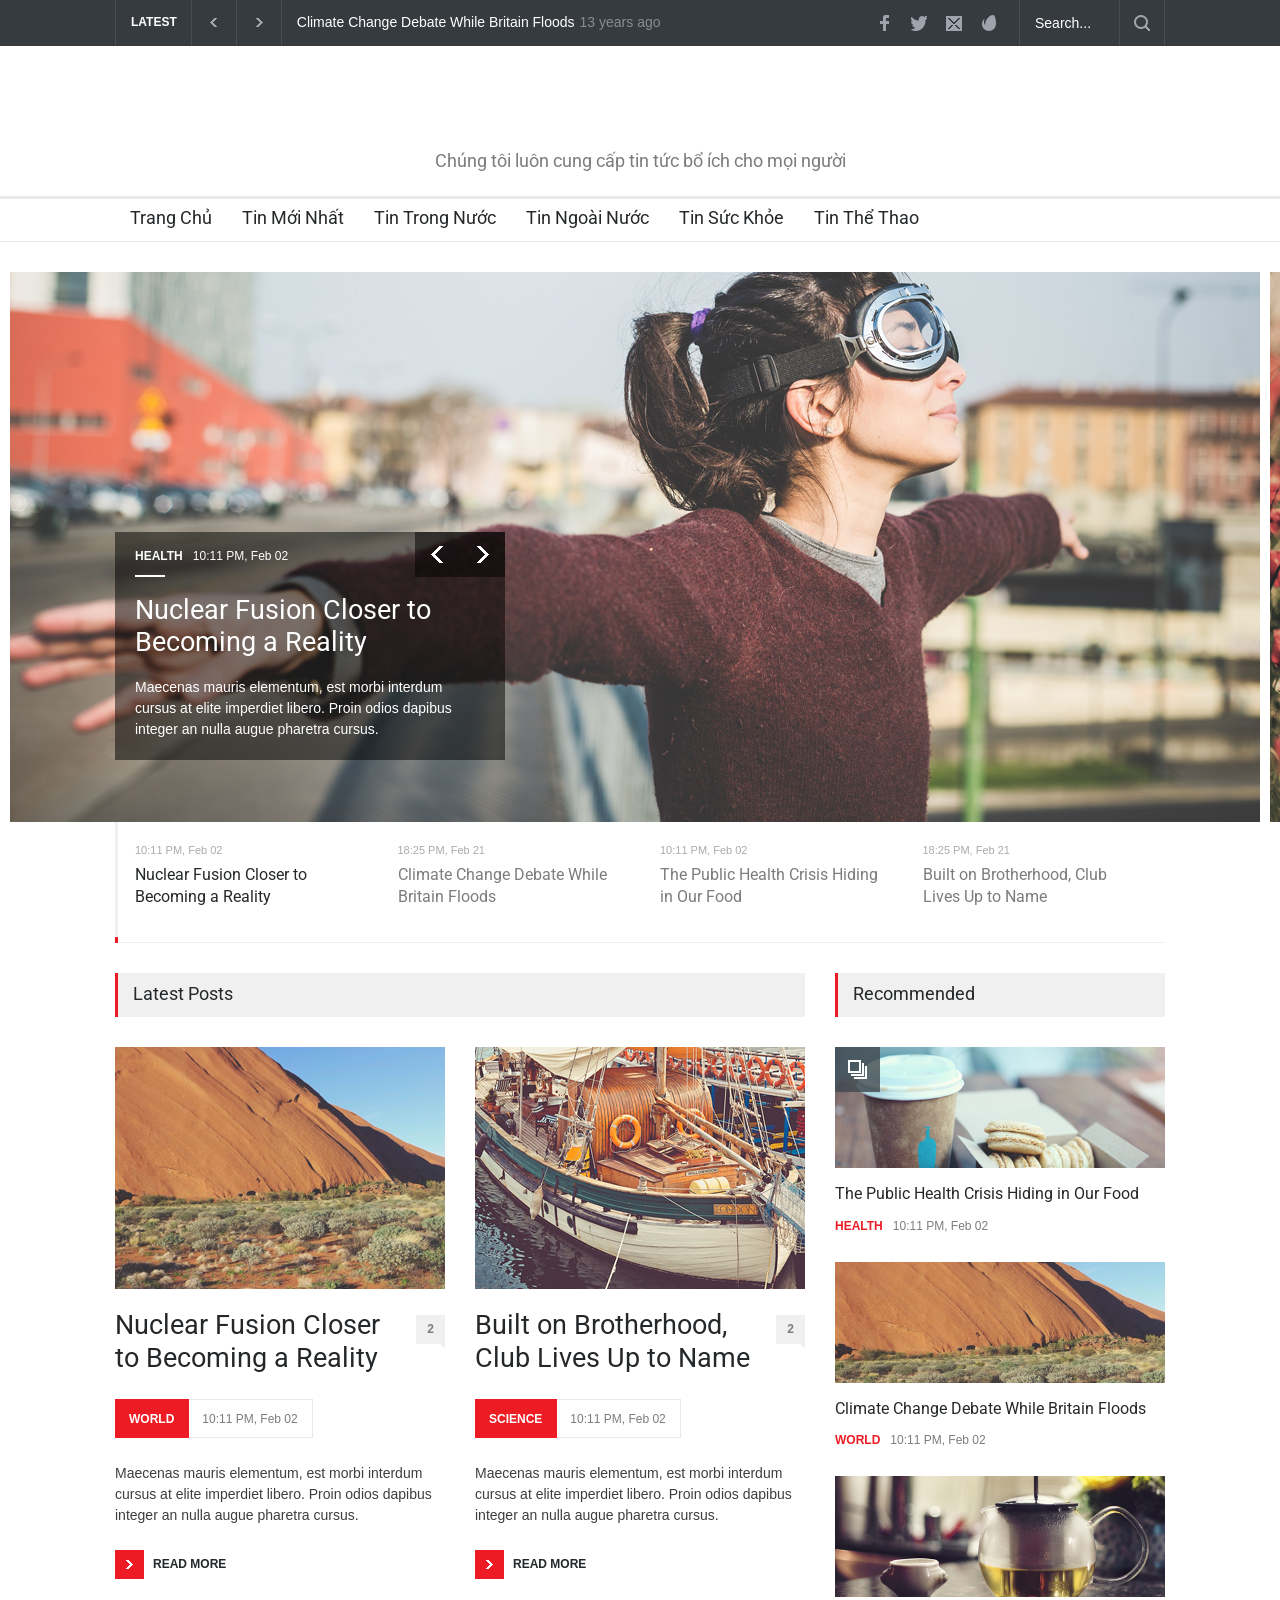
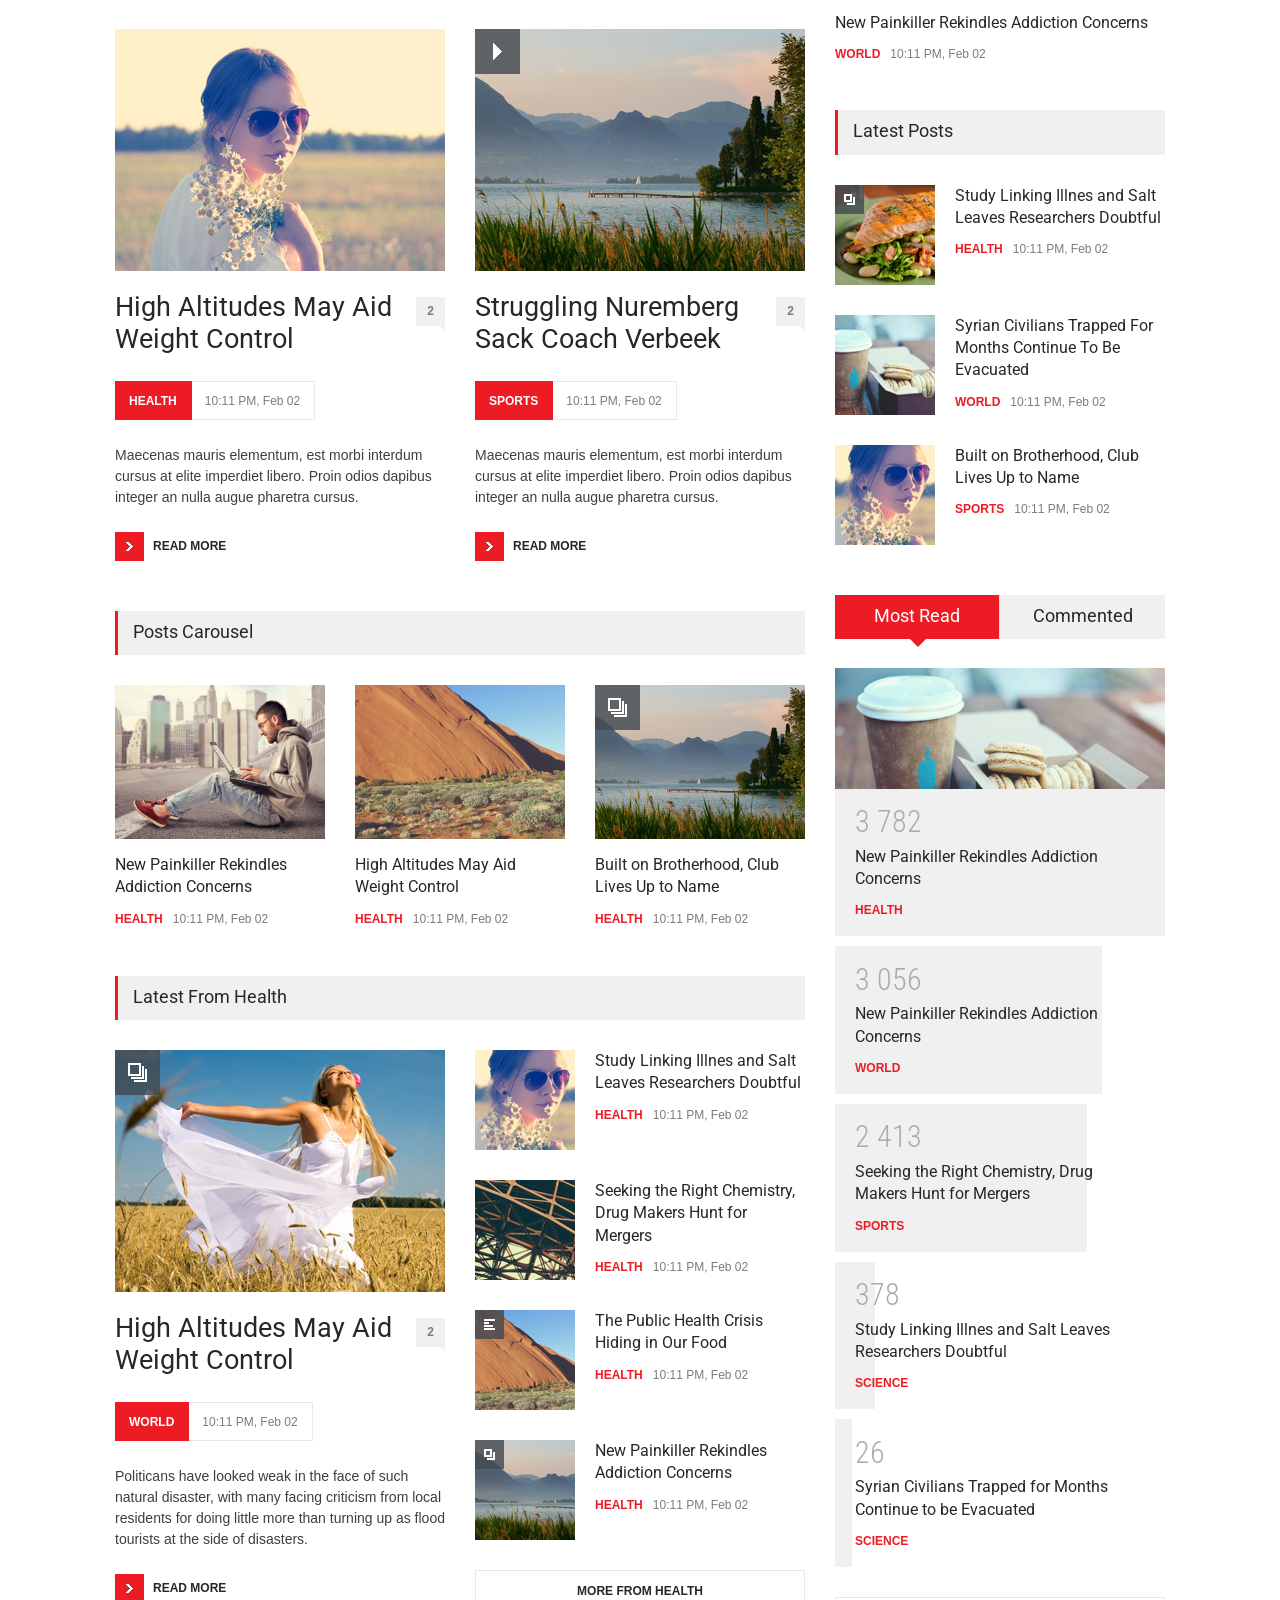
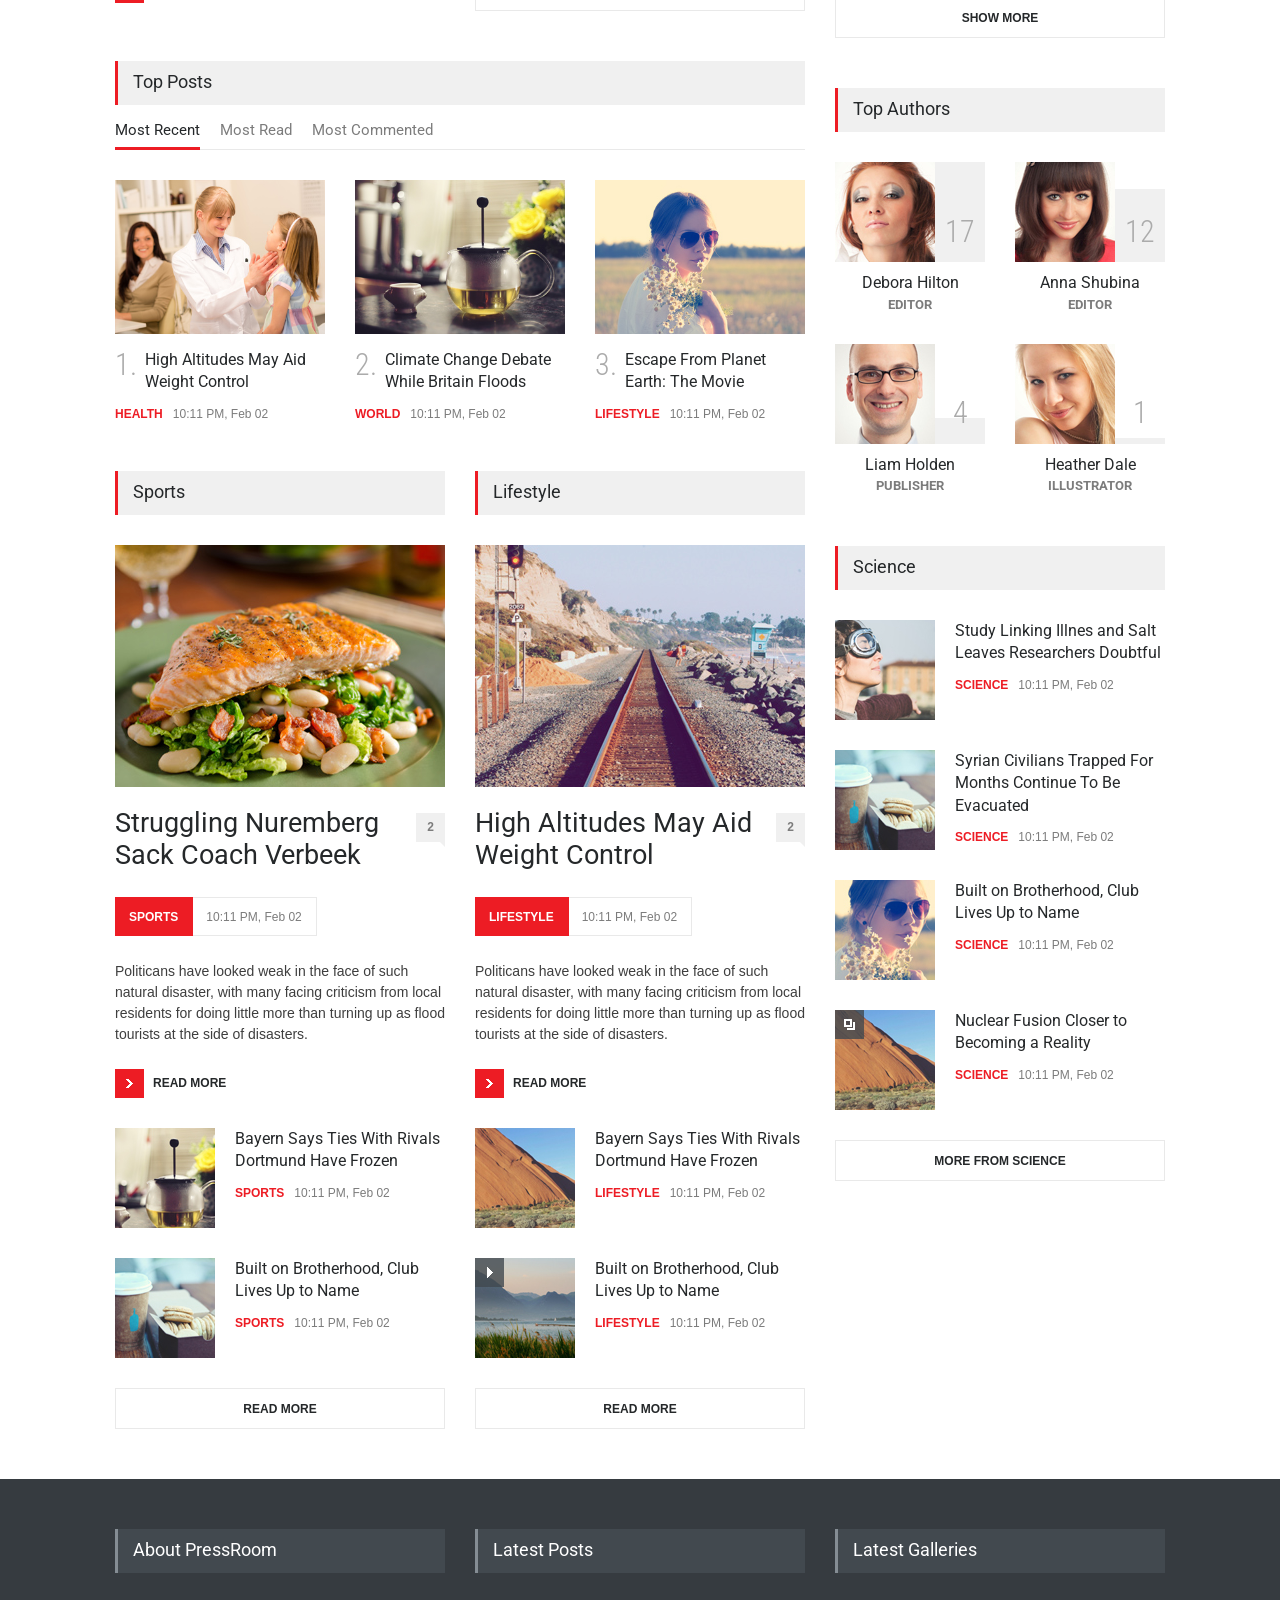
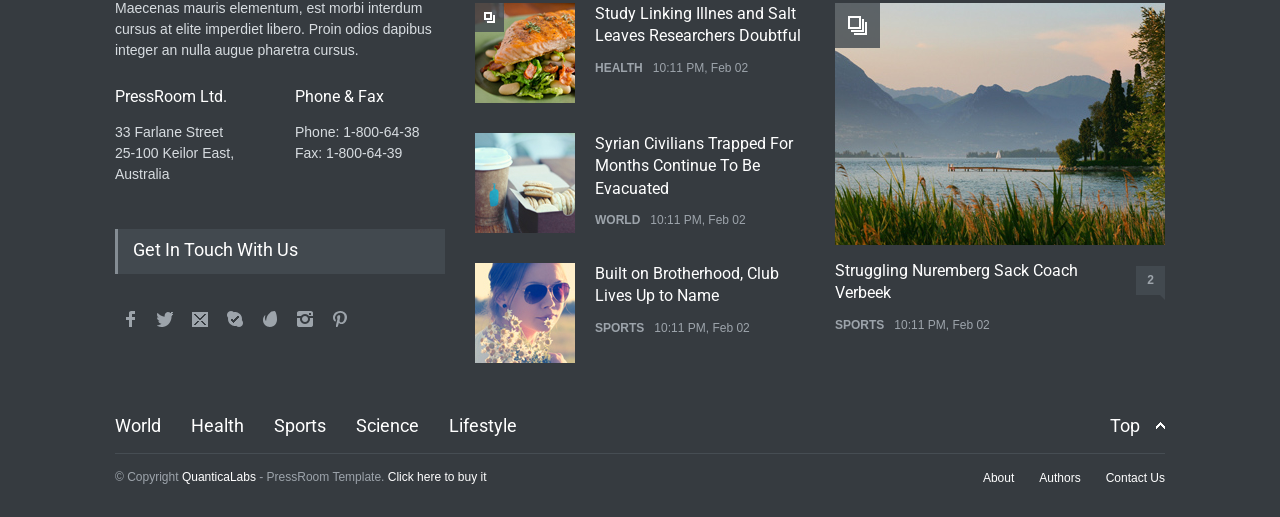
==== assets/client/quanticalabs.com/Pressroom/Template/TrangChu.html @ 27afd277 "upload" ====
<!DOCTYPE html>
<html>
	
<!-- Mirrored from quanticalabs.com/Pressroom/Template/?page=home by HTTrack Website Copier/3.x [XR&CO'2014], Sat, 25 May 2024 11:03:32 GMT -->
<!-- Added by HTTrack --><meta http-equiv="content-type" content="text/html;charset=UTF-8" /><!-- /Added by HTTrack -->
<head>
		<title>Pressroom - Responsive News &amp; Magazine Template</title>
		<!--meta-->
		<meta charset="UTF-8" />
		<meta name="viewport" content="width=device-width, initial-scale=1, maximum-scale=1.2" />
		<meta name="format-detection" content="telephone=no" />
		<meta name="keywords" content="Medic, Medical Center" />
		<meta name="description" content="Responsive Medical Health Template" />
		<!--style-->
		<link href='http://fonts.googleapis.com/css?family=Roboto:300,400,700' rel='stylesheet' type='text/css'>
		<link href='http://fonts.googleapis.com/css?family=Roboto+Condensed:300,400,700' rel='stylesheet' type='text/css'>
		<link rel="stylesheet" type="text/css" href="style/reset.css">
		<link rel="stylesheet" type="text/css" href="style/superfish.css">
		<link rel="stylesheet" type="text/css" href="style/prettyPhoto.css">
		<link rel="stylesheet" type="text/css" href="style/jquery.qtip.css">
		<link rel="stylesheet" type="text/css" href="style/style.css">
		<link rel="stylesheet" type="text/css" href="style/menu_styles.css">
		<link rel="stylesheet" type="text/css" href="style/animations.css">
		<link rel="stylesheet" type="text/css" href="style/responsive.css">
		<link rel="stylesheet" type="text/css" href="style/odometer-theme-default.css">
				<!--<link rel="stylesheet" type="text/css" href="style/dark_skin.css">-->
		<!--<link rel="stylesheet" type="text/css" href="style/high_contrast_skin.css">-->
		<link rel="shortcut icon" href="images/favicon.ico">
	</head>
	<!--<body class="image_1">
	<body class="image_1 overlay">
	<body class="image_2">
	<body class="image_2 overlay">
	<body class="image_3">
	<body class="image_3 overlay">
	<body class="image_4">
	<body class="image_4 overlay">
	<body class="image_5">
	<body class="image_5 overlay">
	<body class="pattern_1">
	<body class="pattern_2">
	<body class="pattern_3">
	<body class="pattern_4">
	<body class="pattern_5">
	<body class="pattern_6">
	<body class="pattern_7">
	<body class="pattern_8">
	<body class="pattern_9">
	<body class="pattern_10">-->
	<body class="">
		<div class="site_container">
			<!--<div class="header_top_bar_container style_2 clearfix">
			<div class="header_top_bar_container style_2 border clearfix">
			<div class="header_top_bar_container style_3 clearfix">
			<div class="header_top_bar_container style_3 border clearfix">
			<div class="header_top_bar_container style_4 clearfix">
			<div class="header_top_bar_container style_4 border clearfix">
			<div class="header_top_bar_container style_5 clearfix">
			<div class="header_top_bar_container style_5 border clearfix"> -->
			<div class="header_top_bar_container clearfix">
				<div class="header_top_bar">
					<form class="search">
						<input type="text" name="s" placeholder="Search..." value="Search..." class="search_input hint">
						<input type="submit" class="search_submit" value="">
						<input type="hidden" name="page" value="search">
					</form>
					<!--<ul class="social_icons dark clearfix">
					<ul class="social_icons colors clearfix">-->
					<ul class="social_icons clearfix dark">
						<li>
							<a target="_blank" href="https://facebook.com/QuanticaLabs" class="social_icon facebook" title="facebook">
								&nbsp;
							</a>
						</li>
						<li>
							<a target="_blank" href="https://twitter.com/QuanticaLabs" class="social_icon twitter" title="twitter">
								&nbsp;
							</a>
						</li>
						<li>
							<a href="https://quanticalabs.com/cdn-cgi/l/email-protection#55363a3b21343621152527302626273a3a387b363a38" class="social_icon mail" title="mail">
								&nbsp;
							</a>
						</li>
						<li>
							<a href="https://1.envato.market/quanticalabs-portfolio" class="social_icon envato" title="envato">
								&nbsp;
							</a>
						</li>
						<!--<li>
							<a title="" href="https://1.envato.market/quanticalabs" class="social_icon behance">
								&nbsp;
							</a>
						</li>
						<li>
							<a title="" href="https://1.envato.market/quanticalabs" class="social_icon bing">
								&nbsp;
							</a>
						</li>
						<li>
							<a title="" href="https://1.envato.market/quanticalabs" class="social_icon blogger">
								&nbsp;
							</a>
						</li>
						<li>
							<a title="" href="https://1.envato.market/quanticalabs" class="social_icon deezer">
								&nbsp;
							</a>
						</li>
						<li>
							<a title="" href="https://1.envato.market/quanticalabs" class="social_icon designfloat">
								&nbsp;
							</a>
						</li>
						<li>
							<a title="" href="https://1.envato.market/quanticalabs" class="social_icon deviantart">
								&nbsp;
							</a>
						</li>
						<li>
							<a title="" href="https://1.envato.market/quanticalabs" class="social_icon digg">
								&nbsp;
							</a>
						</li>
						<li>
							<a title="" href="https://1.envato.market/quanticalabs" class="social_icon dribbble">
								&nbsp;
							</a>
						</li>
						<li>
							<a title="" href="https://1.envato.market/quanticalabs" class="social_icon flickr">
								&nbsp;
							</a>
						</li>
						<li>
							<a title="" href="https://1.envato.market/quanticalabs" class="social_icon form">
								&nbsp;
							</a>
						</li>
						<li>
							<a title="" href="https://1.envato.market/quanticalabs" class="social_icon forrst">
								&nbsp;
							</a>
						</li>
						<li>
							<a title="" href="https://1.envato.market/quanticalabs" class="social_icon foursquare">
								&nbsp;
							</a>
						</li>
						<li>
							<a title="" href="https://1.envato.market/quanticalabs" class="social_icon friendfeed">
								&nbsp;
							</a>
						</li>
						<li>
							<a title="" href="https://1.envato.market/quanticalabs" class="social_icon googleplus">
								&nbsp;
							</a>
						</li>
						<li>
							<a title="" href="https://1.envato.market/quanticalabs" class="social_icon instagram">
								&nbsp;
							</a>
						</li>
						<li>
							<a title="" href="https://1.envato.market/quanticalabs" class="social_icon linkedin">
								&nbsp;
							</a>
						</li>
						<li>
							<a title="" href="https://1.envato.market/quanticalabs" class="social_icon mobile">
								&nbsp;
							</a>
						</li>
						<li>
							<a title="" href="https://1.envato.market/quanticalabs" class="social_icon myspace">
								&nbsp;
							</a>
						</li>
						<li>
							<a title="" href="https://1.envato.market/quanticalabs" class="social_icon picasa">
								&nbsp;
							</a>
						</li>
						<li>
							<a title="" href="https://1.envato.market/quanticalabs" class="social_icon pinterest">
								&nbsp;
							</a>
						</li>
						<li>
							<a title="" href="https://1.envato.market/quanticalabs" class="social_icon reddit">
								&nbsp;
							</a>
						</li>
						<li>
							<a title="" href="https://1.envato.market/quanticalabs" class="social_icon rss">
								&nbsp;
							</a>
						</li>
						<li>
							<a title="" href="https://1.envato.market/quanticalabs" class="social_icon skype">
								&nbsp;
							</a>
						</li>
						<li>
							<a title="" href="https://1.envato.market/quanticalabs" class="social_icon soundcloud">
								&nbsp;
							</a>
						</li>
						<li>
							<a title="" href="https://1.envato.market/quanticalabs" class="social_icon spotify">
								&nbsp;
							</a>
						</li>
						<li>
							<a title="" href="https://1.envato.market/quanticalabs" class="social_icon stumbleupon">
								&nbsp;
							</a>
						</li>
						<li>
							<a title="" href="https://1.envato.market/quanticalabs" class="social_icon technorati">
								&nbsp;
							</a>
						</li>
						<li>
							<a title="" href="https://1.envato.market/quanticalabs" class="social_icon tumblr">
								&nbsp;
							</a>
						</li>
						<li>
							<a title="" href="https://1.envato.market/quanticalabs" class="social_icon vimeo">
								&nbsp;
							</a>
						</li>
						<li>
							<a title="" href="https://1.envato.market/quanticalabs" class="social_icon wykop">
								&nbsp;
							</a>
						</li>
						<li>
							<a title="" href="https://1.envato.market/quanticalabs" class="social_icon xing">
								&nbsp;
							</a>
						</li>
						<li>
							<a title="" href="https://1.envato.market/quanticalabs" class="social_icon youtube">
								&nbsp;
							</a>
						</li>-->
					</ul>
					<div class="latest_news_scrolling_list_container">
						<ul>
							<li class="category">LATEST</li>
							<li class="left"><a href="#"></a></li>
							<li class="right"><a href="#"></a></li>
							<li class="posts">
								<ul class="latest_news_scrolling_list">
									<li>
										<a href="indexb878.html?page=post" title="">Climate Change Debate While Britain Floods</a>
									</li>
									<li>
										<a href="indexb878.html?page=post" title="">The Public Health Crisis Hiding in Our Food</a>
									</li>
									<li>
										<a href="indexb878.html?page=post" title="">Nuclear Fusion Closer to Becoming a Reality</a>
									</li>
								</ul>
							</li>
							<li class="date">
								<abbr title="04 Apr 2014" class="timeago current">04 Apr 2014</abbr>
								<abbr title="04 May 2014" class="timeago">04 May 2014</abbr>
								<abbr title="04 June 2014" class="timeago">04 June 2014</abbr>
							</li>
						</ul>
					</div>
				</div>
			</div>
			<!--<div class="header_container small">
			<div class="header_container style_2">
			<div class="header_container style_2 small">
			<div class="header_container style_3">
			<div class="header_container style_3 small">-->
			<div class="header_container">
				<div class="header clearfix">
					<div class="logo">
						<h1><a href="index9ba3.html?page=home" title="Pressroom"><img src="/img/logo-removebg-preview.png" alt="" height="80px"></a></h1>
						<h4>Chúng tôi luôn cung cấp tin tức bổ ích cho mọi người</h4>
					</div>
					<div class="placeholder">728 x 90</div>
				</div>
			</div>
			
			<!-- <div class="menu_container style_2 clearfix">
			<div class="menu_container style_3 clearfix">
			<div class="menu_container style_... clearfix">
			<div class="menu_container style_10 clearfix">
			<div class="menu_container sticky clearfix">-->
			<div class="menu_container clearfix">
				<nav>
<ul class="sf-menu">
	<li >
		<a href="TrangChu.html" title="Home">
			Trang Chủ
		</a>
	</li>
	<li >
		<a href="tinMoiNhat.html" title="Pages">
			Tin Mới Nhất
		</a>
	
	</li>
	<li >
		<a href="tinTrongNuoc.html" title="Mega Menu">
			Tin Trong Nước
		</a>
		
	</li>
	<li >
		<a href="tinNgoaiNuoc.html" title="Post Formats">
			Tin Ngoài Nước
		</a>
		
	</li>
	<li >
		<a href="tinSucKhoe.html" title="Blog">
			Tin Sức Khỏe
		</a>
		
	</li>
	<li >
		<a href="tinTheThao.html" title="Authors">
			Tin Thể Thao
		</a>
		
	</li>
</ul>
</nav>
<div class="mobile_menu_container">
	<a href="#" class="mobile-menu-switch">
		<span class="line"></span>
		<span class="line"></span>
		<span class="line"></span>
	</a>
	<div class="mobile-menu-divider"></div>
	<nav>
	<ul class="mobile-menu">
		<li class="submenu selected">
			<a href="index9ba3.html?page=home" title="Home">
				Home
			</a>
			<ul>
				<li class='selected'>
					<a href="index9ba3.html?page=home" title="Home Style 1">
						Home Style 1
					</a>
				</li>
				<li>
					<a href="indexff4b.html?page=home_2" title="Home Style 2">
						Home Style 2
					</a>
				</li>
				<li>
					<a href="index7980.html?page=home_3" title="Home Style 3">
						Home Style 3
					</a>
				</li>
				<li>
					<a href="index4bf4.html?page=home_4" title="Home Style 3">
						Home Style 4
					</a>
				</li>
				<li>
					<a href="indexa5c4.html?page=home_5" title="Home Style 5">
						Home Style 5
					</a>
				</li>
				<li>
					<a href="indexc38b.html?page=home_6" title="Home Style 6">
						Home Style 6
					</a>
				</li>
				<li>
					<a href="indexd001.html?page=home_7" title="Home Style 7">
						Home Style 7
					</a>
				</li>
			</ul>
		</li>
		<li class="submenu">
			<a href="index171c.html?page=about" title="Pages">
				Pages
			</a>
			<ul>
				<li>
					<a href="index171c.html?page=about" title="About Style 1">
						About Style 1
					</a>
				</li>
				<li>
					<a href="index87c0.html?page=about_2" title="About Style 2">
						About Style 2
					</a>
				</li>
				<li>
					<a href="index1380.html?page=default" title="Default">
						Default
					</a>
				</li>
				<li>
					<a href="index4d9f.html?page=404" title="404 Not Found">
						404 Not Found
					</a>
				</li>
			</ul>
		</li>
		<li class="submenu">
			<a href="indexb878.html?page=post" title="Post Formats">
				Post Formats
			</a>
			<ul>
				<li>
					<a href="indexb878.html?page=post" title="Post Default">
						Post Default
					</a>
				</li>
				<li>
					<a href="indexba02.html?page=post_gallery" title="Post Gallery">
						Post Gallery
					</a>
				</li>
				<li>
					<a href="index4e1c.html?page=post_small_image" title="Post Small Image">
						Post Small Image
					</a>
				</li>
				<li>
					<a href="indexb2ff.html?page=post_video" title="Post Video YouTube">
						Post Video Youtube
					</a>
				</li>
				<li>
					<a href="indexe1c9.html?page=post_video_2" title="Post Video Vimeo">
						Post Video Vimeo
					</a>
				</li>
				<li>
					<a href="index224d.html?page=post_soundcloud" title="Post Soundcloud">
						Post Soundcloud
					</a>
				</li>
				<li>
					<a href="indexda5d.html?page=post_review" title="Post Review Style 1">
						Post Review Style 1
					</a>
				</li>
				<li>
					<a href="index17b1.html?page=post_review_2" title="Post Review Style 2">
						Post Review Style 2
					</a>
				</li>
				<li>
					<a href="index4b64.html?page=post_quote" title="Post Quote Style 1">
						Post Quote Style 1
					</a>
				</li>
				<li>
					<a href="index205e.html?page=post_quote_2" title="Post Quote Style 2">
						Post Quote Style 2
					</a>
				</li>
			</ul>
		</li>
		<li class="submenu">
			<a href="indexf6f2.html?page=blog" title="Blog">
				Blog
			</a>
			<ul>
				<li>
					<a href="index6bfc.html?page=blog_small_slider" title="Blog Small Slider">
						Blog Small Slider
					</a>
				</li>
				<li class="submenu">
					<a href="indexf6f2.html?page=blog" title="Blog 1 column">
						Blog 1 Column
					</a>
					<ul>
						<li>
							<a href="indexf6f2.html?page=blog" title="Blog With Right Sidebar">
								Blog With Right Sidebar
							</a>
						</li>
						<li>
							<a href="index501e.html?page=blog_left_sidebar" title="Blog With Left Sidebar">
								Blog With Left Sidebar
							</a>
						</li>
					</ul>
				</li>
				<li class="submenu">
					<a href="index914a.html?page=blog_2_columns" title="Blog 2 columns">
						Blog 2 Columns
					</a>
					<ul>
						<li>
							<a href="index914a.html?page=blog_2_columns" title="Right Sidebar">
								Right Sidebar
							</a>
						</li>
						<li>
							<a href="index467f.html?page=blog_2_columns_left_sidebar" title="Left Sidebar">
								Left Sidebar
							</a>
						</li>
					</ul>
				</li>
				<li>
					<a href="index9680.html?page=blog_3_columns" title="Blog 3 Columns">
						Blog 3 Columns
					</a>
				</li>
				<li>
					<a href="index644e.html?page=search&amp;s=Maecenas+Mauris" title="Search Page Template">
						Search Page Template
					</a>
				</li>
			</ul>
		</li>
		<li class="submenu">
			<a href="indexde65.html?page=authors" title="Authors">
				Authors
			</a>
			<ul>
				<li>
					<a href="indexde65.html?page=authors" title="Authors List">
						Authors List
					</a>
				</li>
				<li>
					<a href="index27b5.html?page=author" title="Author Single">
						Author Single
					</a>
				</li>
			</ul>
		</li>
		<li class="submenu">
			<a href="indexdced.html?page=category&amp;cat=health" title="Categories">
				Categories
			</a>
			<ul>
				<li>
					<a href="indexdced.html?page=category&amp;cat=health" title="Health">
						Health
					</a>
				</li>
				<li>
					<a href="indexdd47.html?page=category&amp;cat=science" title="Science">
						Science
					</a>
				</li>
				<li>
					<a href="index5d3d.html?page=category&amp;cat=sports" title="Sports">
						Sports
					</a>
				</li>
				<li>
					<a href="index7855.html?page=category&amp;cat=world" title="World">
						World
					</a>
				</li>
				<li>
					<a href="indexd5f0.html?page=category&amp;cat=lifestyle" title="Lifestyle">
						Lifestyle
					</a>
				</li>
			</ul>
		</li>
		<li class="submenu">
			<a href="index53a6.html?page=contact" title="Contact">
				Contact
			</a>
			<ul class="expand_left_contact">
				<li>
					<a href="index53a6.html?page=contact" title="Contact Style 1">
						Contact Style 1
					</a>
				</li>
				<li>
					<a href="indexc6d4.html?page=contact_2" title="Contact Style 2">
						Contact Style 2
					</a>
				</li>
			</ul>
		</li>
	</ul>
	</nav>
</div>			</div><!-- slider -->
<div class="caroufredsel_wrapper caroufredsel_wrapper_slider">
	<ul class="slider">
		<li class="slide">
			<img src='images/slider/image_01.jpg' alt='img'>
			<div class="slider_content_box">
				<ul class="post_details simple">
					<li class="category"><a href="indexdced.html?page=category&amp;cat=health" title="HEALTH">HEALTH</a></li>
					<li class="date">
						10:11 PM, Feb 02
					</li>
				</ul>
				<h2><a href="indexb878.html?page=post" title="Nuclear Fusion Closer to Becoming a Reality">Nuclear Fusion Closer to Becoming a Reality</a></h2>
				<p class="clearfix">Maecenas mauris elementum, est morbi interdum cursus at elite imperdiet libero. Proin odios dapibus integer an nulla augue pharetra cursus.</p>
			</div>
		</li>
		<li class="slide">
			<img src='images/slider/image_02.jpg' alt='img'>
			<div class="slider_content_box">
				<ul class="post_details simple">
					<li class="category"><a href="index7855.html?page=category&amp;cat=world" title="WORLD">WORLD</a></li>
					<li class="date">
						18:25 PM, Feb 21
					</li>
				</ul>
				<h2><a href="indexb878.html?page=post" title="Climate Change Debate While Britain Floods">Climate Change Debate While Britain Floods</a></h2>
				<p class="clearfix">Maecenas mauris elementum, est morbi interdum cursus at elite imperdiet libero. Proin odios dapibus integer an nulla augue pharetra cursus.</p>
			</div>
		</li>
		<li class="slide">
			<img src='images/slider/image_03.jpg' alt='img'>
			<div class="slider_content_box">
				<ul class="post_details simple">
					<li class="category"><a href="indexdced.html?page=category&amp;cat=health" title="HEALTH">HEALTH</a></li>
					<li class="date">
						10:11 PM, Feb 02
					</li>
				</ul>
				<h2><a href="indexb878.html?page=post" title="The Public Health Crisis Hiding in Our Food">The Public Health Crisis Hiding in Our Food</a></h2>
				<p class="clearfix">Maecenas mauris elementum, est morbi interdum cursus at elite imperdiet libero. Proin odios dapibus integer an nulla augue pharetra cursus.</p>
			</div>
		</li>
		<li class="slide">
			<img src='images/slider/image_01.jpg' alt='img'>
			<div class="slider_content_box">
				<ul class="post_details simple">
					<li class="category"><a href="index7855.html?page=category&amp;cat=world" title="WORLD">WORLD</a></li>
					<li class="date">
						18:25 PM, Feb 21
					</li>
				</ul>
				<h2><a href="indexb878.html?page=post" title="Built on Brotherhood, Club Lives Up to Name">Built on Brotherhood, Club Lives Up to Name</a></h2>
				<p class="clearfix">Maecenas mauris elementum, est morbi interdum cursus at elite imperdiet libero. Proin odios dapibus integer an nulla augue pharetra cursus.</p>
			</div>
		</li>
		<li class="slide">
			<img src='images/slider/image_02.jpg' alt='img'>
			<div class="slider_content_box">
				<ul class="post_details simple">
					<li class="category"><a href="indexdced.html?page=category&amp;cat=health" title="HEALTH">HEALTH</a></li>
					<li class="date">
						10:11 PM, Feb 02
					</li>
				</ul>
				<h2><a href="indexb878.html?page=post" title="New Painkiller Rekindles Addiction Concerns">New Painkiller Rekindles Addiction Concerns</a></h2>
				<p class="clearfix">Maecenas mauris elementum, est morbi interdum cursus at elite imperdiet libero. Proin odios dapibus integer an nulla augue pharetra cursus.</p>
			</div>
		</li>
		<li class="slide">
			<img src='images/slider/image_03.jpg' alt='img'>
			<div class="slider_content_box">
				<ul class="post_details simple">
					<li class="category"><a href="indexdced.html?page=category&amp;cat=health" title="HEALTH">HEALTH</a></li>
					<li class="date">
						10:11 PM, Feb 02
					</li>
				</ul>
				<h2><a href="indexb878.html?page=post" title="High Altitudes May Aid Weight Control">High Altitudes May Aid Weight Control</a></h2>
				<p class="clearfix">Maecenas mauris elementum, est morbi interdum cursus at elite imperdiet libero. Proin odios dapibus integer an nulla augue pharetra cursus.</p>
			</div>
		</li>
	</ul>
</div>
<div class="page">
	<div class='slider_posts_list_container'>
	</div>
	<div class="page_layout page_margin_top clearfix">
		<div class="row">
			<div class="column column_2_3">
				<h4 class="box_header">Latest Posts</h4>
				<div class="row">
					<ul class="blog column column_1_2">
						<li class="post">
							<a href="indexb878.html?page=post" title="Nuclear Fusion Closer to Becoming a Reality">
								<img src='images/samples/330x242/image_01.jpg' alt='img'>
							</a>
							<h2 class="with_number">
								<a href="indexb878.html?page=post" title="Nuclear Fusion Closer to Becoming a Reality">Nuclear Fusion Closer to Becoming a Reality</a>
								<a class="comments_number" href="indexb878.html?page=post#comments_list" title="2 comments">2<span class="arrow_comments"></span></a>
							</h2>
							<ul class="post_details">
								<li class="category"><a href="index7855.html?page=category&amp;cat=world" title="WORLD">WORLD</a></li>
								<li class="date">
									10:11 PM, Feb 02
								</li>
							</ul>
							<p>Maecenas mauris elementum, est morbi interdum cursus at elite imperdiet libero. Proin odios dapibus integer an nulla augue pharetra cursus.</p>
							<a class="read_more" href="indexb878.html?page=post" title="Read more"><span class="arrow"></span><span>READ MORE</span></a>
						</li>
						<li class="post">
							<a href="index4b64.html?page=post_quote" title="High Altitudes May Aid Weight Control">
								<img src='images/samples/330x242/image_02.jpg' alt='img'>
							</a>
							<h2 class="with_number">
								<a href="index4b64.html?page=post_quote" title="High Altitudes May Aid Weight Control">High Altitudes May Aid Weight Control</a>
								<a class="comments_number" href="indexb878.html?page=post#comments_list" title="2 comments">2<span class="arrow_comments"></span></a>
							</h2>
							<ul class="post_details">
								<li class="category"><a href="indexdced.html?page=category&amp;cat=health" title="HEALTH">HEALTH</a></li>
								<li class="date">
									10:11 PM, Feb 02
								</li>
							</ul>
							<p>Maecenas mauris elementum, est morbi interdum cursus at elite imperdiet libero. Proin odios dapibus integer an nulla augue pharetra cursus.</p>
							<a class="read_more" href="index4b64.html?page=post_quote" title="Read more"><span class="arrow"></span><span>READ MORE</span></a>
						</li>
					</ul>
					<ul class="blog column column_1_2">
						<li class="post">
							<a href="indexb878.html?page=post" title="Built on Brotherhood, Club Lives Up to Name">
								<img src='images/samples/330x242/image_04.jpg' alt='img'>
							</a>
							<h2 class="with_number">
								<a href="indexb878.html?page=post" title="Built on Brotherhood, Club Lives Up to Name">Built on Brotherhood, Club Lives Up to Name</a>
								<a class="comments_number" href="indexb878.html?page=post#comments_list" title="2 comments">2<span class="arrow_comments"></span></a>
							</h2>
							<ul class="post_details">
								<li class="category"><a href="indexdd47.html?page=category&amp;cat=science" title="SCIENCE">SCIENCE</a></li>
								<li class="date">
									10:11 PM, Feb 02
								</li>
							</ul>
							<p>Maecenas mauris elementum, est morbi interdum cursus at elite imperdiet libero. Proin odios dapibus integer an nulla augue pharetra cursus.</p>
							<a class="read_more" href="indexb878.html?page=post" title="Read more"><span class="arrow"></span><span>READ MORE</span></a>
						</li>
						<li class="post">
							<a href="indexb2ff.html?page=post_video" title="Struggling Nuremberg Sack Coach Verbeek">
								<span class="icon video"></span>
								<img src='images/samples/330x242/image_03.jpg' alt='img'>
							</a>
							<h2 class="with_number">
								<a href="indexb2ff.html?page=post_video" title="Struggling Nuremberg Sack Coach Verbeek">Struggling Nuremberg Sack Coach Verbeek</a>
								<a class="comments_number" href="indexb2ff.html?page=post_video#comments_list" title="2 comments">2<span class="arrow_comments"></span></a>
							</h2>
							<ul class="post_details">
								<li class="category"><a href="index5d3d.html?page=category&amp;cat=sports" title="SPORTS">SPORTS</a></li>
								<li class="date">
									10:11 PM, Feb 02
								</li>
							</ul>
							<p>Maecenas mauris elementum, est morbi interdum cursus at elite imperdiet libero. Proin odios dapibus integer an nulla augue pharetra cursus.</p>
							<a class="read_more" href="indexb2ff.html?page=post_video" title="Read more"><span class="arrow"></span><span>READ MORE</span></a>
						</li>
					</ul>
				</div>
				<div class="row page_margin_top_section">
					<h4 class="box_header">Posts Carousel</h4>
					<div class="horizontal_carousel_container page_margin_top">
						<ul class="blog horizontal_carousel autoplay-1 scroll-1 navigation-1 easing-easeInOutQuint duration-750">
							<li class="post">
								<a href="indexb878.html?page=post" title="New Painkiller Rekindles Addiction Concerns">
									<img src='images/samples/330x242/image_08.jpg' alt='img'>
								</a>
								<h5><a href="indexb878.html?page=post" title="New Painkiller Rekindles Addiction Concerns">New Painkiller Rekindles Addiction Concerns</a></h5>
								<ul class="post_details simple">
									<li class="category"><a href="indexdced.html?page=category&amp;cat=health" title="HEALTH">HEALTH</a></li>
									<li class="date">
										10:11 PM, Feb 02
									</li>
								</ul>
							</li>
							<li class="post">
								<a href="index224d.html?page=post_soundcloud" title="High Altitudes May Aid Weight Control">
									<img src='images/samples/330x242/image_01.jpg' alt='img'>
								</a>
								<h5><a href="index224d.html?page=post_soundcloud" title="High Altitudes May Aid Weight Control">High Altitudes May Aid Weight Control</a></h5>
								<ul class="post_details simple">
									<li class="category"><a href="indexdced.html?page=category&amp;cat=health" title="HEALTH">HEALTH</a></li>
									<li class="date">
										10:11 PM, Feb 02
									</li>
								</ul>
							</li>
							<li class="post">
								<a href="indexba02.html?page=post_gallery" title="Built on Brotherhood, Club Lives Up to Name">
									<span class="icon gallery"><!--<span class="info">999</span>--></span>
									<img src='images/samples/330x242/image_03.jpg' alt='img'>
								</a>
								<h5><a href="indexba02.html?page=post_gallery" title="Built on Brotherhood, Club Lives Up to Name">Built on Brotherhood, Club Lives Up to Name</a></h5>
								<ul class="post_details simple">
									<li class="category"><a href="indexdced.html?page=category&amp;cat=health" title="HEALTH">HEALTH</a></li>
									<li class="date">
										10:11 PM, Feb 02
									</li>
								</ul>
							</li>
							<li class="post first">
								<a href="index4e1c.html?page=post_small_image" title="Built on Brotherhood, Club Lives Up to Name">
									<img src='images/samples/330x242/image_09.jpg' alt='img'>
								</a>
								<h5><a href="index4e1c.html?page=post_small_image" title="Built on Brotherhood, Club Lives Up to Name">Built on Brotherhood, Club Lives Up to Name</a></h5>
								<ul class="post_details simple">
									<li class="category"><a href="indexdced.html?page=category&amp;cat=health" title="HEALTH">HEALTH</a></li>
									<li class="date">
										10:11 PM, Feb 02
									</li>
								</ul>
							</li>
						</ul>
					</div>
				</div>
				<div class="row page_margin_top_section">
					<h4 class="box_header">Latest From Health</h4>
					<div class="row">
						<ul class="blog column column_1_2">
							<li class="post">
								<a href="indexba02.html?page=post_gallery" title="High Altitudes May Aid Weight Control">
									<span class="icon gallery"></span>
									<img src='images/samples/330x242/image_05.jpg' alt='img'>
								</a>
								<h2 class="with_number">
									<a href="indexba02.html?page=post_gallery" title="High Altitudes May Aid Weight Control">High Altitudes May Aid Weight Control</a>
									<a class="comments_number" href="indexba02.html?page=post_gallery#comments_list" title="2 comments">2<span class="arrow_comments"></span></a>
								</h2>
								<ul class="post_details">
									<li class="category"><a href="index7855.html?page=category&amp;cat=world" title="WORLD">WORLD</a></li>
									<li class="date">
										10:11 PM, Feb 02
									</li>
								</ul>
								<p>Politicans have looked weak in the face of such natural disaster, with many facing criticism from local residents for doing little more than turning up as flood tourists at the side of disasters.</p>
								<a class="read_more" href="indexba02.html?page=post_gallery" title="Read more"><span class="arrow"></span><span>READ MORE</span></a>
							</li>
						</ul>
						<div class="column column_1_2">
							<ul class="blog small clearfix">
								<li class="post">
									<a href="indexb878.html?page=post" title="Study Linking Illnes and Salt Leaves Researchers Doubtful">
										<img src='images/samples/100x100/image_02.jpg' alt='img'>
									</a>
									<div class="post_content">
										<h5>
											<a href="indexb878.html?page=post" title="Study Linking Illnes and Salt Leaves Researchers Doubtful">Study Linking Illnes and Salt Leaves Researchers Doubtful</a>
										</h5>
										<ul class="post_details simple">
											<li class="category"><a href="indexdced.html?page=category&amp;cat=health" title="HEALTH">HEALTH</a></li>
											<li class="date">
												10:11 PM, Feb 02
											</li>
										</ul>
									</div>
								</li>
								<li class="post">
									<a href="indexb878.html?page=post" title="Seeking the Right Chemistry, Drug Makers Hunt for Mergers">
										<img src='images/samples/100x100/image_13.jpg' alt='img'>
									</a>
									<div class="post_content">
										<h5>
											<a href="indexb878.html?page=post" title="Seeking the Right Chemistry, Drug Makers Hunt for Mergers">Seeking the Right Chemistry, Drug Makers Hunt for Mergers</a>
										</h5>
										<ul class="post_details simple">
											<li class="category"><a href="indexdced.html?page=category&amp;cat=health" title="HEALTH">HEALTH</a></li>
											<li class="date">
												10:11 PM, Feb 02
											</li>
										</ul>
									</div>
								</li>
								<li class="post">
									<a href="indexda5d.html?page=post_review" title="Seeking the Right Chemistry, Drug Makers Hunt for Mergers">
										<span class="icon small review"></span>
										<img src='images/samples/100x100/image_01.jpg' alt='img'>
									</a>
									<div class="post_content">
										<h5>
											<a href="indexda5d.html?page=post_review" title="Seeking the Right Chemistry, Drug Makers Hunt for Mergers">The Public Health Crisis Hiding in Our Food</a>
										</h5>
										<ul class="post_details simple">
											<li class="category"><a href="indexdced.html?page=category&amp;cat=health" title="HEALTH">HEALTH</a></li>
											<li class="date">
												10:11 PM, Feb 02
											</li>
										</ul>
									</div>
								</li>
								<li class="post">
									<a href="indexba02.html?page=post_gallery" title="New Painkiller Rekindles Addiction Concerns">
										<span class="icon small gallery"></span>
										<img src='images/samples/100x100/image_03.jpg' alt='img'>
									</a>
									<div class="post_content">
										<h5>
											<a href="indexba02.html?page=post_gallery" title="New Painkiller Rekindles Addiction Concerns">New Painkiller Rekindles Addiction Concerns</a>
										</h5>
										<ul class="post_details simple">
											<li class="category"><a href="indexdced.html?page=category&amp;cat=health" title="HEALTH">HEALTH</a></li>
											<li class="date">
												10:11 PM, Feb 02
											</li>
										</ul>
									</div>
								</li>
							</ul>
							<a class="more page_margin_top" href="#">MORE FROM HEALTH</a>
						</div>
					</div>
				</div>
				<div class="row page_margin_top_section">
					<h4 class="box_header">Top Posts</h4>
					<div class="tabs no_scroll margin_top_10 clearfix">
						<ul class="tabs_navigation small clearfix">
							<li>
								<a href="#most-recent" title="Most Recent">
									Most Recent
								</a>
							</li>
							<li>
								<a href="#most-read" title="Most Read">
									Most Read
								</a>
							</li>
							<li>
								<a href="#most-commented" title="Most Commented">
									Most Commented
								</a>
							</li>
						</ul>
						<div id="most-recent">
							<div class="horizontal_carousel_container page_margin_top">
								<ul class="blog horizontal_carousel page_margin_top autoplay-0 scroll-1 navigation-1 easing-easeInOutQuint duration-750">
									<li class="post">
										<a href="indexb878.html?page=post" title="High Altitudes May Aid Weight Control">
											<img src='images/samples/330x242/image_11.jpg' alt='img'>
										</a>
										<h5><span class="number">1.</span><a href="indexb878.html?page=post" title="High Altitudes May Aid Weight Control">High Altitudes May Aid Weight Control</a></h5>
										<ul class="post_details simple">
											<li class="category"><a href="indexdced.html?page=category&amp;cat=health" title="HEALTH">HEALTH</a></li>
											<li class="date">
												10:11 PM, Feb 02
											</li>
										</ul>
									</li>
									<li class="post">
										<a href="indexb878.html?page=post" title="Climate Change Debate While Britain Floods">
											<img src='images/samples/330x242/image_14.jpg' alt='img'>
										</a>
										<h5><span class="number">2.</span><a href="indexb878.html?page=post" title="Climate Change Debate While Britain Floods">Climate Change Debate While Britain Floods</a></h5>
										<ul class="post_details simple">
											<li class="category"><a href="index7855.html?page=category&amp;cat=world" title="WORLD">WORLD</a></li>
											<li class="date">
												10:11 PM, Feb 02
											</li>
										</ul>
									</li>
									<li class="post">
										<a href="index4e1c.html?page=post_small_image" title="Escape From Planet Earth: The Movie">
											<img src='images/samples/330x242/image_02.jpg' alt='img'>
										</a>
										<h5><span class="number">3.</span><a href="index4e1c.html?page=post_small_image" title="Escape From Planet Earth: The Movie">Escape From Planet Earth: The Movie</a></h5>
										<ul class="post_details simple">
											<li class="category"><a href="indexd5f0.html?page=category&amp;cat=lifestyle" title="LIFESTYLE">LIFESTYLE</a></li>
											<li class="date">
												10:11 PM, Feb 02
											</li>
										</ul>
									</li>
									<li class="post first">
										<a href="indexb878.html?page=post" title="Built on Brotherhood, Club Lives Up to Name">
											<img src='images/samples/330x242/image_09.jpg' alt='img'>
										</a>
										<h5><span class="number">4.</span><a href="indexb878.html?page=post" title="Built on Brotherhood, Club Lives Up to Name">Built on Brotherhood, Club Lives Up to Name</a></h5>
										<ul class="post_details simple">
											<li class="category"><a href="index5d3d.html?page=category&amp;cat=sports" title="SPORTS">SPORTS</a></li>
											<li class="date">
												10:11 PM, Feb 02
											</li>
										</ul>
									</li>
								</ul>
							</div>
						</div>
						<div id="most-read">
							<div class="horizontal_carousel_container page_margin_top">
								<ul class="blog horizontal_carousel page_margin_top autoplay-0 scroll-1 navigation-1 easing-easeInOutQuint duration-750">
									<li class="post">
										<a href="indexb878.html?page=post" title="The Public Health Crisis Hiding in Our Food">
											<img src='images/samples/330x242/image_10.jpg' alt='img'>
										</a>
										<h5><span class="number">1.</span><a href="indexb878.html?page=post" title="The Public Health Crisis Hiding in Our Food">The Public Health Crisis Hiding in Our Food</a></h5>
										<ul class="post_details simple">
											<li class="category"><a href="indexdced.html?page=category&amp;cat=health" title="HEALTH">HEALTH</a></li>
											<li class="date">
												10:11 PM, Feb 02
											</li>
										</ul>
									</li>
									<li class="post">
										<a href="indexb878.html?page=post" title="Drug Makers Hunt for Mergers">
											<img src='images/samples/330x242/image_07.jpg' alt='img'>
										</a>
										<h5><span class="number">2.</span><a href="indexb878.html?page=post" title="Drug Makers Hunt for Mergers">Drug Makers Hunt for Mergers</a></h5>
										<ul class="post_details simple">
											<li class="category"><a href="index7855.html?page=category&amp;cat=world" title="WORLD">WORLD</a></li>
											<li class="date">
												10:11 PM, Feb 02
											</li>
										</ul>
									</li>
									<li class="post">
										<a href="indexb878.html?page=post" title="Escape From Planet Earth: The Movie">
											<img src='images/samples/330x242/image_13.jpg' alt='img'>
										</a>
										<h5><span class="number">3.</span><a href="indexb878.html?page=post" title="Escape From Planet Earth: The Movie">Escape From Planet Earth: The Movie</a></h5>
										<ul class="post_details simple">
											<li class="category"><a href="indexd5f0.html?page=category&amp;cat=lifestyle" title="LIFESTYLE">LIFESTYLE</a></li>
											<li class="date">
												10:11 PM, Feb 02
											</li>
										</ul>
									</li>
									<li class="post first">
										<a href="index224d.html?page=post_soundcloud" title="High Altitudes May Aid Weight Control">
											<img src='images/samples/330x242/image_05.jpg' alt='img'>
										</a>
										<h5><span class="number">4.</span><a href="index224d.html?page=post_soundcloud" title="High Altitudes May Aid Weight Control">High Altitudes May Aid Weight Control</a></h5>
										<ul class="post_details simple">
											<li class="category"><a href="index5d3d.html?page=category&amp;cat=sports" title="SPORTS">SPORTS</a></li>
											<li class="date">
												10:11 PM, Feb 02
											</li>
										</ul>
									</li>
								</ul>
							</div>
						</div>
						<div id="most-commented">
							<div class="horizontal_carousel_container page_margin_top">
								<ul class="blog horizontal_carousel page_margin_top autoplay-0 scroll-1 navigation-1 easing-easeInOutQuint duration-750">
									<li class="post">
										<a href="indexb878.html?page=post" title="Escape From Planet Earth: The Movie">
											<img src='images/samples/330x242/image_13.jpg' alt='img'>
										</a>
										<h5><span class="number">1.</span><a href="indexb878.html?page=post" title="Escape From Planet Earth: The Movie">Escape From Planet Earth: The Movie</a></h5>
										<ul class="post_details simple">
											<li class="category"><a href="indexdced.html?page=category&amp;cat=health" title="HEALTH">HEALTH</a></li>
											<li class="date">
												10:11 PM, Feb 02
											</li>
										</ul>
									</li>
									<li class="post">
										<a href="indexb878.html?page=post" title="Struggling Nuremberg Sack Coach Verbeek">
											<img src='images/samples/330x242/image_06.jpg' alt='img'>
										</a>
										<h5><span class="number">2.</span><a href="indexb878.html?page=post" title="Struggling Nuremberg Sack Coach Verbeek">Struggling Nuremberg Sack Coach Verbeek</a></h5>
										<ul class="post_details simple">
											<li class="category"><a href="index7855.html?page=category&amp;cat=world" title="WORLD">WORLD</a></li>
											<li class="date">
												10:11 PM, Feb 02
											</li>
										</ul>
									</li>
									<li class="post">
										<a href="index4e1c.html?page=post_small_image" title="Built on Brotherhood, Club Lives Up to Name">
											<img src='images/samples/330x242/image_03.jpg' alt='img'>
										</a>
										<h5><span class="number">3.</span><a href="index4e1c.html?page=post_small_image" title="Built on Brotherhood, Club Lives Up to Name">Built on Brotherhood, Club Lives Up to Name</a></h5>
										<ul class="post_details simple">
											<li class="category"><a href="indexd5f0.html?page=category&amp;cat=lifestyle" title="LIFESTYLE">LIFESTYLE</a></li>
											<li class="date">
												10:11 PM, Feb 02
											</li>
										</ul>
									</li>
									<li class="post first">
										<a href="indexb878.html?page=post" title="High Altitudes May Aid Weight Control">
											<img src='images/samples/330x242/image_05.jpg' alt='img'>
										</a>
										<h5><span class="number">4.</span><a href="indexb878.html?page=post" title="High Altitudes May Aid Weight Control">High Altitudes May Aid Weight Control</a></h5>
										<ul class="post_details simple">
											<li class="category"><a href="index5d3d.html?page=category&amp;cat=sports" title="SPORTS">SPORTS</a></li>
											<li class="date">
												10:11 PM, Feb 02
											</li>
										</ul>
									</li>
								</ul>
							</div>
						</div>
					</div>
				</div>
				<div class="row page_margin_top_section">
					<div class="column column_1_2">
						<h4 class="box_header">Sports</h4>
						<ul class="blog">
							<li class="post">
								<a href="indexb878.html?page=post" title="Struggling Nuremberg Sack Coach Verbeek">
									<img src='images/samples/330x242/image_06.jpg' alt='img'>
								</a>
								<h2 class="with_number">
									<a href="indexb878.html?page=post" title="Struggling Nuremberg Sack Coach Verbeek">Struggling Nuremberg Sack Coach Verbeek</a>
									<a class="comments_number" href="indexb878.html?page=post#comments_list" title="2 comments">2<span class="arrow_comments"></span></a>
								</h2>
								<ul class="post_details">
									<li class="category"><a href="index5d3d.html?page=category&amp;cat=sports" title="SPORTS">SPORTS</a></li>
									<li class="date">
										10:11 PM, Feb 02
									</li>
								</ul>
								<p>Politicans have looked weak in the face of such natural disaster, with many facing criticism from local residents for doing little more than turning up as flood tourists at the side of disasters.</p>
								<a class="read_more" href="indexb878.html?page=post" title="Read more"><span class="arrow"></span><span>READ MORE</span></a>
							</li>
						</ul>
						<ul class="blog small clearfix">
							<li class="post">
								<a href="indexb878.html?page=post" title="Bayern Says Ties With Rivals Dortmund Have Frozen">
									<img src='images/samples/100x100/image_14.jpg' alt='img'>
								</a>
								<div class="post_content">
									<h5>
										<a href="indexb878.html?page=post" title="Bayern Says Ties With Rivals Dortmund Have Frozen">Bayern Says Ties With Rivals Dortmund Have Frozen</a>
									</h5>
									<ul class="post_details simple">
										<li class="category"><a href="index5d3d.html?page=category&amp;cat=sports" title="SPORTS">SPORTS</a></li>
										<li class="date">
											10:11 PM, Feb 02
										</li>
									</ul>
								</div>
							</li>
							<li class="post">
								<a href="indexb878.html?page=post" title="Built on Brotherhood, Club Lives Up to Name">
									<img src='images/samples/100x100/image_12.jpg' alt='img'>
								</a>
								<div class="post_content">
									<h5>
										<a href="indexb878.html?page=post" title="Built on Brotherhood, Club Lives Up to Name">Built on Brotherhood, Club Lives Up to Name</a>
									</h5>
									<ul class="post_details simple">
										<li class="category"><a href="index5d3d.html?page=category&amp;cat=sports" title="SPORTS">SPORTS</a></li>
										<li class="date">
											10:11 PM, Feb 02
										</li>
									</ul>
								</div>
							</li>
						</ul>
						<a class="more page_margin_top" href="#">READ MORE</a>
					</div>
					<div class="column column_1_2">
						<h4 class="box_header">Lifestyle</h4>
						<ul class="blog">
							<li class="post">
								<a href="indexb878.html?page=post" title="High Altitudes May Aid Weight Control">
									<img src='images/samples/330x242/image_07.jpg' alt='img'>
								</a>
								<h2 class="with_number">
									<a href="indexb878.html?page=post" title="High Altitudes May Aid Weight Control">High Altitudes May Aid Weight Control</a>
									<a class="comments_number" href="indexb878.html?page=post#comments_list" title="2 comments">2<span class="arrow_comments"></span></a>
								</h2>
								<ul class="post_details">
									<li class="category"><a href="indexd5f0.html?page=category&amp;cat=lifestyle" title="LIFESTYLE">LIFESTYLE</a></li>
									<li class="date">
										10:11 PM, Feb 02
									</li>
								</ul>
								<p>Politicans have looked weak in the face of such natural disaster, with many facing criticism from local residents for doing little more than turning up as flood tourists at the side of disasters.</p>
								<a class="read_more" href="indexb878.html?page=post" title="Read more"><span class="arrow"></span><span>READ MORE</span></a>
							</li>
						</ul>
						<ul class="blog small clearfix">
							<li class="post">
								<a href="indexb878.html?page=post" title="Bayern Says Ties With Rivals Dortmund Have Frozen">
									<img src='images/samples/100x100/image_01.jpg' alt='img'>
								</a>
								<div class="post_content">
									<h5>
										<a href="indexb878.html?page=post" title="Bayern Says Ties With Rivals Dortmund Have Frozen">Bayern Says Ties With Rivals Dortmund Have Frozen</a>
									</h5>
									<ul class="post_details simple">
										<li class="category"><a href="indexd5f0.html?page=category&amp;cat=lifestyle" title="LIFESTYLE">LIFESTYLE</a></li>
										<li class="date">
											10:11 PM, Feb 02
										</li>
									</ul>
								</div>
							</li>
							<li class="post">
								<a href="indexb2ff.html?page=post_video" title="Built on Brotherhood, Club Lives Up to Name">
									<span class="icon small video"></span>
									<img src='images/samples/100x100/image_03.jpg' alt='img'>
								</a>
								<div class="post_content">
									<h5>
										<a href="indexb2ff.html?page=post_video" title="Built on Brotherhood, Club Lives Up to Name">Built on Brotherhood, Club Lives Up to Name</a>
									</h5>
									<ul class="post_details simple">
										<li class="category"><a href="indexd5f0.html?page=category&amp;cat=lifestyle" title="LIFESTYLE">LIFESTYLE</a></li>
										<li class="date">
											10:11 PM, Feb 02
										</li>
									</ul>
								</div>
							</li>
						</ul>
						<a class="more page_margin_top" href="#">READ MORE</a>
					</div>
				</div>
			</div>
			<div class="column column_1_3">
				<h4 class="box_header">Recommended</h4>
				<ul class="blog small_margin clearfix">
					<li class="post">
						<a href="indexba02.html?page=post_gallery" title="The Public Health Crisis Hiding in Our Food">
							<span class="icon gallery"></span>
							<img src='images/samples/510x187/image_12.jpg' alt='img'>
						</a>
						<div class="post_content">
							<h5>
								<a href="indexba02.html?page=post_gallery" title="The Public Health Crisis Hiding in Our Food">The Public Health Crisis Hiding in Our Food</a>
							</h5>
							<ul class="post_details simple">
								<li class="category"><a href="indexdced.html?page=category&amp;cat=health" title="HEALTH">HEALTH</a></li>
								<li class="date">
									10:11 PM, Feb 02
								</li>
							</ul>
						</div>
					</li>
					<li class="post">
						<a href="indexb878.html?page=post" title="The Public Health Crisis Hiding in Our Food">
							<img src='images/samples/510x187/image_01.jpg' alt='img'>
						</a>
						<div class="post_content">
							<h5>
								<a href="indexb878.html?page=post" title="The Public Health Crisis Hiding in Our Food">Climate Change Debate While Britain Floods</a>
							</h5>
							<ul class="post_details simple">
								<li class="category"><a href="index7855.html?page=category&amp;cat=world" title="WORLD">WORLD</a></li>
								<li class="date">
									10:11 PM, Feb 02
								</li>
							</ul>
						</div>
					</li>
					<li class="post">
						<a href="indexb878.html?page=post" title="New Painkiller Rekindles Addiction Concerns">
							<img src='images/samples/510x187/image_14.jpg' alt='img'>
						</a>
						<div class="post_content">
							<h5>
								<a href="indexb878.html?page=post" title="New Painkiller Rekindles Addiction Concerns">New Painkiller Rekindles Addiction Concerns</a>
							</h5>
							<ul class="post_details simple">
								<li class="category"><a href="index7855.html?page=category&amp;cat=world" title="WORLD">WORLD</a></li>
								<li class="date">
									10:11 PM, Feb 02
								</li>
							</ul>
						</div>
					</li>
				</ul>
				<h4 class="box_header page_margin_top_section">Latest Posts</h4>
				<div class="vertical_carousel_container clearfix">
					<ul class="blog small vertical_carousel autoplay-1 scroll-1 navigation-1 easing-easeInOutQuint duration-750">
						<li class="post">
							<a href="indexba02.html?page=post_gallery" title="Study Linking Illnes and Salt Leaves Researchers Doubtful">
								<span class="icon small gallery"></span>
								<img src='images/samples/100x100/image_06.jpg' alt='img'>
							</a>
							<div class="post_content">
								<h5>
									<a href="indexba02.html?page=post_gallery" title="Study Linking Illnes and Salt Leaves Researchers Doubtful">Study Linking Illnes and Salt Leaves Researchers Doubtful</a>
								</h5>
								<ul class="post_details simple">
									<li class="category"><a href="indexdced.html?page=category&amp;cat=health" title="HEALTH">HEALTH</a></li>
									<li class="date">
										10:11 PM, Feb 02
									</li>
								</ul>
							</div>
						</li>
						<li class="post">
							<a href="indexb878.html?page=post" title="Syrian Civilians Trapped For Months Continue To Be Evacuated">
								<img src='images/samples/100x100/image_12.jpg' alt='img'>
							</a>
							<div class="post_content">
								<h5>
									<a href="indexb878.html?page=post" title="Syrian Civilians Trapped For Months Continue To Be Evacuated">Syrian Civilians Trapped For Months Continue To Be Evacuated</a>
								</h5>
								<ul class="post_details simple">
									<li class="category"><a href="index7855.html?page=category&amp;cat=world" title="WORLD">WORLD</a></li>
									<li class="date">
										10:11 PM, Feb 02
									</li>
								</ul>
							</div>
						</li>
						<li class="post">
							<a href="indexb878.html?page=post" title="Built on Brotherhood, Club Lives Up to Name">
								<img src='images/samples/100x100/image_02.jpg' alt='img'>
							</a>
							<div class="post_content">
								<h5>
									<a href="indexb878.html?page=post" title="Built on Brotherhood, Club Lives Up to Name">Built on Brotherhood, Club Lives Up to Name</a>
								</h5>
								<ul class="post_details simple">
									<li class="category"><a href="index5d3d.html?page=category&amp;cat=sports" title="SPORTS">SPORTS</a></li>
									<li class="date">
										10:11 PM, Feb 02
									</li>
								</ul>
							</div>
						</li>
						<li class="post">
							<a href="indexb878.html?page=post" title="Nuclear Fusion Closer to Becoming a Reality">
								<img src='images/samples/100x100/image_13.jpg' alt='img'>
							</a>
							<div class="post_content">
								<h5>
									<a href="indexb878.html?page=post" title="Nuclear Fusion Closer to Becoming a Reality">Nuclear Fusion Closer to Becoming a Reality</a>
								</h5>
								<ul class="post_details simple">
									<li class="category"><a href="indexdd47.html?page=category&amp;cat=science" title="SCIENCE">SCIENCE</a></li>
									<li class="date">
										10:11 PM, Feb 02
									</li>
								</ul>
							</div>
						</li>
					</ul>
				</div>
				<div class="tabs no_scroll page_margin_top_section clearfix">
					<ul class="tabs_navigation clearfix">
						<li>
							<a href="#sidebar-most-read" title="Most Read">
								Most Read
							</a>
							<span></span>
						</li>
						<li>
							<a href="#sidebar-most-commented" title="Commented">
								Commented
							</a>
							<span></span>
						</li>
					</ul>
					<div id="sidebar-most-read">
						<ul class="blog rating page_margin_top clearfix">
							<li class="post">
								<a href="index4b64.html?page=post_quote" title="Nuclear Fusion Closer to Becoming a Reality">
									<img src='images/samples/510x187/image_12.jpg' alt='img'>
								</a>
								<div class="post_content">
									<span class="number animated_element" data-value="6 257"></span>
									<h5><a href="index4b64.html?page=post_quote" title="New Painkiller Rekindles Addiction Concerns">New Painkiller Rekindles Addiction Concerns</a></h5>
									<ul class="post_details simple">
										<li class="category"><a href="indexdced.html?page=category&amp;cat=health" title="HEALTH">HEALTH</a></li>
									</ul>
								</div>
							</li>
							<li class="post">
								<div class="post_content">
									<span class="number animated_element" data-value="5 062"></span>
									<h5><a href="indexb878.html?page=post" title="New Painkiller Rekindles Addiction Concerns">New Painkiller Rekindles Addiction Concerns</a></h5>
									<ul class="post_details simple">
										<li class="category"><a href="index7855.html?page=category&amp;cat=world" title="WORLD">WORLD</a></li>
									</ul>
								</div>
							</li>
							<li class="post">
								<div class="post_content">
									<span class="number animated_element" data-value="4 778"></span>
									<h5><a href="indexb878.html?page=post" title="Seeking the Right Chemistry, Drug Makers Hunt for Mergers">Seeking the Right Chemistry, Drug Makers Hunt for Mergers</a></h5>
									<ul class="post_details simple">
										<li class="category"><a href="index5d3d.html?page=category&amp;cat=sports" title="SPORTS">SPORTS</a></li>
									</ul>
								</div>
							</li>
							<li class="post">
								<div class="post_content">
									<span class="number animated_element" data-value="754"></span>
									<h5><a href="index205e.html?page=post_quote_2" title="Study Linking Illnes and Salt Leaves Researchers Doubtful">Study Linking Illnes and Salt Leaves Researchers Doubtful</a></h5>
									<ul class="post_details simple">
										<li class="category"><a href="indexdd47.html?page=category&amp;cat=science" title="SCIENCE">SCIENCE</a></li>
									</ul>
								</div>
							</li>
							<li class="post">
								<div class="post_content">
									<span class="number animated_element" data-value="52"></span>
									<h5><a href="index4e1c.html?page=post_small_image" title="Syrian Civilians Trapped for Months Continue to be Evacuated">Syrian Civilians Trapped for Months Continue to be Evacuated</a></h5>
									<ul class="post_details simple">
										<li class="category"><a href="indexdd47.html?page=category&amp;cat=science" title="SCIENCE">SCIENCE</a></li>
									</ul>
								</div>
							</li>
						</ul>
						<a class="more page_margin_top" href="#">SHOW MORE</a>
					</div>
					<div id="sidebar-most-commented">
						<ul class="blog rating page_margin_top clearfix">
							<li class="post">
								<a href="indexb878.html?page=post" title="Nuclear Fusion Closer to Becoming a Reality">
									<img src='images/samples/510x187/image_02.jpg' alt='img'>
								</a>
								<div class="post_content">
									<span class="number animated_element" data-value="70"></span>
									<h5><a href="indexb878.html?page=post" title="New Painkiller Rekindles Addiction Concerns">New Painkiller Rekindles Addiction Concerns</a></h5>
									<ul class="post_details simple">
										<li class="category"><a href="indexdced.html?page=category&amp;cat=health" title="HEALTH">HEALTH</a></li>
									</ul>
								</div>
							</li>
							<li class="post">
								<div class="post_content">
									<span class="number animated_element" data-value="62"></span>
									<h5><a href="indexb878.html?page=post" title="New Painkiller Rekindles Addiction Concerns">New Painkiller Rekindles Addiction Concerns</a></h5>
									<ul class="post_details simple">
										<li class="category"><a href="index7855.html?page=category&amp;cat=world" title="WORLD">WORLD</a></li>
									</ul>
								</div>
							</li>
							<li class="post">
								<div class="post_content">
									<span class="number animated_element" data-value="30"></span>
									<h5><a href="indexb878.html?page=post" title="Seeking the Right Chemistry, Drug Makers Hunt for Mergers">Seeking the Right Chemistry, Drug Makers Hunt for Mergers</a></h5>
									<ul class="post_details simple">
										<li class="category"><a href="index5d3d.html?page=category&amp;cat=sports" title="SPORTS">SPORTS</a></li>
									</ul>
								</div>
							</li>
							<li class="post">
								<div class="post_content">
									<span class="number animated_element" data-value="25"></span>
									<h5><a href="indexb878.html?page=post" title="Study Linking Illnes and Salt Leaves Researchers Doubtful">Study Linking Illnes and Salt Leaves Researchers Doubtful</a></h5>
									<ul class="post_details simple">
										<li class="category"><a href="indexdd47.html?page=category&amp;cat=science" title="SCIENCE">SCIENCE</a></li>
									</ul>
								</div>
							</li>
							<li class="post">
								<div class="post_content">
									<span class="number animated_element" data-value="4"></span>
									<h5><a href="index224d.html?page=post_soundcloud" title="Syrian Civilians Trapped for Months Continue to be Evacuated">Syrian Civilians Trapped for Months Continue to be Evacuated</a></h5>
									<ul class="post_details simple">
										<li class="category"><a href="indexdd47.html?page=category&amp;cat=science" title="SCIENCE">SCIENCE</a></li>
									</ul>
								</div>
							</li>
						</ul>
						<a class="more page_margin_top" href="#">SHOW MORE</a>
					</div>
				</div>
				<h4 class="box_header page_margin_top_section">Top Authors</h4>
				<ul class="authors rating clearfix">
					<li class="author">
						<a class="thumb" href="index27b5.html?page=author" title="Debora Hilton">
							<img src='images/samples/Team_100x100/image_01.jpg' alt='img'>
							<span class="number animated_element" data-value="34"></span>
						</a>
						<div class="details">
							<h5><a href="index27b5.html?page=author" title="Debora Hilton">Debora Hilton</a></h5>
							<h6>EDITOR</h6>
						</div>
					</li>
					<li class="author">
						<a class="thumb" href="index27b5.html?page=author" title="Anna Shubina">
							<img src='images/samples/Team_100x100/image_02.jpg' alt='img'>
							<span class="number animated_element" data-value="25"></span>
						</a>
						<div class="details">
							<h5><a href="index27b5.html?page=author" title="Anna Shubina">Anna Shubina</a></h5>
							<h6>EDITOR</h6>
						</div>
					</li>
					<li class="author">
						<a class="thumb" href="index27b5.html?page=author" title="Liam Holden">
							<img src='images/samples/Team_100x100/image_03.jpg' alt='img'>
							<span class="number animated_element" data-value="9"></span>
						</a>
						<div class="details">
							<h5><a href="index27b5.html?page=author" title="Liam Holden">Liam Holden</a></h5>
							<h6>PUBLISHER</h6>
						</div>
					</li>
					<li class="author">
						<a class="thumb" href="index27b5.html?page=author" title="Heather Dale">
							<img src='images/samples/Team_100x100/image_04.jpg' alt='img'>
							<span class="number animated_element" data-value="2"></span>
						</a>
						<div class="details">
							<h5><a href="index27b5.html?page=author" title="Heather Dale">Heather Dale</a></h5>
							<h6>ILLUSTRATOR</h6>
						</div>
					</li>
				</ul>
				<h4 class="box_header page_margin_top_section">Science</h4>
				<ul class="blog small clearfix">
					<li class="post">
						<a href="indexb878.html?page=post" title="Study Linking Illnes and Salt Leaves Researchers Doubtful">
							<img src='images/samples/100x100/image_09.jpg' alt='img'>
						</a>
						<div class="post_content">
							<h5>
								<a href="indexb878.html?page=post" title="Study Linking Illnes and Salt Leaves Researchers Doubtful">Study Linking Illnes and Salt Leaves Researchers Doubtful</a>
							</h5>
							<ul class="post_details simple">
								<li class="category"><a href="indexdd47.html?page=category&amp;cat=science" title="SCIENCE">SCIENCE</a></li>
								<li class="date">
									10:11 PM, Feb 02
								</li>
							</ul>
						</div>
					</li>
					<li class="post">
						<a href="indexb878.html?page=post" title="Syrian Civilians Trapped For Months Continue To Be Evacuated">
							<img src='images/samples/100x100/image_12.jpg' alt='img'>
						</a>
						<div class="post_content">
							<h5>
								<a href="indexb878.html?page=post" title="Syrian Civilians Trapped For Months Continue To Be Evacuated">Syrian Civilians Trapped For Months Continue To Be Evacuated</a>
							</h5>
							<ul class="post_details simple">
								<li class="category"><a href="indexdd47.html?page=category&amp;cat=science" title="SCIENCE">SCIENCE</a></li>
								<li class="date">
									10:11 PM, Feb 02
								</li>
							</ul>
						</div>
					</li>
					<li class="post">
						<a href="index4b64.html?page=post_quote" title="Built on Brotherhood, Club Lives Up to Name">
							<img src='images/samples/100x100/image_02.jpg' alt='img'>
						</a>
						<div class="post_content">
							<h5>
								<a href="index4b64.html?page=post_quote" title="Built on Brotherhood, Club Lives Up to Name">Built on Brotherhood, Club Lives Up to Name</a>
							</h5>
							<ul class="post_details simple">
								<li class="category"><a href="indexdd47.html?page=category&amp;cat=science" title="SCIENCE">SCIENCE</a></li>
								<li class="date">
									10:11 PM, Feb 02
								</li>
							</ul>
						</div>
					</li>
					<li class="post">
						<a href="indexba02.html?page=post_gallery" title="Nuclear Fusion Closer to Becoming a Reality">
							<span class="icon small gallery"></span>
							<img src='images/samples/100x100/image_01.jpg' alt='img'>
						</a>
						<div class="post_content">
							<h5>
								<a href="indexba02.html?page=post_gallery" title="Nuclear Fusion Closer to Becoming a Reality">Nuclear Fusion Closer to Becoming a Reality</a>
							</h5>
							<ul class="post_details simple">
								<li class="category"><a href="indexdd47.html?page=category&amp;cat=science" title="SCIENCE">SCIENCE</a></li>
								<li class="date">
									10:11 PM, Feb 02
								</li>
							</ul>
						</div>
					</li>
				</ul>
				<a class="more page_margin_top" href="#">MORE FROM SCIENCE</a>
			</div>
		</div>
	</div>
</div>			<div class="footer_container">
				<div class="footer clearfix">
					<div class="row">
						<div class="column column_1_3">
							<h4 class="box_header">About PressRoom</h4>
							<p class="padding_top_bottom_25">Maecenas mauris elementum, est morbi interdum cursus at elite imperdiet libero. Proin odios dapibus integer an nulla augue pharetra cursus.</p>
							<div class="row">
								<div class="column column_1_2">
									<h5>PressRoom Ltd.</h5>
									<p>
										33 Farlane Street<br>
										25-100 Keilor East,<br>
										Australia
									</p>
								</div>
								<div class="column column_1_2">
									<h5>Phone &amp; Fax</h5>
									<p>
										Phone: 1-800-64-38<br>
										Fax: 1-800-64-39
									</p>
								</div>
							</div>
							<h4 class="box_header page_margin_top">Get In Touch With Us</h4>
							<ul class="social_icons dark page_margin_top clearfix">
								<li>
									<a target="_blank" title="" href="https://facebook.com/QuanticaLabs" class="social_icon facebook">
										&nbsp;
									</a>
								</li>
								<li>
									<a target="_blank" title="" href="https://twitter.com/QuanticaLabs" class="social_icon twitter">
										&nbsp;
									</a>
								</li>
								<li>
									<a title="" href="https://quanticalabs.com/cdn-cgi/l/email-protection#bdded2d3c9dcdec9fdcdcfd8cececfd2d2d093ded2d0" class="social_icon mail">
										&nbsp;
									</a>
								</li>
								<li>
									<a title="" href="#" class="social_icon skype">
										&nbsp;
									</a>
								</li>
								<li>
									<a title="" href="https://1.envato.market/quanticalabs" class="social_icon envato">
										&nbsp;
									</a>
								</li>
								<li>
									<a title="" href="#" class="social_icon instagram">
										&nbsp;
									</a>
								</li>
								<li>
									<a title="" href="#" class="social_icon pinterest">
										&nbsp;
									</a>
								</li>
							</ul>
						</div>
						<div class="column column_1_3">
							<h4 class="box_header">Latest Posts</h4>
							<div class="vertical_carousel_container clearfix">
								<ul class="blog small vertical_carousel autoplay-1 scroll-1 navigation-1 easing-easeInOutQuint duration-750">
									<li class="post">
										<a href="indexba02.html?page=post_gallery" title="Study Linking Illnes and Salt Leaves Researchers Doubtful">
											<span class="icon small gallery"></span>
											<img src='images/samples/100x100/image_06.jpg' alt='img'>
										</a>
										<div class="post_content">
											<h5>
												<a href="indexba02.html?page=post_gallery" title="Study Linking Illnes and Salt Leaves Researchers Doubtful">Study Linking Illnes and Salt Leaves Researchers Doubtful</a>
											</h5>
											<ul class="post_details simple">
												<li class="category"><a href="indexdced.html?page=category&amp;cat=health" title="HEALTH">HEALTH</a></li>
												<li class="date">
													10:11 PM, Feb 02
												</li>
											</ul>
										</div>
									</li>
									<li class="post">
										<a href="indexb878.html?page=post" title="Syrian Civilians Trapped For Months Continue To Be Evacuated">
											<img src='images/samples/100x100/image_12.jpg' alt='img'>
										</a>
										<div class="post_content">
											<h5>
												<a href="indexb878.html?page=post" title="Syrian Civilians Trapped For Months Continue To Be Evacuated">Syrian Civilians Trapped For Months Continue To Be Evacuated</a>
											</h5>
											<ul class="post_details simple">
												<li class="category"><a href="index7855.html?page=category&amp;cat=world" title="WORLD">WORLD</a></li>
												<li class="date">
													10:11 PM, Feb 02
												</li>
											</ul>
										</div>
									</li>
									<li class="post">
										<a href="indexb878.html?page=post" title="Built on Brotherhood, Club Lives Up to Name">
											<img src='images/samples/100x100/image_02.jpg' alt='img'>
										</a>
										<div class="post_content">
											<h5>
												<a href="indexb878.html?page=post" title="Built on Brotherhood, Club Lives Up to Name">Built on Brotherhood, Club Lives Up to Name</a>
											</h5>
											<ul class="post_details simple">
												<li class="category"><a href="index5d3d.html?page=category&amp;cat=sports" title="SPORTS">SPORTS</a></li>
												<li class="date">
													10:11 PM, Feb 02
												</li>
											</ul>
										</div>
									</li>
									<li class="post">
										<a href="indexb878.html?page=post" title="Nuclear Fusion Closer to Becoming a Reality">
											<img src='images/samples/100x100/image_13.jpg' alt='img'>
										</a>
										<div class="post_content">
											<h5>
												<a href="indexb878.html?page=post" title="Nuclear Fusion Closer to Becoming a Reality">Nuclear Fusion Closer to Becoming a Reality</a>
											</h5>
											<ul class="post_details simple">
												<li class="category"><a href="indexdd47.html?page=category&amp;cat=science" title="SCIENCE">SCIENCE</a></li>
												<li class="date">
													10:11 PM, Feb 02
												</li>
											</ul>
										</div>
									</li>
								</ul>
							</div>
						</div>
						<div class="column column_1_3">
							<h4 class="box_header">Latest Galleries</h4>
							<div class="horizontal_carousel_container big page_margin_top">
								<ul class="blog horizontal_carousel visible-1 autoplay-0 scroll-1 navigation-1 easing-easeInOutQuint duration-750">
									<li class="post">
										<a href="indexba02.html?page=post_gallery" title="Struggling Nuremberg Sack Coach Verbeek">
											<span class="icon gallery"></span>
											<img src='images/samples/330x242/image_03.jpg' alt='img'>
										</a>
										<h5 class="with_number">
											<a href="indexba02.html?page=post_gallery" title="Struggling Nuremberg Sack Coach Verbeek">Struggling Nuremberg Sack Coach Verbeek</a>
											<a class="comments_number" href="indexba02.html?page=post_gallery#comments_list" title="2 comments">2<span class="arrow_comments"></span></a>
										</h5>
										<ul class="post_details simple">
											<li class="category"><a href="index5d3d.html?page=category&amp;cat=sports" title="SPORTS">SPORTS</a></li>
											<li class="date">
												10:11 PM, Feb 02
											</li>
										</ul>
									</li>
									<li class="post">
										<a href="indexba02.html?page=post_gallery" title="Built on Brotherhood, Club Lives Up to Name">
											<span class="icon gallery"></span>
											<img src='images/samples/330x242/image_14.jpg' alt='img'>
										</a>
										<h5 class="with_number">
											<a href="indexba02.html?page=post_gallery" title="Built on Brotherhood, Club Lives Up to Name">Built on Brotherhood, Club Lives Up to Name</a>
											<a class="comments_number" href="indexba02.html?page=post_gallery#comments_list" title="2 comments">2<span class="arrow_comments"></span></a>
										</h5>
										<ul class="post_details simple">
											<li class="category"><a href="index5d3d.html?page=category&amp;cat=sports" title="SPORTS">SPORTS</a></li>
											<li class="date">
												10:11 PM, Feb 02
											</li>
										</ul>
									</li>
									<li class="post">
										<a href="indexba02.html?page=post_gallery" title="New Painkiller Rekindles Addiction Concerns">
											<span class="icon gallery"></span>
											<img src='images/samples/330x242/image_04.jpg' alt='img'>
										</a>
										<h5 class="with_number">
											<a href="indexba02.html?page=post_gallery" title="New Painkiller Rekindles Addiction Concerns">New Painkiller Rekindles Addiction Concerns</a>
											<a class="comments_number" href="indexba02.html?page=post_gallery#comments_list" title="2 comments">2<span class="arrow_comments"></span></a>
										</h5>
										<ul class="post_details simple">
											<li class="category"><a href="index5d3d.html?page=category&amp;cat=sports" title="SPORTS">SPORTS</a></li>
											<li class="date">
												10:11 PM, Feb 02
											</li>
										</ul>
									</li>
								</ul>
							</div>
						</div>
					</div>
					<div class="row page_margin_top_section">
						<div class="column column_3_4">
							<ul class="footer_menu">
								<li>
									<h4><a href="index7855.html?page=category&amp;cat=world" title="World">World</a></h4>
								</li>
								<li>
									<h4><a href="indexdced.html?page=category&amp;cat=health" title="Health">Health</a></h4>
								</li>
								<li>
									<h4><a href="index5d3d.html?page=category&amp;cat=sports" title="Sports">Sports</a></h4>
								</li>
								<li>
									<h4><a href="indexdd47.html?page=category&amp;cat=science" title="Science">Science</a></h4>
								</li>
								<li>
									<h4><a href="indexd5f0.html?page=category&amp;cat=lifestyle" title="Lifestyle">Lifestyle</a></h4>
								</li>
							</ul>
						</div>
						<div class="column column_1_4">
							<a class="scroll_top" href="#top" title="Scroll to top">Top</a>
						</div>
					</div>
					<div class="row copyright_row">
						<div class="column column_2_3">
							© Copyright <a href="https://quanticalabs.com/" title="QuanticaLabs" target="_blank">QuanticaLabs</a> - PressRoom Template. <a href="https://1.envato.market/c/296919/275988/4415?u=https://themeforest.net/cart/add_items?item_ids=9066845&amp;ref=QuanticaLabs" title="PressRoom Template" target="_blank">Click here to buy it</a> 
						</div>
						<div class="column column_1_3">
							<ul class="footer_menu">
								<li>
									<h6><a href="index171c.html?page=about" title="About">About</a></h6>
								</li>
								<li>
									<h6><a href="indexde65.html?page=authors" title="Authors">Authors</a></h6>
								</li>
								<li>
									<h6><a href="index53a6.html?page=contact" title="Contact Us">Contact Us</a></h6>
								</li>
							</ul>
						</div>
					</div>
				</div>
			</div>
		</div>
		<div class="background_overlay"></div>
		<!--js-->
		<script data-cfasync="false" src="../../cdn-cgi/scripts/5c5dd728/cloudflare-static/email-decode.min.js"></script><script type="text/javascript" src="js/jquery-3.6.0.min.js"></script>
		<script type="text/javascript" src="js/jquery.ba-bbq.min.js"></script>
		<script type="text/javascript" src="js/jquery-ui-1.12.1.custom.min.js"></script>
		<script type="text/javascript" src="js/jquery.easing.1.4.1.min.js"></script>
		<script type="text/javascript" src="js/jquery.carouFredSel-6.2.1-packed.js"></script>
		<script type="text/javascript" src="js/jquery.touchSwipe.min.js"></script>
		<script type="text/javascript" src="js/jquery.transit.min.js"></script>
		<script type="text/javascript" src="js/jquery.sliderControl.js"></script>
		<script type="text/javascript" src="js/jquery.timeago.js"></script>
		<script type="text/javascript" src="js/jquery.hint.js"></script>
		<script type="text/javascript" src="js/jquery.prettyPhoto.js"></script>
		<script type="text/javascript" src="js/jquery.qtip.min.js"></script>
		<script type="text/javascript" src="js/jquery.blockUI.js"></script>
		<script type="text/javascript" src="js/jquery.imagesloaded-packed.js"></script>
				<script type="text/javascript" src="js/main.js"></script>
		<script type="text/javascript" src="js/odometer.min.js"></script>
		<link rel="stylesheet" type="text/css" href="style_selector/style_selector.css">
<script type="text/javascript" src="style_selector/style_selector.js"></script>

	</body>

<!-- Mirrored from quanticalabs.com/Pressroom/Template/?page=home by HTTrack Website Copier/3.x [XR&CO'2014], Sat, 25 May 2024 11:03:33 GMT -->
</html>
---- assets/client/quanticalabs.com/Pressroom/Template/style/superfish.css ----
/*** ESSENTIAL STYLES ***/
.sf-menu, .sf-menu * {
	margin:			0;
	padding:		0;
	list-style:		none;
}
.sf-menu {
	line-height:	1.0;
}
.sf-menu ul {
	position:		absolute;
	top:			-999em;
	width:			10em; /* left offset of submenus need to match (see below) */
}
.sf-menu ul li {
	width:			100%;
}
.sf-menu li:hover {
	visibility:		inherit; /* fixes IE7 'sticky bug' */
}
.sf-menu li {
	float:			left;
	position:		relative;
}
.sf-menu a {
	display:		block;
	position:		relative;
}
.sf-menu li:hover ul,
.sf-menu li.sfHover ul {
	left:			0;
	top:			2.5em; /* match top ul list item height */
	z-index:		99;
}
ul.sf-menu li:hover li ul,
ul.sf-menu li.sfHover li ul {
	top:			-999em;
}
ul.sf-menu li li:hover ul,
ul.sf-menu li li.sfHover ul {
	left:			10em; /* match ul width */
	top:			0;
}
ul.sf-menu li li:hover li ul,
ul.sf-menu li li.sfHover li ul {
	top:			-999em;
}
ul.sf-menu li li li:hover ul,
ul.sf-menu li li li.sfHover ul {
	left:			10em; /* match ul width */
	top:			0;
}

/*** DEMO SKIN ***/
.sf-menu {
	float:			left;
	margin-bottom:	1em;
}
.sf-menu a {
	border-left:	1px solid #fff;
	border-top:		1px solid #CFDEFF;
	padding: 		.75em 1em;
	text-decoration:none;
}
.sf-menu a, .sf-menu a:visited  { /* visited pseudo selector so IE6 applies text colour*/
	color:			#13a;
}
.sf-menu li {
	background:		#BDD2FF;
}
.sf-menu li li {
	background:		#AABDE6;
}
.sf-menu li li li {
	background:		#9AAEDB;
}
.sf-menu li:hover, .sf-menu li.sfHover,
.sf-menu a:focus, .sf-menu a:hover, .sf-menu a:active {
	background:		#CFDEFF;
	outline:		0;
}

/*** arrows **/
.sf-menu a.sf-with-ul {
	padding-right: 	2.25em;
	min-width:		1px; /* trigger IE7 hasLayout so spans position accurately */
}
.sf-sub-indicator {
	position:		absolute;
	display:		block;
	right:			.75em;
	top:			1.05em; /* IE6 only */
	width:			10px;
	height:			10px;
	text-indent: 	-999em;
	overflow:		hidden;
}
a > .sf-sub-indicator {  /* give all except IE6 the correct values */
	top:			.8em;
	background-position: 0 -100px; /* use translucent arrow for modern browsers*/
}
/* apply hovers to modern browsers */
a:focus > .sf-sub-indicator,
a:hover > .sf-sub-indicator,
a:active > .sf-sub-indicator,
li:hover > a > .sf-sub-indicator,
li.sfHover > a > .sf-sub-indicator {
	background-position: -10px -100px; /* arrow hovers for modern browsers*/
}

/* point right for anchors in subs */
.sf-menu ul .sf-sub-indicator { background-position:  -10px 0; }
.sf-menu ul a > .sf-sub-indicator { background-position:  0 0; }
/* apply hovers to modern browsers */
.sf-menu ul a:focus > .sf-sub-indicator,
.sf-menu ul a:hover > .sf-sub-indicator,
.sf-menu ul a:active > .sf-sub-indicator,
.sf-menu ul li:hover > a > .sf-sub-indicator,
.sf-menu ul li.sfHover > a > .sf-sub-indicator {
	background-position: -10px 0; /* arrow hovers for modern browsers*/
}

/*** shadows for all but IE6 ***/
.sf-shadow ul {
	padding: 0 8px 9px 0;
	-moz-border-radius-bottomleft: 17px;
	-moz-border-radius-topright: 17px;
	-webkit-border-top-right-radius: 17px;
	-webkit-border-bottom-left-radius: 17px;
}
.sf-shadow ul.sf-shadow-off {
	background: transparent;
}
---- assets/client/quanticalabs.com/Pressroom/Template/style/prettyPhoto.css ----
div.pp_default .pp_top,div.pp_default .pp_top .pp_middle,div.pp_default .pp_top .pp_left,div.pp_default .pp_top .pp_right,div.pp_default .pp_bottom,div.pp_default .pp_bottom .pp_left,div.pp_default .pp_bottom .pp_middle,div.pp_default .pp_bottom .pp_right{height:13px}
div.pp_default .pp_top .pp_left{background:url(../images/prettyPhoto/default/sprite.png) -78px -93px no-repeat}
div.pp_default .pp_top .pp_middle{background:url(../images/prettyPhoto/default/sprite_x.png) top left repeat-x}
div.pp_default .pp_top .pp_right{background:url(../images/prettyPhoto/default/sprite.png) -112px -93px no-repeat}
div.pp_default .pp_content .ppt{color:#f8f8f8}
div.pp_default .pp_content_container .pp_left{background:url(../images/prettyPhoto/default/sprite_y.png) -7px 0 repeat-y;padding-left:13px}
div.pp_default .pp_content_container .pp_right{background:url(../images/prettyPhoto/default/sprite_y.png) top right repeat-y;padding-right:13px}
div.pp_default .pp_next:hover{background:url(../images/prettyPhoto/default/sprite_next.png) center right no-repeat;cursor:pointer}
div.pp_default .pp_previous:hover{background:url(../images/prettyPhoto/default/sprite_prev.png) center left no-repeat;cursor:pointer}
div.pp_default .pp_expand{background:url(../images/prettyPhoto/default/sprite.png) 0 -29px no-repeat;cursor:pointer;width:28px;height:28px}
div.pp_default .pp_expand:hover{background:url(../images/prettyPhoto/default/sprite.png) 0 -56px no-repeat;cursor:pointer}
div.pp_default .pp_contract{background:url(../images/prettyPhoto/default/sprite.png) 0 -84px no-repeat;cursor:pointer;width:28px;height:28px}
div.pp_default .pp_contract:hover{background:url(../images/prettyPhoto/default/sprite.png) 0 -113px no-repeat;cursor:pointer}
div.pp_default .pp_close{width:30px;height:30px;background:url(../images/prettyPhoto/default/sprite.png) 2px 1px no-repeat;cursor:pointer}
div.pp_default .pp_gallery ul li a{background:url(../images/prettyPhoto/default/default_thumb.png) center center #f8f8f8;border:1px solid #aaa}
div.pp_default .pp_social{margin-top:7px}
div.pp_default .pp_gallery a.pp_arrow_previous,div.pp_default .pp_gallery a.pp_arrow_next{position:static;left:auto}
div.pp_default .pp_nav .pp_play,div.pp_default .pp_nav .pp_pause{background:url(../images/prettyPhoto/default/sprite.png) -51px 1px no-repeat;height:30px;width:30px}
div.pp_default .pp_nav .pp_pause{background-position:-51px -29px}
div.pp_default a.pp_arrow_previous,div.pp_default a.pp_arrow_next{background:url(../images/prettyPhoto/default/sprite.png) -31px -3px no-repeat;height:20px;width:20px;margin:4px 0 0}
div.pp_default a.pp_arrow_next{left:52px;background-position:-82px -3px}
div.pp_default .pp_content_container .pp_details{margin-top:5px}
div.pp_default .pp_nav{clear:none;height:30px;width:110px;position:relative}
div.pp_default .pp_nav .currentTextHolder{font-family:Georgia;font-style:italic;color:#999;font-size:11px;left:75px;line-height:25px;position:absolute;top:2px;margin:0;padding:0 0 0 10px}
div.pp_default .pp_close:hover,div.pp_default .pp_nav .pp_play:hover,div.pp_default .pp_nav .pp_pause:hover,div.pp_default .pp_arrow_next:hover,div.pp_default .pp_arrow_previous:hover{opacity:0.7}
div.pp_default .pp_description{font-size:11px;font-weight:700;line-height:14px;margin:5px 50px 5px 0}
div.pp_default .pp_bottom .pp_left{background:url(../images/prettyPhoto/default/sprite.png) -78px -127px no-repeat}
div.pp_default .pp_bottom .pp_middle{background:url(../images/prettyPhoto/default/sprite_x.png) bottom left repeat-x}
div.pp_default .pp_bottom .pp_right{background:url(../images/prettyPhoto/default/sprite.png) -112px -127px no-repeat}
div.pp_default .pp_loaderIcon{background:url(../images/prettyPhoto/default/loader.gif) center center no-repeat}
div.light_rounded .pp_top .pp_left{background:url(../images/prettyPhoto/light_rounded/sprite.png) -88px -53px no-repeat}
div.light_rounded .pp_top .pp_right{background:url(../images/prettyPhoto/light_rounded/sprite.png) -110px -53px no-repeat}
div.light_rounded .pp_next:hover{background:url(../images/prettyPhoto/light_rounded/btnNext.png) center right no-repeat;cursor:pointer}
div.light_rounded .pp_previous:hover{background:url(../images/prettyPhoto/light_rounded/btnPrevious.png) center left no-repeat;cursor:pointer}
div.light_rounded .pp_expand{background:url(../images/prettyPhoto/light_rounded/sprite.png) -31px -26px no-repeat;cursor:pointer}
div.light_rounded .pp_expand:hover{background:url(../images/prettyPhoto/light_rounded/sprite.png) -31px -47px no-repeat;cursor:pointer}
div.light_rounded .pp_contract{background:url(../images/prettyPhoto/light_rounded/sprite.png) 0 -26px no-repeat;cursor:pointer}
div.light_rounded .pp_contract:hover{background:url(../images/prettyPhoto/light_rounded/sprite.png) 0 -47px no-repeat;cursor:pointer}
div.light_rounded .pp_close{width:75px;height:22px;background:url(../images/prettyPhoto/light_rounded/sprite.png) -1px -1px no-repeat;cursor:pointer}
div.light_rounded .pp_nav .pp_play{background:url(../images/prettyPhoto/light_rounded/sprite.png) -1px -100px no-repeat;height:15px;width:14px}
div.light_rounded .pp_nav .pp_pause{background:url(../images/prettyPhoto/light_rounded/sprite.png) -24px -100px no-repeat;height:15px;width:14px}
div.light_rounded .pp_arrow_previous{background:url(../images/prettyPhoto/light_rounded/sprite.png) 0 -71px no-repeat}
div.light_rounded .pp_arrow_next{background:url(../images/prettyPhoto/light_rounded/sprite.png) -22px -71px no-repeat}
div.light_rounded .pp_bottom .pp_left{background:url(../images/prettyPhoto/light_rounded/sprite.png) -88px -80px no-repeat}
div.light_rounded .pp_bottom .pp_right{background:url(../images/prettyPhoto/light_rounded/sprite.png) -110px -80px no-repeat}
div.dark_rounded .pp_top .pp_left{background:url(../images/prettyPhoto/dark_rounded/sprite.png) -88px -53px no-repeat}
div.dark_rounded .pp_top .pp_right{background:url(../images/prettyPhoto/dark_rounded/sprite.png) -110px -53px no-repeat}
div.dark_rounded .pp_content_container .pp_left{background:url(../images/prettyPhoto/dark_rounded/contentPattern.png) top left repeat-y}
div.dark_rounded .pp_content_container .pp_right{background:url(../images/prettyPhoto/dark_rounded/contentPattern.png) top right repeat-y}
div.dark_rounded .pp_next:hover{background:url(../images/prettyPhoto/dark_rounded/btnNext.png) center right no-repeat;cursor:pointer}
div.dark_rounded .pp_previous:hover{background:url(../images/prettyPhoto/dark_rounded/btnPrevious.png) center left no-repeat;cursor:pointer}
div.dark_rounded .pp_expand{background:url(../images/prettyPhoto/dark_rounded/sprite.png) -31px -26px no-repeat;cursor:pointer}
div.dark_rounded .pp_expand:hover{background:url(../images/prettyPhoto/dark_rounded/sprite.png) -31px -47px no-repeat;cursor:pointer}
div.dark_rounded .pp_contract{background:url(../images/prettyPhoto/dark_rounded/sprite.png) 0 -26px no-repeat;cursor:pointer}
div.dark_rounded .pp_contract:hover{background:url(../images/prettyPhoto/dark_rounded/sprite.png) 0 -47px no-repeat;cursor:pointer}
div.dark_rounded .pp_close{width:75px;height:22px;background:url(../images/prettyPhoto/dark_rounded/sprite.png) -1px -1px no-repeat;cursor:pointer}
div.dark_rounded .pp_description{margin-right:85px;color:#fff}
div.dark_rounded .pp_nav .pp_play{background:url(../images/prettyPhoto/dark_rounded/sprite.png) -1px -100px no-repeat;height:15px;width:14px}
div.dark_rounded .pp_nav .pp_pause{background:url(../images/prettyPhoto/dark_rounded/sprite.png) -24px -100px no-repeat;height:15px;width:14px}
div.dark_rounded .pp_arrow_previous{background:url(../images/prettyPhoto/dark_rounded/sprite.png) 0 -71px no-repeat}
div.dark_rounded .pp_arrow_next{background:url(../images/prettyPhoto/dark_rounded/sprite.png) -22px -71px no-repeat}
div.dark_rounded .pp_bottom .pp_left{background:url(../images/prettyPhoto/dark_rounded/sprite.png) -88px -80px no-repeat}
div.dark_rounded .pp_bottom .pp_right{background:url(../images/prettyPhoto/dark_rounded/sprite.png) -110px -80px no-repeat}
div.dark_rounded .pp_loaderIcon{background:url(../images/prettyPhoto/dark_rounded/loader.gif) center center no-repeat}
div.dark_square .pp_left,div.dark_square .pp_middle,div.dark_square .pp_right,div.dark_square .pp_content{background:#000}
div.dark_square .pp_description{color:#fff;margin:0 85px 0 0}
div.dark_square .pp_loaderIcon{background:url(../images/prettyPhoto/dark_square/loader.gif) center center no-repeat}
div.dark_square .pp_expand{background:url(../images/prettyPhoto/dark_square/sprite.png) -31px -26px no-repeat;cursor:pointer}
div.dark_square .pp_expand:hover{background:url(../images/prettyPhoto/dark_square/sprite.png) -31px -47px no-repeat;cursor:pointer}
div.dark_square .pp_contract{background:url(../images/prettyPhoto/dark_square/sprite.png) 0 -26px no-repeat;cursor:pointer}
div.dark_square .pp_contract:hover{background:url(../images/prettyPhoto/dark_square/sprite.png) 0 -47px no-repeat;cursor:pointer}
div.dark_square .pp_close{width:75px;height:22px;background:url(../images/prettyPhoto/dark_square/sprite.png) -1px -1px no-repeat;cursor:pointer}
div.dark_square .pp_nav{clear:none}
div.dark_square .pp_nav .pp_play{background:url(../images/prettyPhoto/dark_square/sprite.png) -1px -100px no-repeat;height:15px;width:14px}
div.dark_square .pp_nav .pp_pause{background:url(../images/prettyPhoto/dark_square/sprite.png) -24px -100px no-repeat;height:15px;width:14px}
div.dark_square .pp_arrow_previous{background:url(../images/prettyPhoto/dark_square/sprite.png) 0 -71px no-repeat}
div.dark_square .pp_arrow_next{background:url(../images/prettyPhoto/dark_square/sprite.png) -22px -71px no-repeat}
div.dark_square .pp_next:hover{background:url(../images/prettyPhoto/dark_square/btnNext.png) center right no-repeat;cursor:pointer}
div.dark_square .pp_previous:hover{background:url(../images/prettyPhoto/dark_square/btnPrevious.png) center left no-repeat;cursor:pointer}
div.light_square .pp_expand{background:url(../images/prettyPhoto/light_square/sprite.png) -31px -26px no-repeat;cursor:pointer}
div.light_square .pp_expand:hover{background:url(../images/prettyPhoto/light_square/sprite.png) -31px -47px no-repeat;cursor:pointer}
div.light_square .pp_contract{background:url(../images/prettyPhoto/light_square/sprite.png) 0 -26px no-repeat;cursor:pointer}
div.light_square .pp_contract:hover{background:url(../images/prettyPhoto/light_square/sprite.png) 0 -47px no-repeat;cursor:pointer}
div.light_square .pp_close{width:75px;height:22px;background:url(../images/prettyPhoto/light_square/sprite.png) -1px -1px no-repeat;cursor:pointer}
div.light_square .pp_nav .pp_play{background:url(../images/prettyPhoto/light_square/sprite.png) -1px -100px no-repeat;height:15px;width:14px}
div.light_square .pp_nav .pp_pause{background:url(../images/prettyPhoto/light_square/sprite.png) -24px -100px no-repeat;height:15px;width:14px}
div.light_square .pp_arrow_previous{background:url(../images/prettyPhoto/light_square/sprite.png) 0 -71px no-repeat}
div.light_square .pp_arrow_next{background:url(../images/prettyPhoto/light_square/sprite.png) -22px -71px no-repeat}
div.light_square .pp_next:hover{background:url(../images/prettyPhoto/light_square/btnNext.png) center right no-repeat;cursor:pointer}
div.light_square .pp_previous:hover{background:url(../images/prettyPhoto/light_square/btnPrevious.png) center left no-repeat;cursor:pointer}
div.facebook .pp_top .pp_left{background:url(../images/prettyPhoto/facebook/sprite.png) -88px -53px no-repeat}
div.facebook .pp_top .pp_middle{background:url(../images/prettyPhoto/facebook/contentPatternTop.png) top left repeat-x}
div.facebook .pp_top .pp_right{background:url(../images/prettyPhoto/facebook/sprite.png) -110px -53px no-repeat}
div.facebook .pp_content_container .pp_left{background:url(../images/prettyPhoto/facebook/contentPatternLeft.png) top left repeat-y}
div.facebook .pp_content_container .pp_right{background:url(../images/prettyPhoto/facebook/contentPatternRight.png) top right repeat-y}
div.facebook .pp_expand{background:url(../images/prettyPhoto/facebook/sprite.png) -31px -26px no-repeat;cursor:pointer}
div.facebook .pp_expand:hover{background:url(../images/prettyPhoto/facebook/sprite.png) -31px -47px no-repeat;cursor:pointer}
div.facebook .pp_contract{background:url(../images/prettyPhoto/facebook/sprite.png) 0 -26px no-repeat;cursor:pointer}
div.facebook .pp_contract:hover{background:url(../images/prettyPhoto/facebook/sprite.png) 0 -47px no-repeat;cursor:pointer}
div.facebook .pp_close{width:22px;height:22px;background:url(../images/prettyPhoto/facebook/sprite.png) -1px -1px no-repeat;cursor:pointer}
div.facebook .pp_description{margin:0 37px 0 0}
div.facebook .pp_loaderIcon{background:url(../images/prettyPhoto/facebook/loader.gif) center center no-repeat}
div.facebook .pp_arrow_previous{background:url(../images/prettyPhoto/facebook/sprite.png) 0 -71px no-repeat;height:22px;margin-top:0;width:22px}
div.facebook .pp_arrow_previous.disabled{background-position:0 -96px;cursor:default}
div.facebook .pp_arrow_next{background:url(../images/prettyPhoto/facebook/sprite.png) -32px -71px no-repeat;height:22px;margin-top:0;width:22px}
div.facebook .pp_arrow_next.disabled{background-position:-32px -96px;cursor:default}
div.facebook .pp_nav{margin-top:0}
div.facebook .pp_nav p{font-size:15px;padding:0 3px 0 4px}
div.facebook .pp_nav .pp_play{background:url(../images/prettyPhoto/facebook/sprite.png) -1px -123px no-repeat;height:22px;width:22px}
div.facebook .pp_nav .pp_pause{background:url(../images/prettyPhoto/facebook/sprite.png) -32px -123px no-repeat;height:22px;width:22px}
div.facebook .pp_next:hover{background:url(../images/prettyPhoto/facebook/btnNext.png) center right no-repeat;cursor:pointer}
div.facebook .pp_previous:hover{background:url(../images/prettyPhoto/facebook/btnPrevious.png) center left no-repeat;cursor:pointer}
div.facebook .pp_bottom .pp_left{background:url(../images/prettyPhoto/facebook/sprite.png) -88px -80px no-repeat}
div.facebook .pp_bottom .pp_middle{background:url(../images/prettyPhoto/facebook/contentPatternBottom.png) top left repeat-x}
div.facebook .pp_bottom .pp_right{background:url(../images/prettyPhoto/facebook/sprite.png) -110px -80px no-repeat}
div.pp_pic_holder a:focus{outline:none}
div.pp_overlay{background:#000;display:none;left:0;position:absolute;top:0;width:100%;z-index:9500}
div.pp_pic_holder{display:none;position:absolute;width:100px;z-index:10000}
.pp_content{height:40px;min-width:40px}
* html .pp_content{width:40px}
.pp_content_container{position:relative;text-align:left;width:100%}
.pp_content_container .pp_left{padding-left:20px}
.pp_content_container .pp_right{padding-right:20px}
.pp_content_container .pp_details{float:left;margin:10px 0 2px}
.pp_description{display:none;margin:0}
.pp_social{float:left;margin:0}
.pp_social .facebook{float:left;margin-left:5px;width:55px;overflow:hidden}
.pp_social .twitter{float:left}
.pp_nav{clear:right;float:left;margin:3px 10px 0 0}
.pp_nav p{float:left;white-space:nowrap;margin:2px 4px}
.pp_nav .pp_play,.pp_nav .pp_pause{float:left;margin-right:4px;text-indent:-10000px}
a.pp_arrow_previous,a.pp_arrow_next{display:block;float:left;height:15px;margin-top:3px;overflow:hidden;text-indent:-10000px;width:14px}
.pp_hoverContainer{position:absolute;top:0;width:100%;z-index:2000}
.pp_gallery{display:none;left:50%;margin-top:-50px;position:absolute;z-index:10000}
.pp_gallery div{float:left;overflow:hidden;position:relative}
.pp_gallery ul{float:left;height:35px;position:relative;white-space:nowrap;margin:0 0 0 5px;padding:0}
.pp_gallery ul a{border:1px rgba(0,0,0,0.5) solid;display:block;float:left;height:33px;overflow:hidden}
.pp_gallery ul a img{border:0}
.pp_gallery li{display:block;float:left;margin:0 5px 0 0;padding:0}
.pp_gallery li.default a{background:url(../images/prettyPhoto/facebook/default_thumbnail.gif) 0 0 no-repeat;display:block;height:33px;width:50px}
.pp_gallery .pp_arrow_previous,.pp_gallery .pp_arrow_next{margin-top:7px!important}
a.pp_next{background:url(../images/prettyPhoto/light_rounded/btnNext.png) 10000px 10000px no-repeat;display:block;float:right;height:100%;text-indent:-10000px;width:49%}
a.pp_previous{background:url(../images/prettyPhoto/light_rounded/btnNext.png) 10000px 10000px no-repeat;display:block;float:left;height:100%;text-indent:-10000px;width:49%}
a.pp_expand,a.pp_contract{cursor:pointer;display:none;height:20px;position:absolute;right:30px;text-indent:-10000px;top:10px;width:20px;z-index:20000}
a.pp_close{position:absolute;right:0;top:0;display:block;line-height:22px;text-indent:-10000px}
.pp_loaderIcon{display:block;height:24px;left:50%;position:absolute;top:50%;width:24px;margin:-12px 0 0 -12px}
#pp_full_res{line-height:1!important}
#pp_full_res .pp_inline{text-align:left}
#pp_full_res .pp_inline p{margin:0 0 15px}
div.ppt{color:#fff;display:none;font-size:17px;z-index:9999;margin:0 0 5px 15px}
div.pp_default .pp_content,div.light_rounded .pp_content{background-color:#fff}
div.pp_default #pp_full_res .pp_inline,div.light_rounded .pp_content .ppt,div.light_rounded #pp_full_res .pp_inline,div.light_square .pp_content .ppt,div.light_square #pp_full_res .pp_inline,div.facebook .pp_content .ppt,div.facebook #pp_full_res .pp_inline{color:#000}
div.pp_default .pp_gallery ul li a:hover,div.pp_default .pp_gallery ul li.selected a,.pp_gallery ul a:hover,.pp_gallery li.selected a{border-color:#fff}
div.pp_default .pp_details,div.light_rounded .pp_details,div.dark_rounded .pp_details,div.dark_square .pp_details,div.light_square .pp_details,div.facebook .pp_details{position:relative}
div.light_rounded .pp_top .pp_middle,div.light_rounded .pp_content_container .pp_left,div.light_rounded .pp_content_container .pp_right,div.light_rounded .pp_bottom .pp_middle,div.light_square .pp_left,div.light_square .pp_middle,div.light_square .pp_right,div.light_square .pp_content,div.facebook .pp_content{background:#fff}
div.light_rounded .pp_description,div.light_square .pp_description{margin-right:85px}
div.light_rounded .pp_gallery a.pp_arrow_previous,div.light_rounded .pp_gallery a.pp_arrow_next,div.dark_rounded .pp_gallery a.pp_arrow_previous,div.dark_rounded .pp_gallery a.pp_arrow_next,div.dark_square .pp_gallery a.pp_arrow_previous,div.dark_square .pp_gallery a.pp_arrow_next,div.light_square .pp_gallery a.pp_arrow_previous,div.light_square .pp_gallery a.pp_arrow_next{margin-top:12px!important}
div.light_rounded .pp_arrow_previous.disabled,div.dark_rounded .pp_arrow_previous.disabled,div.dark_square .pp_arrow_previous.disabled,div.light_square .pp_arrow_previous.disabled{background-position:0 -87px;cursor:default}
div.light_rounded .pp_arrow_next.disabled,div.dark_rounded .pp_arrow_next.disabled,div.dark_square .pp_arrow_next.disabled,div.light_square .pp_arrow_next.disabled{background-position:-22px -87px;cursor:default}
div.light_rounded .pp_loaderIcon,div.light_square .pp_loaderIcon{background:url(../images/prettyPhoto/light_rounded/loader.gif) center center no-repeat}
div.dark_rounded .pp_top .pp_middle,div.dark_rounded .pp_content,div.dark_rounded .pp_bottom .pp_middle{background:url(../images/prettyPhoto/dark_rounded/contentPattern.png) top left repeat}
div.dark_rounded .currentTextHolder,div.dark_square .currentTextHolder{color:#c4c4c4}
div.dark_rounded #pp_full_res .pp_inline,div.dark_square #pp_full_res .pp_inline{color:#fff}
.pp_top,.pp_bottom{height:20px;position:relative}
* html .pp_top,* html .pp_bottom{padding:0 20px}
.pp_top .pp_left,.pp_bottom .pp_left{height:20px;left:0;position:absolute;width:20px}
.pp_top .pp_middle,.pp_bottom .pp_middle{height:20px;left:20px;position:absolute;right:20px}
* html .pp_top .pp_middle,* html .pp_bottom .pp_middle{left:0;position:static}
.pp_top .pp_right,.pp_bottom .pp_right{height:20px;left:auto;position:absolute;right:0;top:0;width:20px}
.pp_fade,.pp_gallery li.default a img{display:none}
---- assets/client/quanticalabs.com/Pressroom/Template/style/style.css ----
/* --- general --- */
.clearfix:after
{
    font-size: 0px;
    content: ".";
    display: block;
    height: 0px;
    visibility: hidden;
    clear: both;
}
body
{
	background: #F0F0F0;
	padding: 0px;
	margin: 0px;
	font-family: 'Arial';
	font-size: 14px;
	color: #FFF;
}
a
{
	text-decoration: none;
	outline: none;
}
a:hover
{
	text-decoration: underline;
}
p
{
	padding: 1em 0;
	color: #3E3E3E;
	line-height: 150%;
}
p.text
{
	font-size: 16px;
}
p a
{
	color: #ED1C24;
}
strong
{
	color: #000;
}
blockquote
{
	padding-left: 25px;
	color: #25282A;
	font-size: 27px;
	font-family: 'Roboto';
	font-weight: bold;
	line-height: 120%;
	background: #F0F0F0 url("../images/icons/other/quote_content.png") no-repeat 20px 20px;
	padding: 50px 20px 20px;
}
blockquote.simple
{
	background-color: transparent;
	background-position: 0 20px;
	padding-left: 0;
	padding-right: 0;
	padding-bottom: 0;
	font-size: 18px;
}
pre
{
	font-family: 'Courier new';
    font-size: 14px;
    line-height: 170%;
	background: url('../images/code_background.html') repeat;
	text-shadow: 0 1px 0 #FFF;
	zoom:1;
	filter: dropshadow(color=#ffffff, offx=0, offy=1); 
	padding: 0 5px;
	margin: 0;
	overflow: auto;
}
label
{
	color: #25282A;
	font-family: 'Roboto';
}
.relative
{
	position: relative;
}
.responsive
{
	display: block;
	width: 100%;
	height: auto;
}
input, textarea
{
	font-family: arial;
	background: #F0F0F0;
	border: none;
	font-size: 14px;
	padding: 15px 20px;
	color: #3E3E3E;
}
.center_align 
{
	text-align: center;
}
.margin_top_0
{
	margin-top: 0 !important;
}
.margin_top_10
{
	margin-top: 10px !important;
}
.margin_top_15
{
	margin-top: 15px;
}
.margin_top_20
{
	margin-top: 20px !important;
}
.padding_top_0
{
	padding-top: 0;
}
.padding_top_30
{
	padding-top: 30px;
}
.padding_top_bottom_25
{
	padding: 25px 0;
}
.padding_top_bottom_15
{
	padding: 15px 0 !important;
}
.nounderline,
.nounderline:hover
{
	text-decoration: none;
}
/* --- body styles --- */
body.image_1
{
	background: url("../images/backgrounds/images/image_1.jpg") fixed no-repeat;
}
body.image_2
{
	background: url("../images/backgrounds/images/image_2.jpg") fixed no-repeat;
}
body.image_3
{
	background: url("../images/backgrounds/images/image_3.jpg") fixed no-repeat;
}
body.image_4
{
	background: url("../images/backgrounds/images/image_4.jpg") fixed no-repeat;
}
body.image_5
{
	background: url("../images/backgrounds/images/image_5.jpg") fixed no-repeat;
}
body.pattern_1
{
	background: url("../images/backgrounds/patterns/pattern_1.png") fixed;
}
body.pattern_2
{
	background: url("../images/backgrounds/patterns/pattern_2.png") fixed;
}
body.pattern_3
{
	background: url("../images/backgrounds/patterns/pattern_3.png") fixed;
}
body.pattern_4
{
	background: url("../images/backgrounds/patterns/pattern_4.png") fixed;
}
body.pattern_5
{
	background: url("../images/backgrounds/patterns/pattern_5.png") fixed;
}
body.pattern_6
{
	background: url("../images/backgrounds/patterns/pattern_6.png") fixed;
}
body.pattern_7
{
	background: url("../images/backgrounds/patterns/pattern_7.png") fixed;
}
body.pattern_8
{
	background: url("../images/backgrounds/patterns/pattern_8.png") fixed;
}
body.pattern_9
{
	background: url("../images/backgrounds/patterns/pattern_9.png") fixed;
}
body.pattern_10
{
	background: url("../images/backgrounds/patterns/pattern_10.png") fixed;
}
body.overlay .background_overlay
{
	display: block;
}
.background_overlay
{
	position: fixed;
	display: none;
	width: 100%;
	height: 100%;
	top: 0;
	background: url("../images/backgrounds/images/overlay.png");
	z-index: 1;
}
/* --- site container --- */
.site_container
{
	background: #FFF;
}
.site_container.boxed
{
	max-width: 1150px;
	margin-left: auto;
	margin-right: auto;
	box-shadow: 0 0 15px rgba(0, 0, 0, 0.15);
	-moz-box-shadow: 0 0 15px rgba(0, 0, 0, 0.15);
	-webkit-box-shadow: 0 0 15px rgba(0, 0, 0, 0.15);
}
body.overlay .site_container
{
	position: relative;
	z-index: 2;
}
.site_container.boxed .header_top_bar
{
	width: auto;
}
.site_container.boxed .header_top_bar .latest_news_scrolling_list_container .category
{
	border-left: none;
}
.site_container.boxed .header_top_bar .search
{
	border-right: none;
}
.site_container.boxed .slider,
.site_container.boxed .slider li.slide
{
	width: 1150px;
	height: 508px;
}
.site_container.boxed .slider li.slide img
{
	width: 1155px;
}
.site_container.boxed .slider_content_box
{
	left: 55px;
	top: 231px;
}
.site_container.boxed .small_slider .slider_content_box
{
	left: 0;
	top: auto;
}
/* --- headers --- */
h1, h2, h3, h4, h5, h6
{
	font-family: 'Roboto';
	margin: 0;
	padding: 0;
	font-weight: normal;
	color: #25282A;
}
h1 a, h2 a, h3 a, h4 a, h5 a, h6 a
{
	color: #25282A;
}
.footer h1, .footer h2, .footer h3, .footer h4, .footer h5, .footer h6,
.footer h1 a, .footer h2 a, .footer h3 a, .footer h4 a, .footer h5 a, .footer h6 a
{
	color: #FFF;
}
h1
{
	font-size: 42px;
	line-height: 110%;
}
h2
{
	font-size: 27px;
	line-height: 120%;
}
h3
{
	font-size: 20px;
	line-height: 140%;
}
h4
{
	font-size: 18px;
	line-height: 140%;
}
h5
{
	font-size: 16px;
	line-height: 140%;
}
h6
{
	font-size: 13px;
	line-height: 150%;
}
.box_header
{
	background: #F0F0F0;
	border-left: 3px solid #ED1C24;
	padding: 8px 15px 11px;
}
.footer .box_header
{
	background: #42494F;
	border-color: #858D94;
}
.about_title,
.about_subtitle
{
	font-family: 'Roboto';
	font-weight: 300;
	font-size: 55px;
}
.about_subtitle
{
	font-weight: 700;
	color: #ED1C24;
}
/* --- header --- */
.header_container
{
	background-color: #fff;
	padding-bottom: 26px;
}
.header_top_bar_container
{
	background-color: #363B40;
}
.header_top_bar_container.border
{
	border-bottom: 1px solid #464D53;
}
.header_top_bar,
.header,
.menu_container .sf-menu,
.footer
{
	width: 1050px;
	margin-left: auto;
	margin-right: auto;
}
.header
{
	text-align: center;
	padding-top: 7px;
}
.header h1
{
	font-size: 96px;
	font-weight: 700;
	font-family: 'Roboto Condensed';
	color: #ED1C24;
	letter-spacing: -0.01em;
	line-height: 1;
}
.header h1 a
{	
	color: #ED1C24;
}
.header h4
{
	color: #7C7C7C;
	line-height: 1;
	margin-top: 3px;
}
.header .placeholder
{
	display: none;
	float: right;
	font-size: 30px;
	font-family: 'Roboto Condensed';
	font-weight: 300;
	background: #F0F0F0;
	width: 728px;
	height: 61px;
	padding-top: 29px;
	margin-top: 7px;
	color: #ABABAB;
	text-align: center;
}
.header_top_bar
{	
	overflow: hidden;
	height: 46px;
}
.header_top_bar .caroufredsel_wrapper_vertical_carousel
{
	height: 46px !important;
}
/* --- header top bar styles --- */
/* - style 2 & 3 & 4 - */
.style_2.header_top_bar_container
{
	background: #FFF;
}
.style_2.border.header_top_bar_container
{
	border-bottom: 1px solid #E9E9E9;
}
.style_2 .latest_news_scrolling_list_container .category,
.style_2 .latest_news_scrolling_list_container li.left, 
.style_2 .latest_news_scrolling_list_container li.right,
.style_2 .search,
.style_2 .search .search_input
{
	border-color: #E9E9E9;
}
.style_2 .search .search_input,
.style_3 .search .search_input,
.style_4 .search .search_input
{
	background: transparent;
}
.style_2 .latest_news_scrolling_list_container .category,
.style_2 .latest_news_scrolling_list_container .category a,
.style_2 .latest_news_scrolling_list_container li .latest_news_scrolling_list a,
.style_2 .search .search_input,
.style_2 .search .search_input.hint,
.style_3 .latest_news_scrolling_list_container .category,
.style_3 .latest_news_scrolling_list_container .category a,
.style_3 .latest_news_scrolling_list_container li .latest_news_scrolling_list a,
.style_3 .search .search_input,
.style_3 .search .search_input.hint
{
	color: #25282A;
}
.style_2 .latest_news_scrolling_list_container li .timeago,
.style_3 .latest_news_scrolling_list_container li .timeago
{
	color: #ABABAB;
}
.style_2 .latest_news_scrolling_list_container .left a,
.style_3 .latest_news_scrolling_list_container .left a
{
	background-image: url("../images/icons/navigation/navigation_latest_arrow_left.png");
}
.style_2 .latest_news_scrolling_list_container .right a,
.style_3 .latest_news_scrolling_list_container .right a
{
	background-image: url("../images/icons/navigation/navigation_latest_arrow_right.png");
}
.style_2 .latest_news_scrolling_list_container li.left:hover, 
.style_2 .latest_news_scrolling_list_container li.right:hover,
.style_2 .search .search_submit:hover
{
	background-color: #E9E9E9;
}
.style_2 .search .search_submit,
.style_3 .search .search_submit
{
	background-image: url("../images/icons/other/header_search.png");
}
/* - style 3 - */
.style_3.header_top_bar_container
{
	background: #F0F0F0;
}
.style_3.border.header_top_bar_container
{
	border-bottom: 1px solid #E0E0E0;
}
.style_3 .latest_news_scrolling_list_container .category,
.style_3 .latest_news_scrolling_list_container li.left, 
.style_3 .latest_news_scrolling_list_container li.right,
.style_3 .search,
.style_3 .search .search_input
{
	border-color: #E0E0E0;
}
.style_3 .latest_news_scrolling_list_container li.left:hover, 
.style_3 .latest_news_scrolling_list_container li.right:hover,
.style_3 .search .search_submit:hover
{
	background-color: #E0E0E0;
}
/* - style 4 - */
.style_4.header_top_bar_container
{
	background: #2D3136;
}
.style_4.border.header_top_bar_container
{
	border-bottom: 1px solid #363B40;
}
.style_4 .latest_news_scrolling_list_container .category,
.style_4 .latest_news_scrolling_list_container li.left, 
.style_4 .latest_news_scrolling_list_container li.right,
.style_4 .search,
.style_4 .search .search_input
{
	border-color: #363B40;
}
.style_4 .latest_news_scrolling_list_container li.left:hover, 
.style_4 .latest_news_scrolling_list_container li.right:hover,
.style_4 .search .search_submit:hover
{
	background-color: #363B40;
}
/* - style 5 - */
.style_5.header_top_bar_container
{
	background: #000;
}
.style_5.border.header_top_bar_container
{
	border-bottom: 1px solid #464D53;
}
.style_5 .latest_news_scrolling_list_container .category,
.style_5 .latest_news_scrolling_list_container li.left, 
.style_5 .latest_news_scrolling_list_container li.right,
.style_5 .search,
.style_5 .search .search_input
{
	border-color: #464D53;
}
.style_5 .latest_news_scrolling_list_container li.left:hover, 
.style_5 .latest_news_scrolling_list_container li.right:hover,
.style_5 .search .search_submit:hover
{
	background-color: #464D53;
}
.style_5 .search .search_input
{
	background-color: transparent;
}
/* --- header container styles --- */
.style_2.header_container
{
	background: #363B40;
}
.style_2 .header h1,
.style_2 .header h1 a,
.style_3 .header h1,
.style_3 .header h1 a
{
	color: #FFF;
}
.style_2 .header h4,
.style_3 .header h4
{
	color: #9DA4AB;
}
.style_3.header_container
{
	background: #000;
}
.small.header_container
{
	padding-bottom: 30px;
}
.small .header
{
	text-align: left;
	padding-top: 22px;
}
.small .header h1
{
	font-size: 68px;
}
.small .header h4
{
	font-size: 16px;
	margin-top: 5px;
}
.small .header .logo
{
	float: left;
}
.small .header .placeholder
{
	display: block;
}
.style_2 .placeholder
{
	background: #42494F;
	color: #858D94;
}
.style_3 .placeholder
{
	background: #2D3136;
	color: #9DA4AB;
}
/* --- page header --- */
.page_header .page_title
{
	font-weight: bold;
}
.page_header_left,
.page_header_right
{
	float: left;
}
.page_header_left
{
	width: 400px;
}
.page_header_right
{	
	width: 650px;
}
/* bread crumbs --- */
.bread_crumb
{
	float: right;
	margin-top: 30px;
}
.bread_crumb li
{
	float: left;
}
.bread_crumb li,
.bread_crumb li a
{
	color: #7C7C7C;
	font-size: 12px;
}
.bread_crumb li a
{
	text-decoration: underline;
}
.bread_crumb li a:hover
{
	color: #25282a;
}
.bread_crumb .separator
{
	background: url("../images/icons/navigation/breadcrumb_arrow.png") no-repeat center center;
	width: 5px;
	height: 13px;
	padding: 0 10px;
}
/* --- footer --- */
.footer_container
{
	background: #363B40;
	padding-top: 50px;
}
.footer
{
	padding-bottom: 30px;
}
.footer p
{
	color: #D7DCE0;
}
.footer a
{
	color: #FFF;
	line-height: 140%;
}
/* --- menu --- */
.menu_container
{
	border-top: 3px solid #E9E9E9;
	border-bottom: 1px solid #E9E9E9;
	background: #FFF;
}
.menu_container.sticky.move
{
	position: fixed;
    top: 0;
    width: 100%;
    z-index: 10;
	box-shadow: 0 2px 5px 0 rgba(0, 0, 0, 0.1);
	-moz-box-shadow: 0 2px 5px 0 rgba(0, 0, 0, 0.1);
	-webkit-box-shadow: 0 2px 5px 0 rgba(0, 0, 0, 0.1);
}
.boxed .menu_container.sticky.move
{
	max-width: 1150px;
	width: 100%;
}
.sf-menu
{
	float: none;
	padding: 0;
	margin: -3px 0 0;
}
.sf-menu li
{
	height: 42px;
	border: none;
	border-top: 3px solid #E9E9E9;
	border-bottom: 1px solid #E9E9E9;
	padding-right: 15px;
}
.sf-menu>li
{
	margin-bottom: -1px;
}
.sf-menu li, .sf-menu li:hover, .sf-menu li.sfHover, .sf-menu a:focus, .sf-menu a:hover, .sf-menu a:active
{
	background: none #fff;
}
.sf-menu li a, .sf-menu li a:visited
{
	font-family: 'Roboto';
	font-size: 18px;
	font-weight: 400;
	color: #25282A;
	padding: 10px 0 15px 15px;
	border: none;
}
.sf-menu li.submenu
{
	padding-right: 0;
}
.sf-menu li.submenu a
{
	background-image: url("../images/icons/navigation/menu_arrow.png");
	background-repeat: no-repeat;
	background-position: center right; /* background-position: 18px right; */
	background-color: transparent;
	padding-right: 15px;
	border-right: 15px solid transparent;
}
.sf-menu a:hover
{
	background-color: #F0F0F0;
}
.sf-menu li.submenu ul
{
	background: #363b40;
}
.sf-menu li:hover, .sf-menu li.selected,
.sf-menu li.submenu:hover
{
	background-color: #F0F0F0;
	border-top-color: #ED1C24;
	border-bottom-color: #F0F0F0;
}
.sf-menu li ul
{
	width: 210px;
	margin-top: 1px;
}
.sf-menu li ul.wide li
{
	width: 210px;
}
.sf-menu li.submenu.wide ul
{
	width: 420px;
}
.sf-menu li:hover ul, .sf-menu li.sfHover ul
{
	top: 41px;
}
.sf-menu li ul li
{
	width: 210px;
	height: auto;
	padding: 0;
	border: none;
}
.menu_container .sf-menu li:hover ul a,
.menu_container .sf-menu li.submenu:hover ul a,
.menu_container .sf-menu li ul li a,
.menu_container .sf-menu li.submenu:hover ul li.selected ul li a
{
	border: none;
	color: #D7DCE0;
	background-color: #363B40;
}
.menu_container .sf-menu li ul li a,
.menu_container .sf-menu li.selected ul li a,
.menu_container .sf-menu li.submenu ul li a,
.menu_container .sf-menu li.submenu:hover ul li a,
.menu_container .sf-menu li:hover ul li a
{
	padding: 15px;
	font-family: 'Roboto';
	font-size: 14px;
	color: #D7DCE0;
	background-image: none;
}
.menu_container .sf-menu li ul li.submenu>a,
.menu_container .sf-menu li:hover ul li.submenu>a
{
	background-image: url("../images/icons/navigation/dark_bg/submenu_arrow.png");
	background-repeat: no-repeat;
	background-position: center right;
	padding-right: 0;
	border-right: 15px solid transparent;
}
.menu_container .sf-menu li ul li.submenu>a:hover,
.menu_container .sf-menu li ul li.submenu.sfHover>a
{
	background-image: url("../images/icons/navigation/dark_bg/submenu_arrow_hover.png");
}
.menu_container .sf-menu li ul li a:hover, .menu_container .sf-menu li ul li.selected a,
.menu_container .sf-menu li.submenu ul li a:hover, .menu_container .sf-menu li.submenu:hover ul li.selected a,
.menu_container .sf-menu li.submenu:hover ul li.selected ul li a:hover, .menu_container .sf-menu li.submenu:hover ul li ul li.selected a, .menu_container .sf-menu li.submenu:hover ul li.selected ul li.selected a,
.menu_container .sf-menu li:hover ul li.sfHover>a
{	
	background-color: #42494F;
	color: #FFF;
}
.sf-menu li.submenu .mega_menu
{
	position: absolute;
	top: -999em;
	background: #42494f;
	padding: 30px 0px 30px 30px;
}
ul.sf-menu li li:hover ul, ul.sf-menu li li.sfHover ul,
ul.sf-menu li li li:hover ul, ul.sf-menu li li li.sfHover ul,
ul.sf-menu li li:hover .mega_menu, ul.sf-menu li li.sfHover  .mega_menu,
ul.sf-menu li li li:hover  .mega_menu, ul.sf-menu li li li.sfHover  .mega_menu
{
	left: 210px;
	top: -1px;
	z-index: 2 !important;
}
ul.sf-menu li:hover li .mega_menu
{
	display: none;
	width: 810px;
	left: 210px;
}
ul.sf-menu .mega_menu,
ul.sf-menu .mega_menu li
{
	background-color: #42494F;
}
/* --- mobile menu --- */
.mobile_menu_container
{
	display: none;
}
.mobile-menu-switch,
.mobile-menu,
.mobile-menu-divider
{
	display: none;
	margin-left: auto;
	margin-right: auto;
}
.mobile-menu-divider
{
	margin-top: 15px;
}
.mobile-menu li a
{
	display: block;
	color: #25282A;
	background: #F0F0F0;
	font-size: 16px;
	font-family: "Roboto";
	padding: 12px 20px;
	margin-bottom: 1px;
}
.mobile-menu li.selected a,
.mobile-menu li.selected ul li.selected a,
.mobile-menu li.selected ul li.selected ul li.selected a
{
	background: #ED1C24;
	color: #FFF;
}
.mobile-menu li ul a
{
	font-size: 14px;
	padding-left: 40px;
}
.mobile-menu li ul ul a
{
	font-size: 13px;
	padding-left: 80px;
}
.mobile-menu li.selected ul a,
.mobile-menu li.selected ul li.selected ul a
{
	color: #25282A;
	background: #F0F0F0;
}
.mobile-menu-switch
{
	width: 35px;
	padding: 15px 8px 9px;
	border: 2px solid #ED1C24;
}
.mobile-menu-switch .line
{
	display: block;
	width: 35px;
	height: 3px;
	background: #ED1C24;
	margin-bottom: 6px;
}
.mobile-menu-switch:hover
{
	background: #ED1C24;
}
.mobile-menu-switch:hover .line
{
	background: #FFF;
}
/* --- footer menu ---*/
.footer_menu li
{
	float: left;
	margin-right: 30px;
}
/* --- page --- */
.page
{
	width: 1050px;
	margin-left: auto;
	margin-right: auto;
	padding-bottom: 50px;
}
.page_margin_top
{
	margin-top: 30px;
}
.page_margin_top_section
{
	margin-top: 50px;
}
/* --- vertical align --- */
.vertical_align
{
	display: table-row;
}
.vertical_align_cell
{
	display: table-cell;
	vertical-align: middle;
}
/* --- slider --- */
.caroufredsel_wrapper
{
	width: 100% !important;
	margin: 0 !important;
	overflow: hidden;
}
.caroufredsel_wrapper_slider
{
	margin-top: 30px !important;
}
.slider
{
	/*position: absolute;*/
	padding: 0;
	width: 1250px;
	height: 550px;
    margin-left: auto;
    margin-right: auto;
    overflow: hidden;
    padding: 0;
   
}
.slider li.slide
{
	float: left;
	position: relative;
	width: 1250px;
	height: 550px;
	background-position: top center;
	background-repeat: no-repeat;
	margin-right: 10px;
}
.slider li.slide img
{
	width: 1250px;
}
.slider li.slide .pr_preloader
{
	height: 550px;
}
/* --- small slider --- */
.small_slider
{
	display: none;
}
.small_slider li.slide
{
	position: relative;
	float: left;
	width: 690px;
}
.small_slider li.slide img
{
	display: block;
	opacity: 1;
	transition: opacity 0.4s ease-in-out 0s;
	height: auto;
}
.small_slider li.slide a:hover img
{
	opacity: 0.8;
	transition: opacity 0.4s ease-in-out 0s;
}
.small_slider .slider_content_box
{
	width: 650px;
	left: 0;
	bottom: 0;
	top: auto;
	/*background: -moz-linear-gradient(top, rgba(0,0,0,0) 0%, rgba(0,0,0,0.8) 100%);*/
}
/* --- slider content --- */
.slider_content_box
{
	position: absolute;
	width: 350px;
	padding: 18px 20px 20px;
	background: rgba(0,0,0,0.5);
	left: 105px;
	top: 260px;
}
.slider_content_box h2,
.slider_content_box h5
{
	float: left;
	clear: both;
	color: #FFF;
	margin-top: 17px;
}
.slider_content_box h2 a,
.slider_content_box h5 a
{
	color: #FFF;
}
.slider_content_box .post_details li.category:after
{
	background: none repeat scroll 0 0 #FFF;
    bottom: 0;
    content: "";
    display: block;
    height: 2px;
    margin-top: 13px;
    width: 30px;
}
.slider_content_box p
{
	clear: both;
	color: #FFF;
	font-size: 14px;
	padding: 18px 0 0 0;
}
/* --- slider navigation --- */
.slider_navigation
{
	position: absolute;
	top: 0;
	right: 0;
}
.slider_navigation .slider_control
{
	float: left;
}
.slider_navigation .slider_control a,
a.slider_control
{
	display: block;
	width: 45px;
	height: 45px;
	background-color: rgba(66,73,79,0.8);
	background-image: url("../images/icons/navigation/navigation_arrow_right.png");
	background-position: 0 0;
}
.slider_navigation .slider_control a
{
	background-color: rgba(0,0,0,0.5);
}
a.slider_control
{
	display: block !important;
	/*display: none;*/
	visibility: hidden;
	position: absolute;
	z-index: 3;
	bottom: 0;
	-webkit-animation-duration: 300ms;
    animation-duration: 300ms;
}
a.slider_control.right
{
	right: 0;
}
.slider_navigation .slider_control:first-child a,
a.slider_control.left
{
	background-image: url("../images/icons/navigation/navigation_arrow_left.png");
}
a.slider_control.up
{
	background-image: url("../images/icons/navigation/navigation_arrow_up.png");
	top: 30px;
}
a.slider_control.down
{
	background-image: url("../images/icons/navigation/navigation_arrow_down.png");
}
a.slider_control.up,
a.slider_control.down
{
	left: 55px;
}
.slider_navigation .slider_control a:hover,
a.slider_control:hover
{
	background-color: #ED1C24;
}
/* --- slider posts list --- */
.slider_posts_list_container
{
	position: relative;
}
.slider_posts_list
{
	clear: both;
}
.slider_posts_list li
{
	float: left;
	position: relative;
	width: 262.5px !important;
	height: 120px;
	border-bottom: 1px solid #F0F0F0;
	cursor: pointer;
	-webkit-touch-callout: none;
	-webkit-user-select: none;
	-khtml-user-select: none;
	-moz-user-select: none;
	-ms-user-select: none;
	user-select: none;
}
.column_2_3 .slider_posts_list li
{
	width: 230px !important;
}
.slider_posts_list li.current h5, .slider_posts_list li:hover h5
{
	color: #25282A;
}
.slider_posts_list li h5
{
	position: relative;
	z-index: 1;
	padding-top: 8px;
	padding-left: 20px;
	padding-right: 20px;
	color: #7C7C7C;
}
.slider_posts_list li .date
{
	display: block;
	position: relative;
	z-index: 1;
	color: #ABABAB;
	font-size: 11px;
	padding-top: 23px;
	padding-left: 20px;
}
.slider_posts_list .slider_posts_list_bar
{
	position: absolute;
	background-color: #ED1C24;
    height: 6px;
	bottom: -1px;
}
.slider_posts_list .slider_posts_list_progress_block
{
	position: absolute;
	background-color: #F0F0F0;
    height: 100%;
	bottom: 4px;
}
/* --- blog grid --- */
.blog_grid .post
{
	position: relative;
	float: left;
	clear: none;
	margin: 0 0 0 2px;
	width: 524px;
	height: 261px;
}
.blog_grid .post .pr_preloader
{
	width: 524px;
	height: 261px;
}
.blog_grid .post.large,
.blog_grid .post.large .pr_preloader
{
	width: 787px;
	height: 524px;
}
.blog_grid .post.big,
.blog_grid .post.big .pr_preloader
{
	height: 524px;
}
.blog_grid .post.small,
.blog_grid .post.small .pr_preloader
{
	width: 261px;
}
.blog_grid .post:first-child
{
	margin: 0;
}
.blog_grid  .row
{
	margin-top: 2px;
}
.blog_grid  .row:first-child
{
	margin-top: 0;
}
.blog_grid  .column
{
	margin-left: 2px;
}
.site_container.boxed .blog_grid .post .slider_content_box,
.blog_grid .post .slider_content_box
{
	width: 100%;
	left: 0;
	bottom: 0;
	top: auto;
	background: linear-gradient(top, rgba(0,0,0,0) 0%, rgba(0,0,0,0.4) 100%);
	background: -moz-linear-gradient(top, rgba(0,0,0,0) 0%, rgba(0,0,0,0.4) 100%);
	background: -webkit-gradient(linear, left top, left bottom, color-stop(0%,rgba(0,0,0,0)), color-stop(100%,rgba(0,0,0,0.4)));
	background: -webkit-linear-gradient(top, rgba(0,0,0,0) 0%, rgba(0,0,0,0.4) 100%);
	background: -o-linear-gradient(top, rgba(0,0,0,0) 0%, rgba(0,0,0,0.4) 100%);
	background: -ms-linear-gradient(top, rgba(0,0,0,0) 0%, rgba(0,0,0,0.4) 100%);
	filter: progid:DXImageTransform.Microsoft.gradient( startColorstr='#00000000', endColorstr='#66000000',GradientType=0);
	-ms-filter: progid:DXImageTransform.Microsoft.gradient( startColorstr='#00000000', endColorstr='#66000000',GradientType=0);
	cursor: pointer;
	padding: 40px 0 20px;
}
.blog_grid .post .post_details.simple
{
	margin: 0 20px;
}
.blog_grid .post h2,
.blog_grid .post h5
{
	margin: 17px 20px 0;
}
.blog_grid .post:hover img
{
	opacity: 0.8;
	transition: opacity 0.4s ease-in-out 0s;
}
.blog_grid .slider_view
{
	display: none;
}
/* --- page layout --- */
.row:after
{
    font-size: 0px;
    content: ".";
    display: block;
    height: 0px;
    visibility: hidden;
    clear: both;
}
.column 
{
	float: left;
	margin-left: 30px;
}
.column:first-child,
.column.first
{
	margin-left: 0;
}
.column.border_top
{
	border-top: 1px solid #E9E9E9;
}
.column_1_1
{
	width: 100%;
}
.column_1_2
{
	width: 510px;
}
.column_1_3,
.column_2_3 .column_1_2
{
	width: 330px;
}
.column_2_3
{
	width: 690px;
}
.column_1_3 .column_1_2
{
	width: 150px;
}
.column_2_3 .column_1_3
{
	width: 210px;
}
.column_1_4
{
	width: 240px;
}
.column_3_4
{
	width: 780px;
}
.row.copyright_row
{
	border-top: 1px solid #464D53;
	margin-top: 15px;
	padding-top: 15px;
}
.column_right
{
	float: right;
}
.columns.no_width .column_left,
.columns.no_width .column_right
{
	width: auto;
}
.mega_menu .column_1_2
{
	width: 390px;
}
.mega_menu .column_1_3
{
	width: 250px;
}
/* --- blog --- */
.sf-menu li.submenu .mega_menu.blog
{
	padding: 0 30px 30px 0;
}
.mega_menu  li.post
{
	float: left;
	margin: 30px 0 0 30px;
	margin-bottom: 0;
}
.post
{
	float: left;
	clear: both;
	margin-top: 50px;
}
.post:first-child
{
	margin-top: 30px;
}
.post img
{
	position: relative;
	display: block;
	width: 100%;
	opacity: 1;
	transition: opacity 0.4s ease-in-out 0s;
}
.post a:hover img
{
	opacity: 0.8;
	transition: opacity 0.4s ease-in-out 0s;
}
.post h2
{
	clear: both;
	margin-top: 20px;
}
.post .with_number a
{
	float: left;
	width: 280px;
}
.post a.comments_number
{
	float: right;
	position: relative;
	width: auto;
	font-family: 'Arial';
	font-weight: bold;
	background: #F0F0F0;
	color: #7C7C7C;
	font-size: 12px;
	line-height: 1;
	padding: 8px 11px 9px;
	margin-top: 6px;
}
.footer .post a.comments_number
{
	background: #42494F;
	color: #9DA4AB;
}
.post .comments_number:hover,
.footer .post .comments_number:hover
{
	background: #ED1C24;
	color: #FFF;
}
.post .arrow_comments
{
	content: '';
	display: inline;
	position: absolute;
	border-style: solid;
	border-width: 5px 0 0 5px;
	border-color: #F0F0F0 transparent;
	right: 0;
	bottom: -5px;
}
.footer .post .arrow_comments
{
	border-color: #42494F transparent;
}
.post .comments_number:hover .arrow_comments,
.footer .post .comments_number:hover .arrow_comments
{
	border-color: #ED1C24 transparent;
}
.post h5,
.menu_container .sf-menu li ul.mega_menu li.post h5 a
{
	clear: both;
	color: #FFF;
	margin-top: 15px;
}
.post h5.page_margin_top_section
{
	margin-top: 50px;
}
.sf-menu .mega_menu li.post:hover,
.sf-menu .mega_menu li.post li:hover
{
	background: transparent;
}
.menu_container .sf-menu li ul.mega_menu li.post a
{
	background: none;
	padding: 0;
}
.sf-menu .mega_menu li.post h5 a:hover
{
	text-decoration: underline;
}
span.number,
span.odometer.number
{
	color: #ababab;
    font-family: 'Roboto Condensed';
    font-size: 30px;
    font-weight: 300;
    padding: 5px 8px 5px 0;
	visibility: visible;
}
.post h5 .number
{
	float: left;
}
.post p
{
	margin-top: 11px;
}
.post .post_details
{
	clear: both;
	float: left;
	margin-top: 25px;
}
.post .post_details+p
{
	clear: both;
	float: left;
}
.post_details li
{
	float: left;
	font-family: arial;
	font-size: 12px;
}
.post_details li.category
{
	font-weight: bold;
	background: #ED1C24;
	padding: 14px 15px 13px 14px;
}
.post_details li.category a
{
	color: #FFF;
}
.post_details li.date
{
	color: #7C7C7C;
	border: 1px solid #E9E9E9;
	border-left: none;
	padding: 13px 14px 12px 13px;
}
.menu_container .mega_menu  li.post
{
	clear: none;
	width: 240px;
}
.post ul.post_details.simple
{
	position: static;
	background: none;
	margin-top: 14px;
}
ul.post_details.simple li
{
	background: none;
	padding: 0;
}
.post ul.post_details.simple li.date,
ul.post_details.simple li.date
{
	margin-left: 10px;
	border: none;
}
.mega_menu li.post ul.post_details.simple li
{
	width: auto;
	color: #9DA4AB;
}
.slider_content_box ul.post_details li
{
	color: #FFF;
}
.blog  ul.post_details.simple li.category,
.blog  ul.post_details.simple li.category a
{
	color: #ED1C24;
}
.mega_menu.blog  ul.post_details.simple li.category a,
.menu_container .mega_menu .blog.small .post li.category,
.menu_container .mega_menu .blog.small .post li.category a
{
	font-family: arial;
	color: #9da4ab;
	font-size: 12px;
	font-weight: bold;
}
.mega_menu.blog  ul.post_details.simple li.category a:hover
{
	text-decoration: underline;
}
.mega_menu .column_1_2 .blog.small .post
{
	width: 390px;
}
.mega_menu .column_1_3 .blog.small .post
{
	width: 250px;
}
.mega_menu .column_1_2 .blog.small .post_content
{
	width: 250px;
}
.mega_menu .column_1_3 .blog.small .post_content
{
	width: 130px;
}
.mega_menu .column_1_3 .blog.small .post ul.post_details.simple li.date
{
	clear: both;
	margin-left: 0;
	margin-top: 5px;
}
.mega_menu .blog.small
{
	position: static;
	left: 0;
	top: 0;
	margin-top: 0;
}
.mega_menu .blog.small .post
{
	margin: 30px 0 0;
}
.mega_menu .blog.small .post:first-child
{
	margin-top: 0;
}
.menu_container .mega_menu .blog.small .post a
{
	padding: 0;
	background: none;
	color: #FFF;
}
.blog.small .post,
.blog.small_margin .post
{
	margin-top: 30px;
}
.blog.big img
{
	width: 330px;
}
.blog.small img
{
	width: auto;
}
.blog.big img,
.blog.big .post_content,
.blog.small img,
.blog.small .post_content
{
	float: left;
}
.blog.big .post_content
{
	width: 330px;
	margin-left: 30px;
}
.blog.small .post_content
{
	margin-left: 20px;
}
.column_2_3 .column_1_2 .blog.small .post_content,
.column_1_3 .blog.small .post_content
{
	width: 210px;
}
.column_1_2 .blog.small .post_content
{
	width: 390px;
}
.blog.small .post_content p
{
	margin-top: 0;
}
.blog.small .post_details.simple
{
	clear: none;
}
.blog.big .post_content h2,
.blog.small .post_content h5
{
	margin-top: 0;
}
.blog.medium .post
{
	clear: none;
	width: 210px;
	margin-top: 30px;
	margin-left: 30px;
}
.blog.medium .post:first-child,
.blog.medium .post:nth-child(3n+1)
{
	margin-left: 0;
}
.blog.rating .post
{
	width: 100%;
	margin-top: 10px;
	padding-bottom: 20px;
}
.blog.rating .post:first-child
{
	margin-top: 0;
}
.blog.rating .post,
.blog.rating .post_content
{
	position: relative;
	z-index: 1;
}
.blog.rating .post_content
{
	padding: 10px 20px;
}
.blog.rating .post span.number
{
	display: block;
	padding: 5px 0 0;
}
.blog.rating h5
{
	margin-top: 5px;
}
.blog.rating .post .value_bar_container
{
	position: absolute;
	bottom: 0;
}
.blog.rating .post .value_bar
{
	background: #F0F0F0;
	height: 100%;
}
.footer .blog ul.post_details.simple li.category,
.footer .blog ul.post_details.simple li.category a,
.footer .post_details li.date
{
	color: #9DA4AB;
	line-height: 1;
}
.column_1_3 .blog.small .post
{
	width: 330px;
}
/* --- single post --- */
h1.post_title
{
	font-size: 55px;
	font-weight: bold;
}
.post.single
{
	margin-top: 0;
}
.post.single .post_image
{
	display: block;
	position: relative
}
.post.single .post_image blockquote
{
	position: absolute;
	bottom: 0;
	background-image: url("../images/icons/other/quote_image.png");
	background-color: rgba(0,0,0,0.5);
	background-position: 20px 20px;
	color: #FFF;
}
.post.single .post_image blockquote .author
{
	color: #FFF;
}
.post.single .sentence,
.gallery_popup .sentence
{
	margin-top: 20px;
}
.post.single .sentence .text,
.gallery_popup .sentence .text
{
	color: #7C7C7C;
	font-weight: bold;
}
.post.single .sentence .author,
.gallery_popup .sentence .author,
blockquote .author
{
	color: #ABABAB;
	margin-left: 3px;
}
.gallery_popup .sentence .author
{
	color: 858D94;
	margin-left: 0;
}
.post.single .sentence .text,
.post.single .sentence .author,
.gallery_popup .sentence .text,
.gallery_popup .sentence .author,
blockquote .author
{
	line-height: 120%;
	font-size: 12px;
}
.post.single .post_content
{
	position: relative;
}
.post.single .author_box,
.post.single .content_box
{
	float: right;
}
.post.single .author_box
{
	position: absolute;
	width: 100px;
	text-align: center;
	visibility: visible;
	top: 0;
}
.post.single .content_box
{
	width: 560px;
	margin-left: 30px;
}
.post.single .text
{	
	font-size: 16px;
}
.post.single blockquote.inside_text
{
	float: left;
	width: 200px;
	margin-bottom: 1em;
	font-size: 18px;
	padding-top: 60px;
	background-position: 20px 30px;
	line-height: 140%;
	margin-right: 30px;
}
.post.single blockquote.right
{
	float: right;
	margin-right: 0;
	margin-left: 30px;
}
.post.single blockquote.inside_text.simple
{
	background-position: 0 20px;
}
blockquote .author
{
	display: block;
	margin-top: 23px;
	font-weight: normal;
}
.post.single .post_details
{	
	clear: both;
	float: none;
	margin-top: 20px;
	padding-top: 15px;
	border-top: 1px solid #E9E9E9;
}
.post.single .post_details a
{
	color: #ED1C24;
}
.post.single li.detail
{
	background-color: transparent;
	background-repeat: no-repeat;
	background-position: left center;
	border: none;
	padding: 0 0 0 20px;
	margin-right: 20px;
	margin-bottom: 5px;
	font-size: 13px;
	font-weight: bold;
	color: #7C7C7C;
}
li.detail.category
{
	background-image: url("../images/icons/other/post_category.png");
}	
.detail.date
{
	background-image: url("../images/icons/other/post_date.png");
}
.detail.author
{
	background-image: url("../images/icons/other/post_author.png");
}
.detail.views
{
	background-image: url("../images/icons/other/post_views.png");
}
.detail.comments
{
	background-image: url("../images/icons/other/post_comments.png");
}
.share_box
{
	border-top: 1px solid #E9E9E9;
	border-bottom: 1px solid #E9E9E9;
	padding: 20px 0;
}
.share_box label
{
	float: left;
	font-size: 18px;
	margin-top: 5px;
}
.share_box .social_icons
{
	float: right;
}
.taxonomies.tags.left
{
	float: left;
}
.taxonomies.categories.right
{
	float: right;
}
.column_2_3 .iframe_video
{
	width: 100%;
	height: 388px
}
.column_2_3 .iframe_sound
{
	width: 100%;
}
/* --- single post small image --- */
.post.single.small_image .post_image_box
{
	float: left;
	width: 330px;
	margin-right: 30px;
}
.post.single.small_image .post_image_box .pr_preloader
{
	height: 242px;
}
.post.single.small_image .content_box
{
	width: 100%;
}
.post.single.small_image .text
{
	display: inline;
}
.post.single.small_image .text>*
{
	margin-left: 130px;
}
.post.single.small_image p
{
	clear: none;
	float: none;
}
/* --- list --- */
.list
{
	margin-top: 20px;
	border-top: 1px solid #E9E9E9;
}
.list li ul
{
	margin-top: 0;
}
.list li
{
	padding-top: 6px;
	padding-bottom: 6px;
}
.list li:first-child
{
	margin-top: 14px;
}
.list li ul li:first-child
{
	margin-top: 4px;
}
.list.spacing li ul li:first-child
{
	margin-top: 7px;
}
.list li,
.list li a
{
	color: #25282A;
}
.list.indent
{
	padding-left: 15px;
}
.list.no_border,
.review_block .list
{
	border-top: none;
}
.list.spacing li,
.review_block .list li
{
	padding-top: 7px;
	padding-bottom: 7px;
	margin-top: 0;
}
.review_block .list li,
.review_block .list li a
{
	color: #3E3E3E;
}
/* --- dropcap --- */
.dropcap
{
	line-height: 150%;
}
.dropcap .dropcap_label
{
	float: left;
	padding: 6px 13px;
	background-color: #F0F0F0;
	text-align: center;
	margin-right: 15px;
	margin-bottom: 5px;
}
.dropcap .dropcap_label.active
{
	background-color: #ED1C24;
}
.dropcap .dropcap_label h3
{
	color: #25282A;
	font-size: 24px;
}
.dropcap .dropcap_label.active h3
{
	color: #FFF;
}
/* --- taxonomies --- */
.taxonomies li
{
	float: left;
	margin-right: 5px;
	margin-bottom: 5px;
}
.column_1_3  .taxonomies
{
	width: 335px;
}
.column_1_3 .taxonomies.columns li
{
	width: 48.51%;
}
.taxonomies a
{	
	display: block;
	border: 1px solid #E9E9E9;
	color: #7C7C7C; 
	font-family: 'Arial';
	font-size: 12px;
	font-weight: bold;
	padding: 13px 12px 12px;
	text-align: left;
}
.taxonomies a:hover
{
	color: #FFF;
	background: #ED1C24;
	border-color: #ED1C24;
}
.taxonomies.columns
{
	text-align: center;
}
.taxonomies.tags
{
	padding-left: 35px;
	background: url("../images/icons/other/post_footer_tags.png") no-repeat left center;
}
.taxonomies.categories
{
	padding-left: 35px;
	background: url("../images/icons/other/post_footer_category.png") no-repeat left center;
}
/* --- review --- */
.review_block
{
	padding: 30px;
	background: #F0F0F0;
}
.review_summary
{	
	position: relative;
	background: transparent;
	padding: 30px 0;
}
.review_block h5,
.review_summary h5
{	
	color: #25282A;
}
.column_2_3 .review_block  .column_1_2
{
	width: 300px;
}
.review_chart li
{
	margin-top: 15px;
}
.review_chart li:first-child
{
	margin-top: 0;
}
.review_summary .number,
.review_summary .text
{
	position: relative;
	float: left;
	z-index: 1;
}
.review_summary .text
{
	width: 480px;
}
.review_summary .text p
{
	color: #3E3E3E;
	font-size: 14px;
	margin-top: 0;
}
.review_summary .number
{
	border: 2px solid #ED1C24;
	color: #ED1C24;
	font-size: 42px;
	font-weight: 300;
	font-family: 'Roboto Condensed';
	padding: 27px 23px;
	margin: 0 30px;
}
.review_summary .value_bar_container
{
	position: absolute;
	bottom: 0;
}
.review_summary .value_bar
{
	background: #F0F0F0;
	height: 100%;
}
/* --- value bar --- */
.value_container
{
	background: #FFF;
	height: 26px;
	margin-top: 10px;
}
.value_container .value_bar
{
	position: relative;
	height: 20px;
	padding-top: 6px;
	background: #ED1C24;
	text-align: right;
}
.value_container .value_bar .number
{
	margin: 0 10px;
	padding: 0;
	color: #FFF;
	font-size: 13px;
	font-weight: bold;
	font-family: arial;
}
/* --- announcement --- */
.announcement
{
	background: #F0F0F0;
	padding: 30px;
}
.announcement h2
{
	float: left;
	margin-right: 10px;
}
.announcement .expose
{
	color: #ED1C24;
	margin-right: 0;
}
.announcement .vertical_align
{
	height: 57px;
}
/* --- read more --- */
.read_more
{
	position: relative;
	display: block;
	height: 29px;
	clear: both;
	float: left;
	color: #25282A;
	font-size: 12px;
	font-weight: bold;
	margin-top: 10px;
	padding-right: 12px;
}
.read_more.page_margin_top
{
	margin-top: 30px;
}
.read_more.page_margin_top_section
{
	margin-top: 50px;
}
.read_more span
{
	display: block;
	line-height: normal;
	margin-top: 7px;
	position: relative;
	margin-left: 38px;
}
.read_more .arrow
{
	position: absolute;
	width: 29px;
	height: 29px;
	margin-left: 0;
	background: #ED1C24 url("../images/icons/navigation/call_to_action_arrow.png") no-repeat;
	margin-top: 0;
}
.read_more:hover
{
	color: #FFF;
}
.read_more:hover .arrow
{
	width: 100%;
}
/* --- comment form, contact form --- */
.comment_form fieldset,
.contact_form fieldset
{
	clear: both;
}
.comment_form fieldset.column,
.contact_form fieldset.column
{
	clear: none;
}
.comment_form fieldset.column_1_3,
.contact_form fieldset.column_1_3
{
	margin-left: 10px;
	width: 223px;
}
.comment_form fieldset.column_1_3:first-child,
.contact_form fieldset.column_1_3:first-child
{
	width: 224px;
}
.column_1_3 .comment_form fieldset.column_1_3,
.column_1_3 .contact_form fieldset.column_1_3,
.comment_form fieldset.column:first-child,
.contact_form fieldset.column:first-child
{
	margin-left: 0;
}
.column_1_3 .comment_form fieldset.column_1_3,
.column_1_3 .contact_form fieldset.column_1_3
{
	margin-top: 10px;
}
.column_1_3 .comment_form fieldset.column_1_3:first-child,
.column_1_3 .contact_form fieldset.column_1_3:first-child
{
	margin-top: 0;
}
.comment_form input,
.comment_form textarea,
.contact_form input,
.contact_form textarea
{
	background: #F0F0F0;
	border: none;
	font-size: 14px;
	padding: 15px 20px;
	color: #3E3E3E;
}
.comment_form textarea,
.contact_form textarea
{
	width: 650px;
	height: 105px;
	margin-top: 10px;
	resize: none;
}
.comment_form .text_input,
.contact_form .text_input
{
	width: 183px;
}
.comment_form fieldset.column:first-child .text_input,
.contact_form fieldset.column:first-child .text_input
{
	width: 184px;
}
.column_1_3 .comment_form .text_input,
.column_1_3 .contact_form .text_input,
.column_1_3 .comment_form fieldset.column:first-child .text_input,
.column_1_3 .contact_form fieldset.column:first-child .text_input,
.column_1_3 .comment_form textarea,
.column_1_3 .contact_form textarea
{
	width: 290px;
}
.comment_form [type='submit'],
.contact_form [type='submit']
{
	float: right;
	font-size: 12px;
	color: #25282a;
	margin-top: 10px;
	outline: none;
}
.comment_form .text_input:focus,
.comment_form textarea:focus,
.contact_form .text_input:focus,
.contact_form textarea:focus
{
	background: transparent;
	border-bottom: 1px solid #E9E9E9;
	padding-bottom: 14px;
}
.comment_form textarea:focus,
.contact_form textarea:focus
{
	padding: 14px 19px;
	border: 1px solid #E9E9E9;
}
#cancel_comment
{
	display: none;
	float: right;
	font-size: 11px;
	margin-top: 30px;
	margin-right: 20px;
	color: #ED1C24;
}
.comment_form .hint,
.contact_form .hint
{
	color: #ababab;
}
::-webkit-input-placeholder 
{
	color: #ababab;
}
:-moz-placeholder 
{
	color: #ababab;
    opacity:  1;
}
::-moz-placeholder
{
	color: #ababab;
    opacity:  1;
}
:-ms-input-placeholder 
{
	color: #ababab;
}
/* --- search form --- */
.search_form input[type='text']
{
	width: 650px;
}
.search_form input[type='text']:focus
{
	background: transparent;
	border-bottom: 1px solid #E9E9E9;
	padding-bottom: 14px;
}
.search_form input[type='submit']
{
	float: right;
}
/* --- tooltip --- */
.qtip-default
{
	background: none;
	border-color: transparent;
}
.ui-tooltip-error .qtip-content,
.ui-tooltip-success .qtip-content
{
	font-size: 13px;
	font-family: arial;
	color: #FFF;
}
.ui-tooltip-error .qtip-content,
.ui-tooltip-success .qtip-content
{
	border:none; 
}
.qtip-content
{
	padding: 10px 20px 10px 20px;
}
.ui-tooltip-error .qtip-content
{
	background: #E9431C;
}
.ui-tooltip-success .qtip-content
{
	background: #61911B;
}
/* --- comments list --- */
.comment
{
	margin-top: 50px;
}
#comments_list>.comment:first-child
{
	margin-top: 30px;
}
.comment_author_avatar
{
    float: left;
	width: 100px;
    height: 100px;
	background: url("../images/samples/100x100/avatar.png");
}
.posted_by
{
	clear: both;
}
.posted_by h5
{
	float: left;
}
.posted_by abbr.timeago
{
	float: right;
	color: #7C7C7C;
	font-size: 12px;
	margin-top: 7px;
	text-decoration: none;
}
.posted_by .in_reply
{
	margin-left: 5px;
	color: #ABABAB;
}
#comments_list .comment_details
{
	float: left;
	width: 560px;
	margin-left: 30px;
}
#comments_list .children 
{
    clear: both;
    float: left;
    margin-left: 70px;
}
#comments_list .children .comment_details
{
	width: 460px;
}
#comments_list .children  .comment .parent_arrow
{
	float: left;
	width: 10px;
	height: 16px;
	margin-right: 20px;
	background: url("../images/icons/other/comment_reply.png") no-repeat;
}
/* --- pagination --- */
.pagination
{
	clear: both;
}
.pagination li
{
	float: left;
	margin-left: 5px;
}
.pagination li:first-child
{
	margin-left: 0;
}
.pagination li.left,
.pagination li.right
{
	width: 29px;
}
.pagination li.left a,
.pagination li.right a
{
	background-repeat: no-repeat;
	background-position: 0 0;
}
.pagination li.left a
{
	background-image: url("../images/icons/navigation/pagination_arrow_left.png");
}
.pagination li.right a
{
	background-image: url("../images/icons/navigation/pagination_arrow_right.png");
}
.pagination li.left a:hover,
.pagination li.right a:hover
{
	background-position: 0 -29px;
}
.pagination li a
{
	display: block;
    color: #7C7C7C;
    font-size: 14px;
    padding: 8px 10px 7px 11px;
	background: #F0F0F0;
}
.pagination li a:hover,
.pagination li.selected a
{
	color: #FFF;
	background-color: #ED1C24;
}
/* --- list bullet --- */
.bullet
{
	background-repeat: no-repeat;
	background-position: left center;
	padding-left: 25px;
}
.bullet.parent
{
	background-position: left 3px;
}
.spacing .bullet.parent
{
	background-position: left 6px;
}
.bullet.style_1
{
	background-image: url("../images/icons/other/bullet_style_1.png");
	padding-left: 15px;
}
.bullet.style_2
{
	background-image: url("../images/icons/other/bullet_style_2.png");
}
.bullet.style_3
{
	background-image: url("../images/icons/other/bullet_style_3.png");
}
.bullet.style_4
{
	background-image: url("../images/icons/other/bullet_style_4.png");
}
/* --- tabs navigation --- */
.tabs_navigation
{
	width: 100%;
	padding: 0;
	margin: 0 0 -15px;
	list-style: none;
	box-sizing: content-box;
	-moz-box-sizing: content-box;
	-webkit-box-sizing: content-box;
	background: none;
	border: none;
}
.tabs_navigation.small
{
	border-bottom: 1px solid #e9e9e9;
	margin: 0;
}
.tabs_navigation li
{
	position: relative;
	float: left;
	padding: 0;
	border: none;
	list-style: none;
	text-align: center;
}
.tabs_navigation li a
{
	position: relative;
	width: auto;
	display: block;
	text-align: center;
	font-size: 18px;
	color: #25282A;
	padding: 8px 15px 11px;
	border: none;
	background: #F0F0F0;
	font-family: 'Roboto';
	line-height: normal;
	outline: none;
	text-decoration: none;
	transition: none;
	line-height: 140%;
	border-right: 1px solid #E0E0E0;
}
.tabs_navigation li:last-child a
{
	border-right: none;
}
.tabs_navigation li a:hover,
.tabs_navigation li a.selected,
.tabs_navigation li.ui-tabs-active a
{
	background: #ED1C24;
	color: #FFF;
}
.tabs_navigation li.ui-tabs-active span
{
	display: inline;
	position: relative;
	border-style: solid;
	border-width: 9px 9px 0;
	border-color: #ED1C24 transparent;
	bottom: -9px;
}
.tabs_navigation.small li
{
	margin: 5px 20px -1px 0;
}
.tabs_navigation.small li:last-child
{
	margin-right: 0;
}
.tabs_navigation.small li a
{
	padding: 0px 0px 8px 0;
	font-size: 15px;
	margin-bottom: 1px;
	color: #7C7C7C;
	background: none;
	border-right: none;
}
.tabs_navigation.small li a:hover,
.tabs_navigation.small li a.selected,
.tabs_navigation.small li.ui-tabs-active a
{
	border-bottom: 3px solid #ED1C24;
	padding-bottom: 6px;
	margin-bottom: 0;
	background: none;
	color: #25282A;
}
/* --- accordion --- */
.accordion.medium .ui-accordion-content
{
	padding: 30px 0 20px;
}
.accordion .ui-accordion-header
{
	padding: 10px 12px;
	cursor: pointer;
	border-bottom: 1px solid #E9E9E9;
}
.accordion .ui-accordion-header.ui-state-active
{
	background-color: #ED1C24;
	border-bottom-color: #ED1C24;
}
.accordion .ui-accordion-header h4
{
	padding-left: 41px;
}
.accordion .ui-accordion-header.ui-state-active h4
{
	color: #FFF;
	line-height: normal;
}
.accordion  .ui-accordion-header .ui-accordion-header-icon
{
	float: left;
	width: 21px;
	height: 21px;
	background: #F0F0F0 url("../images/icons/navigation/accordion_arrow_down.png") no-repeat 0 0;
	margin-right: 20px;
	margin-top: 2px;
}
.accordion  .ui-accordion-header:hover .ui-accordion-header-icon
{
	background: #ED1C24 url("../images/icons/navigation/accordion_arrow_down_hover.png") no-repeat 0 0;
}
.accordion .ui-accordion-header.ui-state-active .ui-accordion-header-icon
{
	background: transparent url("../images/icons/navigation/accordion_arrow_up.png") no-repeat 0 0;
}
/* --- carousel --- */
.horizontal_carousel
{
	display: none;
}
.horizontal_carousel_container,
.vertical_carousel_container
{
	position: relative;
}
.horizontal_carousel_container a.slider_control
{
	top: 109px;
}
.horizontal_carousel_container.big a.slider_control,
.column_1_1 .horizontal_carousel_container.big a.slider_control
{
	top: 197px;
}
.column_2_3 .horizontal_carousel_container.big a.slider_control
{
	top: 405px;
}
.column_1_1 .horizontal_carousel_container a.slider_control
{
	top: 131px;
}
.column_1_1 .horizontal_carousel_container.small a.slider_control
{
	top: 76px;
}
.horizontal_carousel_container.thin a.slider_control
{
	top: 50px;
}
.horizontal_carousel_container .horizontal_carousel>li
{
	float: left;
	width: 210px;
	clear: none;
	margin-right: 30px;
	margin-top: 0;
}
.horizontal_carousel_container.big .horizontal_carousel>li
{
	width: auto;
}
.column_1_1 .horizontal_carousel_container .horizontal_carousel.visible-3>li
{
	width: 330px;
}
.column_1_1 .horizontal_carousel_container .horizontal_carousel.visible-4>li
{
	width: 240px;
}
.column_2_3 .horizontal_carousel_container.thin .horizontal_carousel.visible-5>li,
.gallery_popup .horizontal_carousel_container.thin .horizontal_carousel.visible-8 > li
{
	width: 130px;
	margin-right: 10px;
}
.gallery_popup .horizontal_carousel_container.thin
{
	width: 970px;
	margin-left: auto;
	margin-right: auto;
}
.blog.horizontal_carousel>li
{
	padding-bottom: 1px;
}
.column_2_3 .horizontal_carousel_container.thin.gallery_control  .horizontal_carousel.visible-5>li,
.gallery_popup .horizontal_carousel_container.thin.gallery_control .horizontal_carousel.visible-8 > li
{
	opacity: 0.5;
}
.column_2_3 .horizontal_carousel_container.thin.gallery_control .horizontal_carousel.visible-5>li.current,
.column_2_3 .horizontal_carousel_container.thin.gallery_control .horizontal_carousel.visible-5>li:hover,
.gallery_popup .horizontal_carousel_container.thin.gallery_control .horizontal_carousel.visible-8>li.current,
.gallery_popup .horizontal_carousel_container.thin.gallery_control .horizontal_carousel.visible-8>li:hover
{
	opacity: 1;
}
.column_2_3 .horizontal_carousel_container.thin.gallery_control  .horizontal_carousel.visible-5>li img,
.gallery_popup .horizontal_carousel_container.thin.gallery_control .horizontal_carousel.visible-8 > li img
{
	transition: none;
	-webkit-transition: none;
	opacity: 1;
}
.horizontal_carousel .author h6
{
	margin-top: 10px;
}
/* --- preloader --- */
.pr_preloader
{
	display: block;
	height: auto;
	min-height: 100px;
	background: url('../images/preloader.gif') no-repeat center center;
}
.blog .post>a>img,
.grid_view .post>a>img,
.post.single .post_image img,
.slider li.slide img,
.pr_preload
{
	display: none;
}
.blog .post>a>.icon,
.grid_view .post>a>.icon,
.post.single .post_image .icon,
.slider li.slide .icon
{
	display: none;
}
.blog.small .post>a>img,
.blog.small .post>a>.icon
{
	display: block;
}
/* --- icons --- */
.icon/*,
.icon .info*/
{
	display: block;
	position: absolute;
	width: 45px;
    height: 45px;
    z-index: 1;
	background-color: rgba(66,73,79,0.8);
	background-repeat: no-repeat;
	text-align: center;
}
.icon.small
{
	width: 29px;
	height: 29px;
}
/*.icon .info
{
	width: 0%;
	height: auto;
	z-index: 1;
	left: 45px;
	font-family: 'Roboto Condensed';
	color: #FFF;
	font-size: 18px;
	transition: width 250ms;
	overflow: hidden;
	text-align: center;
	padding-top: 14px;
	padding-bottom: 13px;
}
.icon:hover .info
{
	width: 100%;
}*/
.icon span
{
	display: inline-block;
    color: #fff;
    font-family: 'Roboto Condensed';
    font-size: 18px;
    margin-top: 13px;
}
.icon.video
{
	background-image: url("../images/icons/media/video.png");
}
.icon.gallery
{
	background-image: url("../images/icons/media/gallery.png");
}
.icon.small.video
{
	background-image: url("../images/icons/media/small_video.png");
}
.icon.small.gallery
{
	background-image: url("../images/icons/media/small_gallery.png");
}
.icon.small.review
{
	background-image: url("../images/icons/media/small_review.png");
}
.icon.fullscreen
{
	cursor: pointer;
	background-image: url("../images/icons/media/fullscreen.png");
}
.icon.fullscreen:hover
{
	background-color: #ED1C24;
}
.icon.fullscreen.animated
{
	visibility: hidden;
	-webkit-animation-duration: 300ms;
    animation-duration: 300ms;
}
/* --- authors --- */
.authors .author
{
	float: left;
	width: 150px;
	margin-top: 30px;
	margin-left: 30px;
	text-align: center;
}
.authors .author:nth-child(2n+1)
{
	margin-left: 0;
}
.author h6
{
	color: #7C7C7C;
	font-weight: bold;
}
.author .thumb, .author .number, .author .thumb img
{
	display: block;
}
.author .thumb
{
	position: relative;
}
.author .details
{
	clear: both;
	margin-top: 10px;
}
.author .details h5
{
	margin-top: 0;
}
.author .number,
.author .number.odometer
{
	position: absolute;
	width: 50px;
	bottom: 7px;
	right: 0;
	z-index: 1;
	padding-right: 0;
	text-align: center;
}
.author .value_bar_container
{
	position: absolute;
	width: 50px;
	height: 100%;
    right: 0;
    bottom: 0;
}
.author .value_bar
{
	position: absolute;
	width: 50px;
	height: 100%;
	bottom: 0;
	background: #F0F0F0;
}
.author a img
{
	width: auto;
	opacity: 1;
	transition: opacity 0.4s ease-in-out 0s;
	-webkit-transition: opacity 0.4s ease-in-out 0s;
}
.author a:hover img
{
	opacity: 0.8;
	transition: opacity 0.4s ease-in-out 0s;
	-webkit-transition: opacity 0.4s ease-in-out 0s;
}
.horizontal_carousel .author a img
{
	width: 100%;
}
.author .avatar_block
{
	float: left;
	margin-right: 30px;
}
.author .avatar_block img
{
	display: block;
	width: 240px;
}
.authors_list .author
{
	margin-top: 50px;
}
.authors_list .author:first-child
{
	margin-top: 0;
}
.authors_list .author blockquote .author
{
	margin-top: 23px;
	margin-left: 0;
}
.authors_list .content
{
	position: relative;
	float: left;
	width: 420px;
}
.authors_list .social_icons
{
	position: absolute;
	right: 0;
}
.authors_list .more
{
	width: 74px;
}
.authors_list .details
{
	position: relative;
	margin-top: 0;
	padding: 15px 20px;
}
.authors_list .author .value_bar_container
{
	left: 0;
	right: auto;
}
.authors_list .author .value_bar
{
	width: 100%;
}
.authors_list .details .columns 
{
	position: relative;
	z-index: 1;
}
.authors_list .details .columns .column
{
	width: 85px;
}
.authors_list .details .columns  .number
{
	position: static;
	width: auto;
	text-align: left;
	font-size: 18px;
	font-weight: 400;
}
/* --- item content --- */
.item_content
{
	margin-top: 10px;
	list-style: none;
}
.page_margin_top.item_content:first-child
{
	margin-top: 30px;
}
.item_content:first-child
{
	margin-top: 0;
}
.item_content .features_icon
{
	float: left;
	display: block;
	width: 80px;
	height: 80px;
	margin-right: 20px;
	margin-bottom: 5px;
	background-color: #F0F0F0;
	background-repeat: no-repeat;
	border-radius: 50%;
	-moz-border-radius: 50%;
	-webkit-border-radius: 50%;
}
.item_content.border_top
{
	padding-top: 30px;
	border-top: 1px solid #E9E9E9;
}
.item_content .not_found
{
	width: 110px;
	height: 110px;
	background-image: url("../images/icons/other/404.png");
}
.app
{
	background-image: url("../images/icons/features/app.png");
}
.calendar
{
	background-image: url("../images/icons/features/calendar.png");
}
.chart
{
	background-image: url("../images/icons/features/chart.png");
}
.chat
{
	background-image: url("../images/icons/features/chat.png");
}
.clock
{
	background-image: url("../images/icons/features/clock.png");
}
.database
{
	background-image: url("../images/icons/features/database.png");
}
.document
{
	background-image: url("../images/icons/features/document.png");
}
.envelope
{
	background-image: url("../images/icons/features/envelope.png");
}
.faq
{
	background-image: url("../images/icons/features/faq.png");
}
.graph
{
	background-image: url("../images/icons/features/graph.png");
}
.image
{
	background-image: url("../images/icons/features/image.png");
}
.laptop
{
	background-image: url("../images/icons/features/laptop.png");
}
.magnifier
{
	background-image: url("../images/icons/features/magnifier.png");
}
.features_icon.mobile
{
	background-image: url("../images/icons/features/mobile.png");
}
.pin
{
	background-image: url("../images/icons/features/pin.png");
}
.printer
{
	background-image: url("../images/icons/features/printer.png");
}
.quote
{
	background-image: url("../images/icons/features/quote.png");
}
.screen
{
	background-image: url("../images/icons/features/screen.png");
}
.speaker
{
	background-image: url("../images/icons/features/speaker.png");
}
.video
{
	background-image: url("../images/icons/features/video.png");
}
/* --- latest news scrolling list ---*/
.latest_news_scrolling_list_container li
{
	float: left;
	padding: 15px 14px 17px 15px;
}
.latest_news_scrolling_list_container li.posts
{
	padding: 0;
	overflow: hidden;
}
.latest_news_scrolling_list_container .category
{
	border-right: 1px solid #464D53;
	border-left: 1px solid #464D53;
	font-size: 12px;
	font-weight: bold;
	line-height: 120%;
}
.latest_news_scrolling_list_container .date
{
	padding-left: 0;
}
.latest_news_scrolling_list_container .date .timeago
{
	display: none;
}
.latest_news_scrolling_list_container .date .timeago.current
{
	display: inline;
}
.latest_news_scrolling_list_container li.left,
.latest_news_scrolling_list_container li.right
{
	border-right: 1px solid #464D53;
	cursor: pointer;
}
.latest_news_scrolling_list_container li.left
{
	padding: 8px 8px 9px 7px;
}
.latest_news_scrolling_list_container li.right
{
	padding: 8px 7px 9px 8px;
}
.latest_news_scrolling_list_container li.left:hover,
.latest_news_scrolling_list_container li.right:hover
{
	background: #464D53;
}
.latest_news_scrolling_list_container .left a,
.latest_news_scrolling_list_container .right a
{
	display: block;
	width: 29px;
	height: 29px;
	background: no-repeat 0 0;
}
.latest_news_scrolling_list_container .left a
{
	background-image: url("../images/icons/navigation/dark_bg/navigation_latest_arrow_left.png");
}
.latest_news_scrolling_list_container .right a
{
	background-image: url("../images/icons/navigation/dark_bg/navigation_latest_arrow_right.png");
}
.latest_news_scrolling_list_container .left:hover a,
.latest_news_scrolling_list_container .right:hover a
{
	background-position: 0 -29px;
}
.latest_news_scrolling_list_container li .timeago
{
	color: #858D94;
	font-size: 14px;
	text-decoration: none;
}
.latest_news_scrolling_list_container li .latest_news_scrolling_list
{
	height: 46px;
	overflow: hidden;
}
.latest_news_scrolling_list_container li .latest_news_scrolling_list li
{
	padding-right: 5px;
}
.latest_news_scrolling_list_container li .latest_news_scrolling_list a
{
	color: #FFF;
	font-size: 14px;
}
/* --- social icons --- */
.social_icons li
{
	float: left;
	padding: 0 5px 0 0px;
}
.social_icons .social_icon
{
	display: block;
	width: 30px;
	height: 30px;
	background-repeat: none;
	background-position: 0 0;
	outline: none;
}
.header_top_bar .social_icons
{
	float: right;
}
.header_top_bar .social_icons li
{
	padding: 8px 0 8px 5px;
}
.social_icons .social_icon:hover,
.social_icons.colors .social_icon
{
	background-position: 0 -30px;
}
.social_icons.colors .social_icon
{
	opacity: 1;
	transition: opacity 0.2s ease-in-out 0s;
}
.social_icons.colors .social_icon:hover
{
	opacity: 0.7;
	transition: opacity 0.2s ease-in-out 0s;
}
.behance
{
	background-image: url("../images/icons/social/behance.png");
}
.bing
{
	background-image: url("../images/icons/social/bing.png");
}
.blogger
{
	background-image: url("../images/icons/social/blogger.png");
}
.deezer
{
	background-image: url("../images/icons/social/deezer.png");
}
.designfloat
{
	background-image: url("../images/icons/social/designfloat.png");
}
.deviantart
{
	background-image: url("../images/icons/social/deviantart.png");
}
.digg
{
	background-image: url("../images/icons/social/digg.png");
}
.digg
{
	background-image: url("../images/icons/social/digg.png");
}
.dribbble
{
	background-image: url("../images/icons/social/dribbble.png");
}
.envato
{
	background-image: url("../images/icons/social/envato.png");
}
.facebook
{
	background-image: url("../images/icons/social/facebook.png");
}
.flickr
{
	background-image: url("../images/icons/social/flickr.png");
}
.form
{
	background-image: url("../images/icons/social/form.png");
}
.forrst
{
	background-image: url("../images/icons/social/forrst.png");
}
.foursquare
{
	background-image: url("../images/icons/social/foursquare.png");
}
.friendfeed
{
	background-image: url("../images/icons/social/friendfeed.png");
}
.googleplus
{
	background-image: url("../images/icons/social/googleplus.png");
}
.instagram
{
	background-image: url("../images/icons/social/instagram.png");
}
.linkedin
{
	background-image: url("../images/icons/social/linkedin.png");
}
.mail
{
	background-image: url("../images/icons/social/mail.png");
}
.mobile
{
	background-image: url("../images/icons/social/mobile.png");
}
.myspace
{
	background-image: url("../images/icons/social/myspace.png");
}
.picasa
{
	background-image: url("../images/icons/social/picasa.png");
}
.pinterest
{
	background-image: url("../images/icons/social/pinterest.png");
}
.reddit
{
	background-image: url("../images/icons/social/reddit.png");
}
.rss
{
	background-image: url("../images/icons/social/rss.png");
}
.skype
{
	background-image: url("../images/icons/social/skype.png");
}
.soundcloud
{
	background-image: url("../images/icons/social/soundcloud.png");
}
.spotify
{
	background-image: url("../images/icons/social/spotify.png");
}
.stumbleupon
{
	background-image: url("../images/icons/social/stumbleupon.png");
}
.technorati
{
	background-image: url("../images/icons/social/technorati.png");
}
.tumblr
{
	background-image: url("../images/icons/social/tumblr.png");
}
.twitter
{
	background-image: url("../images/icons/social/twitter.png");
}
.vimeo
{
	background-image: url("../images/icons/social/vimeo.png");
}
.wykop
{
	background-image: url("../images/icons/social/wykop.png");
}
.xing
{
	background-image: url("../images/icons/social/xing.png");
}
.youtube
{
	background-image: url("../images/icons/social/youtube.png");
}
.dark .behance,
.colors .behance
{
	background-image: url("../images/icons/social/dark_bg/behance.png");
}
.dark .bing,
.colors .bing
{
	background-image: url("../images/icons/social/dark_bg/bing.png");
}
.dark .blogger,
.colors .blogger
{
	background-image: url("../images/icons/social/dark_bg/blogger.png");
}
.dark .deezer,
.colors .deezer
{
	background-image: url("../images/icons/social/dark_bg/deezer.png");
}
.dark .designfloat,
.colors .designfloat
{
	background-image: url("../images/icons/social/dark_bg/designfloat.png");
}
.dark .deviantart,
.colors .deviantart
{
	background-image: url("../images/icons/social/dark_bg/deviantart.png");
}
.dark .digg,
.colors .digg
{
	background-image: url("../images/icons/social/dark_bg/digg.png");
}
.dark .digg,
.colors .digg
{
	background-image: url("../images/icons/social/dark_bg/digg.png");
}
.dark .dribbble,
.colors .dribbble
{
	background-image: url("../images/icons/social/dark_bg/dribbble.png");
}
.dark .envato,
.colors .envato
{
	background-image: url("../images/icons/social/dark_bg/envato.png");
}
.dark .facebook,
.colors .facebook
{
	background-image: url("../images/icons/social/dark_bg/facebook.png");
}
.dark .flickr,
.colors .flickr
{
	background-image: url("../images/icons/social/dark_bg/flickr.png");
}
.dark .form,
.colors .form
{
	background-image: url("../images/icons/social/dark_bg/form.png");
}
.dark .forrst,
.colors .forrst
{
	background-image: url("../images/icons/social/dark_bg/forrst.png");
}
.dark .foursquare,
.colors .foursquare
{
	background-image: url("../images/icons/social/dark_bg/foursquare.png");
}
.dark .friendfeed,
.colors .friendfeed
{
	background-image: url("../images/icons/social/dark_bg/friendfeed.png");
}
.dark .googleplus,
.colors .googleplus
{
	background-image: url("../images/icons/social/dark_bg/googleplus.png");
}
.dark .instagram,
.colors .instagram
{
	background-image: url("../images/icons/social/dark_bg/instagram.png");
}
.dark .linkedin,
.colors .linkedin
{
	background-image: url("../images/icons/social/dark_bg/linkedin.png");
}
.dark .mail,
.colors .mail
{
	background-image: url("../images/icons/social/dark_bg/mail.png");
}
.dark .mobile,
.colors .mobile
{
	background-image: url("../images/icons/social/dark_bg/mobile.png");
}
.dark .myspace,
.colors .myspace
{
	background-image: url("../images/icons/social/dark_bg/myspace.png");
}
.dark .picasa,
.colors .picasa
{
	background-image: url("../images/icons/social/dark_bg/picasa.png");
}
.dark .pinterest,
.colors .pinterest
{
	background-image: url("../images/icons/social/dark_bg/pinterest.png");
}
.dark .reddit,
.colors .reddit
{
	background-image: url("../images/icons/social/dark_bg/reddit.png");
}
.dark .rss,
.colors .rss
{
	background-image: url("../images/icons/social/dark_bg/rss.png");
}
.dark .skype,
.colors .skype
{
	background-image: url("../images/icons/social/dark_bg/skype.png");
}
.dark .soundcloud,
.colors .soundcloud
{
	background-image: url("../images/icons/social/dark_bg/soundcloud.png");
}
.dark .spotify,
.colors .spotify
{
	background-image: url("../images/icons/social/dark_bg/spotify.png");
}
.dark .stumbleupon,
.colors .stumbleupon
{
	background-image: url("../images/icons/social/dark_bg/stumbleupon.png");
}
.dark .technorati,
.colors .technorati
{
	background-image: url("../images/icons/social/dark_bg/technorati.png");
}
.dark .tumblr,
.colors .tumblr
{
	background-image: url("../images/icons/social/dark_bg/tumblr.png");
}
.dark .twitter,
.colors .twitter
{
	background-image: url("../images/icons/social/dark_bg/twitter.png");
}
.dark .vimeo,
.colors .vimeo
{
	background-image: url("../images/icons/social/dark_bg/vimeo.png");
}
.dark .wykop,
.colors .wykop
{
	background-image: url("../images/icons/social/dark_bg/wykop.png");
}
.dark .xing,
.colors .xing
{
	background-image: url("../images/icons/social/dark_bg/xing.png");
}
.dark .youtube,
.colors .youtube
{
	background-image: url("../images/icons/social/dark_bg/youtube.png");
}
.colors .behance
{
	background-color: #000;
}
.colors .bing
{
	background-color: #FDB700;
}
.colors .blogger
{
	background-color: #F7974A;
}
.colors .deezer
{
	background-color: #36BDF4;
}
.colors .designfloat
{
	background-color: #F07D00;
}
.colors .deviantart
{
	background-color: #58735C;
}
.colors .digg
{
	background-color: #546B9F;
}
.colors .dribbble
{
	background-color: #E94D8A;
}
.colors .envato
{
	background-color: #83B542;
}
.colors .facebook
{
	background-color: #3B5A9B;
}
.colors .flickr
{
	background-color: #3565AB;
}
.colors .form
{
	background-color: #ED1C24;
}
.colors .forrst
{
	background-color: #859563;
}
.colors .foursquare
{
	background-color: #0086BE;
}
.colors .friendfeed
{
	background-color: #3C75BA;
}
.colors .googleplus
{
	background-color: #DD4B39;
}
.colors .instagram
{
	background-color: #5280A5;
}
.colors .linkedin
{
	background-color: #007BB6;
}
.colors .mail
{
	background-color: #C72C58;
}
.colors .mobile
{
	background-color: #ED1C24;
}
.colors .myspace
{
	background-color: #000;
}
.colors .picasa
{
	background-color: #65B145;
}
.colors .pinterest
{
	background-color: #CB2027;
}
.colors .reddit
{
	background-color: #FE5D05;
}
.colors .rss
{
	background-color: #F38F36;
}
.colors .skype
{
	background-color: #40BEEE;
}
.colors .soundcloud
{
	background-color: #F76E10;
}
.colors .spotify
{
	background-color: #85BF40;
}
.colors .stumbleupon
{
	background-color: #EB4C23;
}
.colors .technorati
{
	background-color: #56B849;
}
.colors .tumblr
{
	background-color: #4C6E8F;
}
.colors .twitter
{
	background-color: #00ACED;
}
.colors .vimeo
{
	background-color: #5CB5E6;
}
.colors .wykop
{
	background-color: #F15A25;
}
.colors .xing
{
	background-color: #1E6A70;
}
.colors .youtube
{
	background-color: #BC110A;
}
/* --- search --- */
.search
{
	float: right;
	border-left: 1px solid #464D53;
	border-right: 1px solid #464D53;
	margin-left: 15px;
	/*background: #42494F;*/
	line-height: 1;
}
.search .search_input
{
	float: left;
	width: 70px;
	font-size: 14px;
	background: #363B40;
	color: #FFF;
	border: none;
	margin: 0;
	padding: 15px 14px 15px 15px;
	border-right: 1px solid #464D53;
	transition: width 0.5s;
	-moz-transition: width 0.5s; /* Firefox */
	-webkit-transition: width 0.5s; /* Safari and Chrome */
	-o-transition: width 0.5s; /* Opera */
}
.search .search_input:focus
{
	width: 130px;
}
.search .search_input.hint
{
	color: #FFF;
}
.search .search_input::-webkit-input-placeholder 
{
	color: #858d94;
}
.search .search_input:-moz-placeholder 
{
	color: #858d94;
    opacity:  1;
}
.search .search_input::-moz-placeholder
{
	color: #858d94;
    opacity:  1;
}
.search .search_input:-ms-input-placeholder 
{
	color: #858d94;
}
.search .search_submit
{
	display: block;
	float: right;
	width: 30px;
	height: 46px;
	padding: 0 22px;
	background: url("../images/icons/other/dark_bg/header_search.png") 0 0 no-repeat;
	border: none;
	cursor: pointer;
}
.search .search_submit:hover
{
	background-color: #464D53;
	background-position: 0 -46px;
}
/* --- buttons --- */
.more,
.more[type="submit"]
{	
	display: block;
	border: 1px solid #E9E9E9;
	color: #25282A; 
	font-family: 'Arial';
	font-size: 12px;
	font-weight: bold;
	padding: 14px 13px 13px;
	text-align: center;
	cursor: pointer;
}
.more.highlight,
.more.active:hover
{
	border: 2px solid #ED1C24;
	color: #ED1C24;
	padding: 13px 12px 12px;
	background: transparent;
}
.more.active,
.more:hover
{
	color: #FFF;
	background: #ED1C24;
	border-color: #ED1C24;
}
.more.medium,
.more.medium[type="submit"]
{
	font-size: 13px;
	padding: 15px 13px 14px;
}
.more.medium.highlight,
.more.medium.active:hover
{
	padding: 14px 12px 13px;
}
.more.big,
.more.big[type="submit"]
{
	font-size: 14px;
	padding: 20px 29px 19px;
}
.more.big.highlight,
.more.big.active:hover
{
	padding: 19px 28px 18px;
}
/* --- copyright row --- */
.copyright_row, 
.copyright_row h6
{
	font-family: 'Arial';
	font-size: 12px;
	color: #9DA4AB;
}
.copyright_row .footer_menu
{
	float: right;
}
.copyright_row .footer_menu li
{
	margin-left: 25px;
	margin-right: 0;
}
/* --- gallery popup --- */
.gallery_popup
{
	position: absolute;
	display: none;
	width: 100%;
	z-index: 101;
	left: 0;
	overflow-y: scroll;
	background: #2D3136;
}
.gallery_overlay
{
	left: 0px;
	top: 0px;
	position: absolute;
	background-color: #2D3136;
	z-index: 100;
}
.gallery_popup .header_container
{
	background: transparent;
	border-bottom: 1px solid #464D53;
	padding: 30px 0;
}
.gallery_popup .header
{
	text-align: left;
	padding: 0;
}
.gallery_popup .header h1,
.gallery_popup .header h1 a
{
	float: left;
	font-family: 'Roboto Condensed';
	font-size: 50px;
	color: #FFF;
}
.gallery_popup h3
{
	font-size: 18px;
	color: #FFF;
}
.gallery_popup p
{
	color: #D7DCE0;
}
.gallery_popup p
{
	font-size: 16px;
}
.gallery_popup .read_more
{
	color: #FFF;
}
.gallery_close
{
	float: right;
	display: block;
	width: 23px;
	height: 23px;
	background: url("../images/icons/other/dark_bg/gallery_close.png") no-repeat 0 0;
	margin-top: 15px;
}
.gallery_close:hover
{
	background-position: 0 -23px;
}
.gallery_popup .slider_navigation
{	
	position: static;
	float: left;
}
.gallery_popup .slider_navigation .slider_control:first-child
{
	margin-right: 2px;
}
.gallery_popup .slider_navigation .slider_control a
{
	background-color: #42494F;
}
.gallery_popup .slider_navigation .slider_control a:hover
{
	background-color: #ED1C24;
}
.gallery_popup .slider_info
{
	float: right;
	background: #42494F;
	font-size: 18px;
	font-family: 'Roboto Condensed';
	padding: 13px 15px 14px;
}
.gallery_popup .share_box
{
	border-top-color: #464D53;
	border-bottom: none;
}
.gallery_popup .share_box label
{
	color: #FFF;
}
/* --- prettyPhoto --- */
/*div.pp_default .pp_nav
{
	margin-top: 9px;
}
div.pp_default .pp_close
{
	margin-top: 7px;
}*/
div.pp_default .pp_content_container .pp_left,
div.pp_default .pp_content_container .pp_right,
div.pp_default .pp_top .pp_left,
div.pp_default .pp_top .pp_middle,
div.pp_default .pp_top .pp_right,
div.pp_default .pp_bottom .pp_left,
div.pp_default .pp_bottom .pp_middle,
div.pp_default .pp_bottom .pp_right
{
	background: none;
	padding: 0;
}
div.pp_default .pp_content, div.light_rounded .pp_content
{
	padding: 10px;
}
div.pp_default .pp_description
{
	font-size: 12px;
	color: #7C7C7C;
}
div.pp_default .pp_close
{
	margin-top: 8px;
	background: url("../images/icons/other/close.png") 0 0 no-repeat;
}
div.pp_default .pp_close:hover
{
	opacity: 1;
	background-position: 0 -30px;
}
/* --- map --- */
.contact_map
{
	width: 100%;
	height: 350px;
}
.column_1_3 .contact_map
{
	height: 330px;
}
/* --- divider --- */
.divider
{
	background: #F0F0F0;
    border: none;
    height: 10px;
	margin: 0;
}
.divider.page_margin_top
{
	margin-top: 30px;
}
.divider_block
{
	margin-top: 25px;
}
.divider_block .divider
{
	float: left;
}
.divider.first
{
	width: 30px;
}
.divider.subheader_arrow
{
	width: 20px;
	height: 30px;
	background: url("../images/icons/other/subheader_arrow.png") no-repeat 0 0;
}
.divider.last
{
	width: 1000px;
}
/* --- misc --- */
.scroll_top
{
	float: right;
	background: url("../images/icons/navigation/go_top_arrow.png") no-repeat center right;
	padding-right: 25px;
	font-size: 18px;
	font-family: 'Roboto';
	color: #FFF;
	line-height: 140%;
}
.button_preview
{
	float: left;
	margin-top: 30px;
	width: 90px;
	margin-right: 30px;
}
.button_preview.medium
{
	width: 109px;
}
.button_preview.big
{
	width: 108px;
}
.header h1 a,
.sf-menu a:hover,
.social_icons .social_icon:hover,
.more:hover,
.read_more:hover,
.tabs_navigation li a:hover,
.tabs_navigation li a:focus,
.tabs_navigation li a:active,
.post .comments_number:hover,
.taxonomies a:hover,
.pagination li a:hover,
.slider_content_box li.category a:hover,
.gallery_close:hover
{
	text-decoration: none;
}
input
{
	border-radius: 0;
	-moz-border-radius: 0;
	-webkit-border-radius: 0;
	-webkit-appearance: none;
}
input[type='checkbox']
{
	-webkit-appearance: checkbox;
}
input[type='radio']
{
	-webkit-appearance: radio;
}
:focus 
{
	outline:none;
}
::-moz-focus-inner 
{
	border:0;
}
body.lock-position 
{
	position: fixed;
	overflow: hidden;
	width: 100%;
	height: 100%;
}
---- assets/client/quanticalabs.com/Pressroom/Template/style/menu_styles.css ----
/* --- menu style 2 & 3 & 5 & 6 & 7 & 8 & 9 & 10 --- */
.style_2.menu_container
{
	background: #F0F0F0;
	border-color: #F0F0F0;
}
.style_2 .sf-menu
{
	border-top: 3px solid #E0E0E0;
}
.style_2 .sf-menu li
{
	background-color: #F0F0F0;
	border-bottom-color: #F0F0F0;
	border-top-color: #E0E0E0;	
}
.style_2 .sf-menu>li
{
	margin-top: -3px;
}
.style_2 .sf-menu li.submenu a,
.style_7 .sf-menu li.selected.submenu a,
.style_7 .sf-menu li.submenu:hover a
{
	background-image: url("../images/icons/navigation/menu_arrow.png");
}
.style_2 .sf-menu a:hover,
.style_3 .sf-menu a:hover
{
	background-color: #ED1C24;
}
.style_2 .sf-menu li:hover, .style_2 .sf-menu li.selected,
.style_2 .sf-menu li.submenu:hover,
.style_2 .sf-menu li:hover a, .style_2 .sf-menu li.selected a,
.style_2 .sf-menu li.submenu:hover a,
.style_3 .sf-menu li:hover, .style_3 .sf-menu li.selected,
.style_3 .sf-menu li.submenu:hover,
.style_3 .sf-menu li:hover a, .style_3 .sf-menu li.selected a,
.style_3 .sf-menu li.submenu:hover a,
.style_5 .sf-menu li:hover, .style_5 .sf-menu li.selected,
.style_5 .sf-menu li.submenu:hover,
.style_5 .sf-menu li:hover a, .style_5 .sf-menu li.selected a,
.style_5 .sf-menu li.submenu:hover a,
.style_10 .sf-menu li:hover, .style_10 .sf-menu li.selected,
.style_10 .sf-menu li.submenu:hover,
.style_10 .sf-menu li:hover a, .style_10 .sf-menu li.selected a,
.style_10 .sf-menu li.submenu:hover a
{
	background-color: #ED1C24;
	border-top-color: #ED1C24;
	border-bottom-color: #ED1C24;
}
.style_2 .sf-menu li.selected.submenu a,
.style_2 .sf-menu li.submenu:hover a,
.style_3 .sf-menu li.selected.submenu a,
.style_3 .sf-menu li.submenu:hover a,
.style_5 .sf-menu li.submenu a,
.style_6 .sf-menu li.selected.submenu a,
.style_6 .sf-menu li.submenu:hover a,
.style_7 .sf-menu li.submenu a,
.style_8 .sf-menu li.selected.submenu a,
.style_8 .sf-menu li.submenu:hover a,
.style_9 .sf-menu li.submenu a,
.style_10 .sf-menu li.selected.submenu a,
.style_10 .sf-menu li.submenu:hover a
{
	background-image: url("../images/icons/navigation/dark_bg/menu_arrow.png");
}
.style_2 .sf-menu li.selected a,
.style_2 .sf-menu li:hover a,
.style_3 .sf-menu li.selected a,
.style_3 .sf-menu li:hover a,
.style_5 .sf-menu li a,
.style_6 .sf-menu li.selected a,
.style_6 .sf-menu li:hover a,
.style_7 .sf-menu li a,
.style_8 .sf-menu li.selected a,
.style_8 .sf-menu li:hover a,
.style_9 .sf-menu li a,
.style_10 .sf-menu li.selected a,
.style_10 .sf-menu li:hover a
{
	color: #FFF;
}
/* --- menu style 3 --- */
.style_3.menu_container,
.style_3 .sf-menu li
{
	border-top-color: #ED1C24;
}
/* --- menu style 4 --- */
.style_4.menu_container,
.style_4 .sf-menu li
{
	background-color: #F0F0F0;
	border-color: #F0F0F0;
}
.style_4 .sf-menu li:hover, .style_4 .sf-menu li.selected,
.style_4 .sf-menu li.submenu:hover,
.style_4 .sf-menu li:hover a, .style_4 .sf-menu li.selected a,
.style_4 .sf-menu li.submenu:hover a
{
	background-color: #FFF;
	border-bottom-color: #FFF;
	border-top-color: #ED1C24;
}
/* --- menu style 5 & 7 & 9 & 10 --- */
.style_5.menu_container,
.style_5 .sf-menu li,
.style_7.menu_container,
.style_7 .sf-menu li,
.style_9.menu_container,
.style_9 .sf-menu li
{
	background-color: #363B40;
	border-color: #363B40;
}
.style_5 .sf-menu a:hover,
.style_10 .sf-menu a:hover
{
	background-color: #ED1C24;
}
/* --- menu style 6 --- */
.style_6 .sf-menu
{
	margin-top: 0;
}
.style_6.menu_container,
.style_6 .sf-menu li
{
	border-bottom-color: #363B40;
	border-top: none;
}
.style_6.menu_container
{
	border-bottom-width: 3px;
}
.style_6 .sf-menu a:hover
{
	background-color: #363B40;
}
.style_6 .sf-menu li:hover, .style_6 .sf-menu li.selected,
.style_6 .sf-menu li.submenu:hover,
.style_6 .sf-menu li:hover a, .style_6 .sf-menu li.selected a,
.style_6 .sf-menu li.submenu:hover a
{
	background-color: #363B40;
}
/* --- menu style 7 --- */
.style_7 .sf-menu a:hover
{
	background-color: #25282A;
}
.style_7 .sf-menu li:hover, .style_7 .sf-menu li.selected,
.style_7 .sf-menu li.submenu:hover,
.style_7 .sf-menu li:hover a, .style_7 .sf-menu li.selected a,
.style_7 .sf-menu li.submenu:hover a
{
	background-color: #FFF;
	border-top-color: #FFF;
	border-bottom-color: #FFF;
	color: #25282A;
}
/* --- menu style 8 & 9 & 10 --- */
.style_8 .sf-menu li,
.style_8.menu_container,
.style_10 .sf-menu li,
.style_10.menu_container
{
	border-top-color: #FFF;
}
.style_8 .sf-menu a:hover,
.style_9 .sf-menu a:hover
{
	background-color: #42494F;
}
.style_8 .sf-menu li:hover, .style_8 .sf-menu li.selected,
.style_8 .sf-menu li.submenu:hover,
.style_8 .sf-menu li:hover a, .style_8 .sf-menu li.selected a,
.style_8 .sf-menu li.submenu:hover a,
.style_9 .sf-menu li:hover, .style_9 .sf-menu li.selected,
.style_9 .sf-menu li.submenu:hover,
.style_9 .sf-menu li:hover a, .style_9 .sf-menu li.selected a,
.style_9 .sf-menu li.submenu:hover a
{
	background-color: #42494F;
	border-top-color: #42494F;
	border-bottom-color: #42494F;
}
---- assets/client/quanticalabs.com/Pressroom/Template/style/animations.css ----
.animated_element
{
	visibility: hidden;
	position: relative;
}
.fadeIn, .scale, .slideRight, .slideRightBack, .slideRight200, .slideLeft, .slideLeftBack, .slideLeft50, .slideDown, .slideDownBack, .slideDown200, .slideUp, .slideUpBack, .width, .height
{
	animation-timing-function: cubic-bezier(.75, 0, .25, 1);	
	-webkit-animation-timing-function: cubic-bezier(.75, 0, .25, 1);		
	visibility: visible !important;	
}
.slideRightBack, .slideLeftBack, .slideDownBack, .slideUpBack
{
	opacity: 0;
}
/* --- fadeIn --- */
.fadeIn
{	
	animation-name: fadeIn;
	-webkit-animation-name: fadeIn;	
}
@keyframes fadeIn 
{
	0% 
	{
		opacity: 0;
	}
	100% 
	{
		opacity: 1;
	}
}
@-webkit-keyframes fadeIn 
{
	0% 
	{
		opacity: 0;
	}
	100% 
	{
		opacity: 1;
	}
}
/* --- scale --- */
.scale
{
	animation-name: scale;
	-webkit-animation-name: scale;
}
@keyframes scale 
{
	0% 
	{
		transform: scale(0.2);	
	}
	100% 
	{
		transform: scale(1);	
	}		
}
@-webkit-keyframes scale 
{
	0% 
	{
		-webkit-transform: scale(0.2);	
	}
	100% 
	{
		-webkit-transform: scale(1);
	}		
}
/* --- slideRight --- */
.slideRight
{
	animation-name: slideRight;
	-webkit-animation-name: slideRight;	
}
@keyframes slideRight 
{
	0% 
	{
		opacity: 0;
		transform: translateX(-100%);
	}
	100% 
	{
		opacity: 1;
		transform: translateX(0%);
	}
}
@-webkit-keyframes slideRight 
{
	0% 
	{
		opacity: 0;
		-webkit-transform: translateX(-100%);
	}
	100% 
	{
		opacity: 1;
		-webkit-transform: translateX(0%);
	}
}
/* --- slideRightBack --- */
.slideRightBack
{
	animation-name: slideRightBack;
	-webkit-animation-name: slideRightBack;	
}
@keyframes slideRightBack 
{
	0% 
	{
		opacity: 1;
		transform: translateX(0%);
	}
	100% 
	{
		opacity: 0;
		transform: translateX(-100%);
	}
}
@-webkit-keyframes slideRightBack 
{
	0% 
	{
		opacity: 1;
		-webkit-transform: translateX(0%);
	}
	100% 
	{
		opacity: 0;
		-webkit-transform: translateX(-100%);
	}
}
/* --- slideRight200 --- */
.slideRight200
{
	animation-name: slideRight200;
	-webkit-animation-name: slideRight200;	
}
@keyframes slideRight200 
{
	0%
	{
		opacity: 0;
		transform: translateX(-200%);
	}
	100% 
	{
		opacity: 1;
		transform: translateX(0%);
	}
}
@-webkit-keyframes slideRight200 
{
	0%
	{
		opacity: 0;
		-webkit-transform: translateX(-200%);
	}
	100% 
	{
		opacity: 1;
		-webkit-transform: translateX(0%);
	}
}
/* --- slideLeft --- */
.slideLeft
{
	animation-name: slideLeft;
	-webkit-animation-name: slideLeft;
}
@keyframes slideLeft 
{
	0% 
	{
		opacity: 0;
		transform: translateX(100%);
	}
	100% 
	{
		opacity: 1;
		transform: translateX(0%);
	}	
}
@-webkit-keyframes slideLeft 
{
	0% 
	{
		opacity: 0;
		-webkit-transform: translateX(100%);
	}
	100% 
	{
		opacity: 1;
		-webkit-transform: translateX(0%);
	}
}
/* --- slideLeftBack --- */
.slideLeftBack
{
	animation-name: slideLeftBack;
	-webkit-animation-name: slideLeftBack;
}
@keyframes slideLeftBack 
{
	0% 
	{
		opacity: 1;
		transform: translateX(0%);
	}
	100% 
	{
		opacity: 0;
		transform: translateX(100%);
	}	
}
@-webkit-keyframes slideLeftBack 
{
	0% 
	{
		opacity: 1;
		-webkit-transform: translateX(0%);
	}
	100% 
	{
		opacity: 0;
		-webkit-transform: translateX(100%);
	}
}
/* --- slideLeft50 --- */
.slideLeft50
{
	animation-name: slideLeft50;
	-webkit-animation-name: slideLeft50;
}
@keyframes slideLeft50 
{
	0% 
	{
		opacity: 0;
		transform: translateX(50%);
	}
	100% 
	{
		opacity: 1;
		transform: translateX(0%);
	}	
}
@-webkit-keyframes slideLeft50 
{
	0% 
	{
		opacity: 0;
		-webkit-transform: translateX(50%);
	}
	100% 
	{
		opacity: 1;
		-webkit-transform: translateX(0%);
	}
}
/* --- slideDown --- */
.slideDown
{
	animation-name: slideDown;
	-webkit-animation-name: slideDown;				
}
@keyframes slideDown 
{
	0% 
	{
		opacity: 0;
		transform: translateY(-100%);
	}
	100% 
	{
		opacity: 1;
		transform: translateY(0%);
	}		
}
@-webkit-keyframes slideDown 
{
	0% 
	{
		opacity: 0;
		-webkit-transform: translateY(-100%);
	}
	100% 
	{
		opacity: 1;
		-webkit-transform: translateY(0%);
	}	
}
/* --- slideDownBack --- */
.slideDownBack
{
	animation-name: slideDownBack;
	-webkit-animation-name: slideDownBack;				
}
@keyframes slideDownBack 
{
	0% 
	{
		opacity: 1;
		transform: translateY(0%);
	}
	100% 
	{
		opacity: 0;
		transform: translateY(-100%);
	}		
}
@-webkit-keyframes slideDownBack 
{
	0% 
	{
		opacity: 1;
		-webkit-transform: translateY(0%);
	}
	100% 
	{
		opacity: 0;
		-webkit-transform: translateY(-100%);
	}	
}
/* --- slideDown --- */
.slideDown200
{
	animation-name: slideDown200;
	-webkit-animation-name: slideDown200;				
}
@keyframes slideDown200
{
	0% 
	{
		opacity: 0;
		transform: translateY(-100%);
	}
	100% 
	{
		opacity: 1;
		transform: translateY(0%);
	}		
}
@-webkit-keyframes slideDown200
{
	0% 
	{
		opacity: 0;
		-webkit-transform: translateY(-100%);
	}
	100% 
	{
		opacity: 1;
		-webkit-transform: translateY(0%);
	}	
}
/* --- slideUp --- */
.slideUp
{
	animation-name: slideUp;
	-webkit-animation-name: slideUp;
}

@keyframes slideUp 
{
	0% 
	{
		opacity: 0;
		transform: translateY(100%);
	}
	100%
	{
		opacity: 1;
		transform: translateY(0%);
	}	
}

@-webkit-keyframes slideUp 
{
	0% 
	{
		opacity: 0;
		-webkit-transform: translateY(100%);
	}
	100% 
	{
		opacity: 1;
		-webkit-transform: translateY(0%);
	}	
}
/* --- slideUpBack --- */
.slideUpBack
{
	animation-name: slideUpBack;
	-webkit-animation-name: slideUpBack;
}

@keyframes slideUpBack 
{
	0% 
	{
		opacity: 1;
		transform: translateY(0%);
	}
	100%
	{
		opacity: 0;
		transform: translateY(100%);
	}	
}

@-webkit-keyframes slideUpBack 
{
	0% 
	{
		opacity: 1;
		-webkit-transform: translateY(0%);
	}
	100% 
	{
		opacity: 0;
		-webkit-transform: translateY(100%);
	}	
}
/* --- width --- */
.width
{
	animation-name: width;
	-webkit-animation-name: width;
}

@keyframes width 
{
	0% 
	{
		width: 0%;
	}
	100%
	{
		width: 100%;
	}	
}

@-webkit-keyframes width 
{
	0% 
	{
		width: 0%;
	}
	100% 
	{
		width: 100%;
	}	
}
/* --- height --- */
.height
{
	animation-name: height;
	-webkit-animation-name: height;
}

@keyframes height 
{
	0% 
	{
		height: 0%;
	}
	100%
	{
		height: 100%;
	}	
}

@-webkit-keyframes height 
{
	0% 
	{
		height: 0%;
	}
	100% 
	{
		height: 100%;
	}	
}
---- assets/client/quanticalabs.com/Pressroom/Template/style/responsive.css ----
@media screen and (max-width:1069px)
{
	/* --- site container --- */
	.site_container.boxed
	{
		max-width: 850px;
	}
	/* --- headers --- */
	h2
	{
		font-size: 22px;
	}
	h5
	{
		font-size: 14px;
	}
	.about_title, .about_subtitle
	{
		font-size: 46px;
	}
	/* --- header --- */
	.header_top_bar
	{
		width: auto;
	}
	.header,
	.menu_container .sf-menu,
	.page,
	.footer
	{
		width: 750px;
	}
	.header .placeholder
	{
		width: 430px;
	}
	/* --- page header --- */
	.page_header_left
	{
		width: 300px;
	}
	.page_header_right
	{	
		width: 450px;
	}
	/* --- footer --- */
	.footer_container
	{
		padding-top: 40px;
	}
	.footer_menu li
	{
		margin-right: 24px;
	}
	/* --- latest news scrolling list ---*/
	.latest_news_scrolling_list_container li.posts
	{
		width: 281px;
	}
	.latest_news_scrolling_list_container li.prev, .latest_news_scrolling_list_container li.next,
	.latest_news_scrolling_list_container .date
	{	
		display: none !important;
	}
	/* --- menu --- */
	.boxed .menu_container.sticky.move
	{
		max-width: 850px;
	}
	.sf-menu li
	{
		height: 39px;
	}
	.sf-menu li.submenu a
	{
		border-right-width: 8px;
	}
	.sf-menu li a, .sf-menu li a:visited
	{
		font-size: 16px;
		padding: 10px 0 14px 8px;
	}
	.sf-menu li:hover ul, .sf-menu li.sfHover ul
	{
		top: 38px;
	}
	.sf-menu li ul, .sf-menu li ul li
	{
		width: 198px;
	}
	ul.sf-menu .mega_menu,
	ul.sf-menu li:hover li .mega_menu
	{
		width: 528px;
	}
	ul.sf-menu li li:hover ul, ul.sf-menu li li.sfHover ul, ul.sf-menu li li li:hover ul, ul.sf-menu li li li.sfHover ul, ul.sf-menu li:hover li ul.mega_menu, ul.sf-menu li:hover li .mega_menu
	{
		left: 198px;
	}
	.sf-menu li.submenu .mega_menu
	{
		padding: 24px 0px 24px 24px;
	}
	.sf-menu li.submenu .mega_menu.blog
	{
		padding: 0 24px 24px 0;
	}
	.sf-menu li ul.expand_left_contact
	{
		margin-left: -109px;
	}
	.mega_menu .column_1_2
	{
		margin-left: 24px;
	}
	.mega_menu .column_1_2:first-child
	{
		margin-left: 0;
	}
	/* --- page --- */
	.page
	{
		padding-bottom: 40px;
	}
	.page_margin_top_section
	{
		margin-top: 40px;
	}
	/* --- slider --- */
	.slider
	{
		width: 893px;
		height: 393px;
	}
	.slider_content_box
	{
		width: 280px;
		left: 76px;
		top: 140px;
		padding: 13px 15px 15px;
	}
	.site_container.boxed .slider_content_box
	{
		top: 116px;
	}
	.slider_content_box p
	{
		font-size: 13px;
		padding: 13px 0 0;
	}
	.slider_content_box h2
	{
		margin-top: 12px;
	}
	.slider li.slide
	{
		width: 893px;
		height: 393px;
		background-size: auto 393px;
		-moz-background-size: auto 393px;
		-webkit-background-size: auto 393px;
		-o-background-size: auto 393px;
	}
	.slider li.slide img
	{
		width: 893px;
	}
	.site_container.boxed .slider,
	.site_container.boxed .slider li.slide
	{
		width: 850px;
		height: 376px;
	}
	.site_container.boxed .slider li.slide img
	{
		width: 855px;
	}
	.slider li.slide .pr_preloader
	{
		height: 393px;
	}
	/* --- small slider --- */
	.small_slider li.slide,
	.small_slider li.slide img
	{
		width: 490px;
	}
	.small_slider .slider_content_box
	{
		width: 460px;
	}
	/* --- slider navigation --- */
	.slider_posts_list li
	{
		width: 187.5px !important;
	}
	.column_2_3 .slider_posts_list li
	{
		width: 163.5px !important;
	}
	/* --- blog grid --- */
	.blog_grid .post,
	.blog_grid .post .pr_preloader
	{
		height: 186px;
	}
	.blog_grid .post.large,
	.blog_grid .post.large .pr_preloader
	{
		width: 561px;
		height: 374px;
	}
	.blog_grid .post.big,
	.blog_grid .post.big .pr_preloader,
	.blog_grid .post.medium,
	.blog_grid .post.medium .pr_preloader
	{
		width: 374px;
	}
	.blog_grid .post.big,
	.blog_grid .post.big .pr_preloader
	{
		height: 374px;
	}
	.blog_grid .post.small,
	.blog_grid .post.small .pr_preloader
	{
		width: 186px;
	}
	/* --- page layout --- */
	.column_1_2
	{
		width: 360px;
	}
	.column_1_3,
	.column_2_3 .column_1_2
	{
		width: 230px;
	}
	.column_2_3
	{
		width: 490px;
	}
	.column_1_3 .column_1_2
	{
		width: 100%;
		margin-left: 0;
	}
	.column_2_3 .column_1_3
	{
		width: 156px;
	}
	.column_1_4
	{
		width: 165px;
	}
	.column_3_4
	{
		width: 555px;
	}
	.columns.no_width .column_left, 
	.columns.no_width .column_right
	{
		width: 100%;
	}
	.columns.no_width .column_right
	{
		margin-top: 30px;
	}
	/* --- blog --- */
	.post
	{
		margin-top: 40px;
	}
	.post p
	{
		clear: both;
	}
	.post .with_number a
	{
		width: 190px;
	}
	.post a.comments_number
	{
		width: auto;
		padding: 6px 9px 7px;
	}
	.mega_menu.blog
	{
		padding: 0 24px 24px 0;
	}
	.mega_menu li.post
	{
		margin: 24px 0 0 24px;
	}
	.mega_menu .blog.small li.post
	{
		margin-left: 0;
	}
	.column_1_2 .blog.small .post_content
	{
		width: 240px;
	}
	.column_2_3 .column_1_2 .blog.small .post_content,
	.column_1_3 .blog.small .post_content 
	{
		width: 120px;
		margin-left: 10px;
	}
	.post ul.post_details.simple
	{
		margin-top: 10px;
	}
	.blog.small ul.post_details.simple li.date,
	.column_2_3 .blog.medium .post ul.post_details.simple li.date
	{
		clear: both;
		margin-left: 0;
		margin-top: 5px;
	}
	.column_2_3 .blog.medium .post
	{
		width: 143px;
	}
	.blog.big img,
	.blog.big .post_content
	{
		width: 230px;
	}
	.column_1_3 .blog.small .post
	{
		width: 230px;
	}
	.mega_menu .column_1_2,
	.mega_menu .column_1_2 .blog.small .post
	{
		width: 240px;
	}
	.mega_menu .column_1_2 .blog.small .post_content
	{
		width: 120px;
	}
	/* --- single post --- */
	h1.post_title
	{
		font-size: 44px;
	}
	.post.single .content_box
	{
		width: 360px;
	}
	.post.single .post_image blockquote
	{
		font-size: 18px;
		background-position: 20px 15px;
		padding-top: 45px;
	}
	.post.single .post_image blockquote .author
	{
		margin-top: 10px;
	}
	.post.single blockquote.inside_text
	{
		width: 320px;
	}
	.post h5.page_margin_top_section
	{
		margin-top: 40px;
	}
	.column_2_3 .iframe_video
	{
		height: 275px
	}
	/* --- single post small image --- */
	.post.single.small_image .post_content
	{
		width: 490px;
	}
	/* --- taxonomies --- */
	.column_1_3 .taxonomies
	{
		width: 235px;
	}
	.column_1_3 .taxonomies.columns li
	{
		width: 47.87%;
	}
	/* --- review --- */
	.column_2_3 .review_block .column_1_2
	{
		width: 200px;
	}
	.review_summary .number
	{
		font-size: 32px;
		padding: 22px 18px;
	}
	.review_summary .text
	{
		width: 338px;
	}
	/* --- announcement --- */
	.announcement .vertical_align,
	.announcement .vertical_align_cell
	{
		display: block;
		height: auto;
	}
	.announcement .more.big
	{
		padding-left: 0;
		padding-right: 0;
	}
	/* --- read more --- */
	.read_more.page_margin_top_section
	{
		margin-top: 40px;
	}
	/* --- comment form, contact form --- */
	.comment_form fieldset.column_1_3,
	.contact_form fieldset.column_1_3
	{
		width: 157px;
	}
	.comment_form fieldset.column_1_3:first-child,
	.contact_form fieldset.column_1_3:first-child
	{
		width: 156px;
	}
	.comment_form fieldset.column:first-child .text_input,
	.contact_form fieldset.column:first-child .text_input
	{
		width: 116px;
	}
	.comment_form .text_input,
	.contact_form .text_input
	{
		width: 117px;
	}
	.comment_form textarea,
	.contact_form textarea
	{
		width: 450px;
	}
	.column_1_3 .comment_form fieldset.column:first-child .text_input,
	.column_1_3 .contact_form fieldset.column:first-child .text_input,
	.column_1_3 .comment_form .text_input,
	.column_1_3 .contact_form .text_input,
	.column_1_3 .comment_form textarea,
	.column_1_3 .contact_form textarea
	{
		width: 190px;
	}
	/* --- search form --- */
	.search_form input[type='text']
	{
		width: 450px;
	}
	.search .search_input:focus
	{
		width: 70px;
	}
	/* --- comments list --- */
	#comments_list .comment_details
	{
		width: 360px;
	}
	#comments_list .children .comment_details
	{
		width: 260px;
	}
	.posted_by abbr.timeago
	{
		margin-top: 5px;
	}
	.comment
	{
		margin-top: 40px;
	}
	/* --- tabs navigation --- */
	.tabs_navigation li a
	{
		padding: 8px 5px 11px;
	}
	/* --- carousel --- */
	.horizontal_carousel_container a.slider_control
	{
		top: 124px;
	}
	.horizontal_carousel_container .horizontal_carousel > li,
	.column_1_1 .horizontal_carousel_container .horizontal_carousel.visible-4 > li
	{
		width: 230px;
	}
	.column_1_1 .horizontal_carousel_container.big .horizontal_carousel.visible-3 > li,
	.horizontal_carousel_container.big .horizontal_carousel > li img 
	{
		width: 230px;
	}
	.horizontal_carousel_container.big a.slider_control,
	.column_1_1 .horizontal_carousel_container.big a.slider_control,
	.column_1_1 .horizontal_carousel_container a.slider_control
	{
		top: 123px;
	}
	.column_1_1 .horizontal_carousel_container .horizontal_carousel.visible-3 > li
	{
		width: 360px;
	}
	.column_1_1 .horizontal_carousel_container.small a.slider_control
	{
		top: 87px;
	}
	.column_2_3 .horizontal_carousel_container.big .horizontal_carousel > li img,
	.gallery_popup .horizontal_carousel_container.big .horizontal_carousel > li img
	{
		width: 490px;
	}
	.column_2_3 .horizontal_carousel_container.big a.slider_control
	{
		top: 275px;
	}
	.column_2_3 .horizontal_carousel_container.thin .horizontal_carousel.visible-5 > li
	{
		width: 115px;
	}
	.column_2_3 .horizontal_carousel_container.thin a.slider_control
	{
		top: 39px;
	}
	/* --- authors --- */
	.authors .author
	{
		width: 103px;
		margin-left: 24px;
	}
	.authors .author:nth-child(2n+1)
	{
		margin-left: 0;
	}
	.author .number,
	.author .number.odometer,
	.author .value_bar_container,
	.author .value_bar
	{
		width: 35px;
	}
	.author .number,
	.author .number.odometer
	{
		font-size: 22px;
	}
	.authors_list .author
	{
		margin-top: 40px;
	}
	.authors_list .avatar_block,
	.authors_list .avatar_block img
	{
		width: 180px;
	}
	.authors_list .content
	{
		width: 280px;
	}
	.authors_list .details .columns .column
	{
		width: 55px;
	}
	/* --- gallery popup --- */
	.gallery_popup .horizontal_carousel_container.thin
	{
		width: 690px;
	}
	.gallery_popup .column_1_3 .share_box label
	{
		display: none;
	}
	/* --- map --- */
	.contact_map
	{
		height: 248px;
	}
	.column_1_3 .contact_map
	{
		height: 220px;
	}
	/* --- divider --- */
	.divider.last
	{
		width: 700px;
	}
}
@media screen and (max-width:767px)
{
	/* --- site container --- */
	.site_container.boxed
	{
		max-width: 562px;
	}
	/* --- headers --- */
	h2
	{
		font-size: 18px;
	}
	/* --- header --- */
	.header,
	.menu_container .sf-menu,
	.mobile-menu,
	.page,
	.footer
	{
		width: 462px;
	}
	.header .placeholder
	{
		width: 100%;
		margin-top: 30px
	}
	.header_container.style_2
	{
		margin-bottom: 30px;
	}
	.header_top_bar
	{
		height: auto;
	}
	/* --- page header --- */
	.page_header_left,
	.page_header_right
	{
		width: 100%;
	}
	/* --- latest news scrolling list ---*/
	.latest_news_scrolling_list_container
	{
		clear: both;
		border-top: 1px solid #464d53;
	}
	.header_top_bar_container.style_2 .latest_news_scrolling_list_container,
	.header_top_bar_container.style_3 .latest_news_scrolling_list_container
	{
		border-color: #E0E0E0;
	}
	.latest_news_scrolling_list_container li.posts
	{
		width: 293px;
	}
	/* --- menu --- */
	.mobile_menu_container
	{
		display: block;
	}
	.menu_container
	{
		border: none;
		background: transparent !important;
	}
	.menu_container.sticky.move,
	.boxed .menu_container.sticky.move
	{
		position: static;
		top: auto;
		width: auto;
		box-shadow: none;
		-moz-box-shadow: none;
		-webkit-box-shadow: none;
	}
	.sf-menu
	{
		display: none;
	}
	.mobile-menu-switch
	{
		display: block;
	}
	/* --- slider --- */
	.slider_content_box
	{
		width: 280px;
		left: 49px;
		top: 110px;
		padding: 13px 15px 15px;
	}
	.site_container.boxed .slider_content_box
	{
		top: 110px;
	}
	.slider_content_box p
	{
		display: none;
	}
	.slider_content_box h2
	{
		margin-top: 9px;
	}
	.slider
	{
		width: 550px;
		height: 242px;
	}
	.slider li.slide
	{
		width: 550px;
		height: 242px;
		background-size: auto 242px;
		-moz-background-size: auto 242px;
		-webkit-background-size: auto 242px;
		-o-background-size: auto 242px;
	}
	.slider li.slide img
	{
		width: 550px;
	}
	.site_container.boxed .slider,
	.site_container.boxed .slider li.slide
	{
		width: 562px;
		height: 250px;
	}
	.site_container.boxed .slider li.slide img
	{
		width: 567px;
	}
	.slider li.slide .pr_preloader
	{
		height: 242px;
	}
	/* --- small slider --- */
	.small_slider li.slide,
	.small_slider li.slide img
	{
		width: 462px;
	}
	.small_slider .slider_content_box
	{
		width: 432px;
	}
	/* --- slider navigation --- */
	.slider_posts_list li,
	.column_2_3 .slider_posts_list li
	{
		width: 231px !important;
		height: 100px;
	}
	.slider_posts_list li h5
	{
		padding-left: 10px;
		padding-right: 10px;
		padding-top: 5px;
	}
	.slider_posts_list li .date
	{	
		padding-left: 10px;
		padding-top: 8px;
		padding-right: 10px;
	}
	/* --- blog grid --- */
	.blog_grid .grid_view
	{
		display: none;
	}
	.blog_grid .slider_view
	{
		display: block;
	}
	/* --- page layout --- */
	.row .column
	{
		margin-top: 40px;
	}
	.row .column:first-child
	{
		margin-top: 0;
	}
	.column
	{
		margin-left: 0;
	}
	.column_1_2, .column_1_3, .column_2_3, .column_1_4, .column_3_4
	{
		width: 100%;
	}
	.column_2_3 .column_1_2,
	.column_1_3 .column_1_2
	{
		width: 216px;
	}
	.column_2_3 .column_1_2,
	.column_1_3 .column_1_2
	{
		margin-left: 30px;
		margin-top: 0;
	}
	.column_2_3 .column_1_2:first-child,
	.column_1_3 .column_1_2:first-child
	{
		margin-left: 0;
	}
	.column_2_3 .column_1_3,
	.column_1_3 .column_1_3
	{
		width: 147px;
	}
	/* --- blog --- */
	.post_details li
	{
		font-size: 11px;
	}
	.column_1_3 .blog.small .post
	{	
		width: 462px;
	}
	.column_2_3 .column_1_2 .blog.small .post,
	.blog.big img,
	.blog.big .post_content
	{	
		width: 216px;
	}
	.column_2_3 .column_1_2 .blog.small .post_content
	{
		width: 106px;
	}
	.column_2_3 .blog.medium .post
	{
		width: 134px;
	}
	/* --- single post --- */
	.post.single .content_box
	{
		width: 100%;
		margin-left: 0;
	}
	.post.single blockquote.inside_text
	{
		width: 422px;
		margin-left: 0;
		margin-right: 0;
	}
	.post.single blockquote.inside_text.simple
	{
		width: 100%;
	}
	.post.single .author_box
	{
		position: static !important;
		width: 100%;
		margin-top: 30px;
	}
	.post.single .author .thumb
	{
		width: 100px;
		float: left;
	}
	.post.single .author .details
	{
		float: left;
		clear: none;
		width: 332px;
		margin-left: 30px;
	}
	.column_2_3 .iframe_video
	{
		height: 260px
	}
	/* --- single post small image --- */
	.post.single.small_image .post_content
	{
		width: auto;
	}
	.post.single.small_image .text > *
	{
		margin-left: 0;
	}
	/* --- carousel --- */
	.horizontal_carousel_container .horizontal_carousel > li,
	.horizontal_carousel_container.big .horizontal_carousel > li img,
	.column_1_1 .horizontal_carousel_container .horizontal_carousel.visible-4 > li,
	.column_1_1 .horizontal_carousel_container.big .horizontal_carousel.visible-3 > li
	{
		width: 216px;
	}
	.horizontal_carousel_container a.slider_control,
	.horizontal_carousel_container.big a.slider_control,
	.column_1_1 .horizontal_carousel_container a.slider_control,
	.column_1_1 .horizontal_carousel_container.big a.slider_control
	{
		top: 113px;
	}
	.column_1_2 .blog.small .post_content,
	.column_1_3 .blog.small .post_content
	{
		width: 342px;
		margin-left: 20px;
	}
	.blog.small ul.post_details.simple li.date,
	.column_2_3 .blog.medium .post ul.post_details.simple li.date
	{
		clear: none;
		margin-left: 10px;
		margin-top: 0;
	}
	.column_2_3 .column_1_2 .blog.small ul.post_details.simple li.date
	{
		margin-left: 0;
		margin-top: 5px;
	}
	.column_1_1 .horizontal_carousel_container .horizontal_carousel.visible-3 > li
	{
		width: 462px;
	}
	.column_1_1 .horizontal_carousel_container.small a.slider_control
	{
		top: 125px;
	}
	.column_2_3 .horizontal_carousel_container.big .horizontal_carousel > li img,
	.gallery_popup .horizontal_carousel_container.big .horizontal_carousel > li,
	.gallery_popup .horizontal_carousel_container.big .horizontal_carousel > li img
	{
		width: 462px;
	}
	.column_2_3 .horizontal_carousel_container.big a.slider_control
	{
		top: 256px;
	}
	.column_2_3 .horizontal_carousel_container.thin .horizontal_carousel.visible-5 > li
	{
		width: 108px;
	}
	.column_2_3 .horizontal_carousel_container.thin a.slider_control
	{
		top: 34px;
	}
	/* --- taxonomies --- */
	.column_1_3  .taxonomies
	{
		width: 467px;
	}
	.column_1_3 .taxonomies.columns li
	{
		width: 48.92%;
	}
	/* --- review --- */
	.column_2_3 .review_block .column_1_2
	{
		width: 100%;
		margin-left: 0;
		margin-top: 40px;
	}
	.column_2_3 .review_block .column:first-child
	{
		margin-top: 0;
	}
	.review_summary .text
	{
		width: 310px;
	}
	/* --- comment form, contact form --- */
	.comment_form fieldset.column,
	.contact_form fieldset.column,
	.column_1_3 .comment_form fieldset.column,
	.column_1_3 .contact_form fieldset.column
	{
		margin-top: 0;
	}
	.column_1_3 .comment_form fieldset.column_1_3, 
	.column_1_3 .contact_form fieldset.column_1_3
	{
		margin-left: 10px;
	}
	.column_1_3 .comment_form fieldset.column_1_3:first-child, 
	.column_1_3 .contact_form fieldset.column_1_3:first-child
	{
		margin-left: 0;
	}
	.comment_form fieldset.column_1_3,
	.contact_form fieldset.column_1_3
	{
		width: 147px;
	}
	.comment_form fieldset.column_1_3:first-child,
	.contact_form fieldset.column_1_3:first-child
	{
		width: 148px;
	}
	.comment_form fieldset.column:first-child .text_input,
	.contact_form fieldset.column:first-child .text_input,
	.column_1_3 .comment_form fieldset.column:first-child .text_input,
	.column_1_3 .contact_form fieldset.column:first-child .text_input
	{
		width: 108px;
	}
	.comment_form .text_input,
	.contact_form .text_input,
	.column_1_3 .comment_form .text_input,
	.column_1_3 .contact_form .text_input
	{
		width: 107px;
	}
	.comment_form textarea,
	.contact_form textarea,
	.column_1_3 .comment_form textarea,
	.column_1_3 .contact_form textarea
	{
		width: 422px;
	}
	/* --- search form --- */
	.search_form input[type='text']
	{
		width: 422px;
	}
	/* --- comments list --- */
	#comments_list .comment_details
	{
		width: 332px;
	}
	#comments_list .children
	{
		margin-left: 42px;
	}
	/* --- authors --- */
	.authors .author
	{
		width: 138px;
	}
	.authors .author:nth-child(2n+1)
	{
		margin-left: 24px;
	}
	.authors .author:nth-child(3n+1)
	{
		margin-left: 0;
	}
	.author .number, .author .number.odometer, .author .value_bar_container, .author .value_bar
	{
		width: 38px;
	}
	.authors_list .content
	{
		width: 252px;
	}
	.authors_list .details .columns .column
	{
		margin-top: 0;
		margin-left: 30px;
	}
	.authors_list .details .columns .column:first-child
	{
		margin-left: 0;
	}
	/* --- social icons --- */
	.header_top_bar .social_icons
	{
		float: left;
	}
	/* --- gallery popup --- */
	.gallery_popup .horizontal_carousel_container.thin
	{
		width: 410px;
	}
	.gallery_popup .column_1_3 .share_box label
	{
		display: inline;
	}
	/* --- divider --- */
	.divider.last
	{
		width: 412px;
	}
	/* --- aminations --- */
	.slideRightBack, .slideLeftBack, .slideDownBack, .slideUpBack
	{
		opacity: 1;
	}
	/* --- slideRightBackBack --- */
	a.slider_control, .icon.fullscreen.animated
	{
		visibility: visible;
	}
	a.slider_control, .icon.fullscreen.animated
	{
		-webkit-animation-duration: 0ms;
		animation-duration: 0ms;
	}
	.slideRightBack
	{
		animation-name: slideRightBack;
		-webkit-animation-name: slideRightBack;	
	}
	@keyframes slideRightBack 
	{
		0% 
		{
			opacity: 0;
			transform: translateX(-100%);
		}
		100% 
		{
			opacity: 1;
			transform: translateX(0%);
		}
	}
	@-webkit-keyframes slideRightBack 
	{
		0% 
		{
			opacity: 0;
			-webkit-transform: translateX(-100%);
		}
		100% 
		{
			opacity: 1;
			-webkit-transform: translateX(0%);
		}
	}
}
@media screen and (max-width:479px)
{
	/* --- site container --- */
	.site_container.boxed
	{
		max-width: 400px;
	}
	/* --- headers --- */
	h4
	{
		font-size: 16px;
	}
	.about_title, .about_subtitle
	{
		font-size: 38px;
	}
	/* --- header --- */
	.header,
	.menu_container .sf-menu,
	.mobile-menu,
	.page,
	.footer
	{
		width: 300px;
	}
	.header_top_bar .caroufredsel_wrapper_vertical_carousel
	{
		width: 228px !important;
	}	
	.header h1
	{
		font-size: 72px;
	}
	/* --- latest news scrolling list ---*/
	.latest_news_scrolling_list_container li.left
	{
		border-left: 1px solid #464d53;
	}
	.latest_news_scrolling_list_container li.category
	{
		display: none;
	}
	.latest_news_scrolling_list_container li.posts
	{
		width: 208px;
	}
	/* --- slider --- */
	.slider .slider_content_box
	{
		padding: 10px;
		left: 33px;
		bottom: 10px;
		top: auto;
	}
	.site_container.boxed .slider_content_box
	{
		top: auto;
	}
	.slider_content_box .post_details,
	.slider_content_box .slider_navigation
	{
		display: none;
	}
	.slider_content_box h2
	{
		font-size: 14px;
		margin-top: 0;
	}
	.slider
	{
		width: 357px;
		height: 157px;
	}
	.slider li.slide
	{
		width: 357px;
		height: 157px;
		background-size: auto 157px;
		-moz-background-size: auto 157px;
		-webkit-background-size: auto 157px;
		-o-background-size: auto 157px;
	}
	.slider li.slide img
	{
		width: 357px;
	}
	.site_container.boxed .slider,
	.site_container.boxed .slider li.slide
	{
		width: 400px;
		height: 178px;
	}
	.site_container.boxed .slider li.slide img
	{
		width: 405px;
	}
	.slider li.slide .pr_preloader
	{
		height: 157px;
	}
	/* --- small slider --- */
	.small_slider li.slide,
	.small_slider li.slide img
	{
		width: 300px;
	}
	.small_slider .slider_content_box
	{
		width: 280px;
		padding: 10px;
	}
	/* --- slider navigation --- */
	.slider_posts_list li,
	.column_2_3 .slider_posts_list li
	{
		width: 150px !important;
		height: 90px;
	}
	.slider_posts_list li h5
	{
		font-size: 13px;
	}
	/* --- page layout --- */
	.row .column
	{
		margin-top: 40px;
	}
	.row .column:first-child
	{
		margin-top: 0;
	}
	.column_2_3 .column_1_2,
	.column_1_3 .column_1_2
	{
		width: 100%;
	}
	.column_2_3 .column_1_2, .column_1_3 .column_1_2
	{
		margin-left: 0;
		margin-top: 30px;
	}
	/* --- blog --- */
	.column_1_3 .blog.small .post,
	.column_2_3 .column_1_2 .blog.small .post,
	.blog.big img, .blog.big .post_content
	{
		width: 100%;
	}
	.blog.big .post_content
	{
		margin-top: 20px;
		margin-left: 0;
	}
	.column_1_3 .blog.small .post_content,
	.column_2_3 .column_1_2 .blog.small .post_content
	{
		width: 190px;
	}
	.column_2_3 .column_1_2 .blog.small ul.post_details.simple li.date
	{
		margin-left: 10px;
		margin-top: 0;
	}
	.column_1_2 .blog.small .post_content, 
	.column_1_3 .blog.small .post_content
	{
		width: 180px;
	}
	.column_2_3 .blog.medium .post
	{
		width: 135px;
	}
	.column_2_3 .blog.medium .post:nth-child(3n+1)
	{
		margin-left: 30px;
	}
	.column_2_3 .blog.medium .post:nth-child(odd)
	{
		margin-left: 0;
	}
	/* --- single post --- */
	h1.post_title
	{
		font-size: 36px;
	}
	.post.single .post_image blockquote 
	{
		background-image: none;
		font-size: 14px;
		padding: 15px;
	}
	.post.single .post_image blockquote  .author
	{
		font-size: 11px;
		margin-top: 7px;
	}
	.post.single blockquote.inside_text
	{
		width: 260px;
	}
	.post.single .author .details
	{
		width: 170px;
	}
	.column_2_3 .iframe_video
	{
		height: 169px
	}
	/* --- single post small image --- */
	.post.single.small_image .post_image_box
	{
		clear: both;
		float: none;
		width: 100%;
		margin-right: 0;
	}
	.post.single.small_image .text
	{
		display: block;
		margin-top: 30px;
	}
	.post.single.small_image .sentence .text
	{
		margin-top: 0;
	}
	/* --- tabs navigation --- */
	.tabs_navigation.small
	{
		border: none;
	}
	.tabs_navigation li a
	{
		font-size: 15px;
	}
	/* --- carousel --- */
	.horizontal_carousel_container .horizontal_carousel > li,
	.column_1_1 .horizontal_carousel_container .horizontal_carousel.visible-4 > li,
	.column_2_3 .horizontal_carousel_container.big .horizontal_carousel > li img,
	.column_1_1 .horizontal_carousel_container .horizontal_carousel.visible-3 > li,
	.column_1_1 .horizontal_carousel_container.big .horizontal_carousel.visible-3 > li,
	.gallery_popup .horizontal_carousel_container.big .horizontal_carousel > li,
	.gallery_popup .horizontal_carousel_container.big .horizontal_carousel > li img
	{
		width: 300px;
	}
	.horizontal_carousel_container.big .horizontal_carousel > li img
	{
		width: auto;
	}
	.horizontal_carousel_container a.slider_control,
	.column_1_1 .horizontal_carousel_container a.slider_control
	{
		top: 175px;
	}
	.horizontal_carousel_container.big a.slider_control,
	.column_1_1 .horizontal_carousel_container.big a.slider_control
	{
		top: 197px;
	}
	.column_1_1 .horizontal_carousel_container.small a.slider_control
	{
		top: 65px;
	}
	.column_2_3 .horizontal_carousel_container.big a.slider_control
	{
		top: 151px;
	}
	.column_2_3 .horizontal_carousel_container.thin .horizontal_carousel.visible-5 > li
	{
		width: 93px;
	}
	.column_2_3 .horizontal_carousel_container.thin a.slider_control
	{
		top: 23px;
	}
	/* --- taxonomies --- */
	.column_1_3  .taxonomies
	{
		width: 305px;
	}
	.column_1_3 .taxonomies.columns li
	{
		width: 48.36%;
	}
	/* --- review --- */
	.review_summary .text
	{
		width: 164px;
	}
	.review_summary .number
	{
		padding: 14px 10px;
	}
	/* --- comment form, contact form --- */
	.comment_form fieldset.column_1_3,
	.contact_form fieldset.column_1_3,
	.column_1_3 .comment_form fieldset.column_1_3,
	.column_1_3 .contact_form fieldset.column_1_3
	{
		clear: both;
		width: 100%;
		margin-left: 0;
		margin-top: 10px;
	}
	.comment_form fieldset.column:first-child .text_input,
	.comment_form .text_input,
	.comment_form textarea,
	.contact_form fieldset.column:first-child .text_input,
	.contact_form .text_input,
	.contact_form textarea,
	.column_1_3 .comment_form fieldset.column:first-child .text_input,
	.column_1_3 .comment_form .text_input,
	.column_1_3 .comment_form textarea,
	.column_1_3 .contact_form fieldset.column:first-child .text_input,
	.column_1_3 .contact_form .text_input,
	.column_1_3 .contact_form textarea
	{
		width: 260px;
	}
	/* --- search form --- */
	.search_form input[type='text']
	{
		width: 260px;
	}
	/* --- comments list --- */
	.comment_author_avatar
	{
		display: none;
	}
	#comments_list .comment_details
	{
		width: 100%;
		margin-left: 0;
	}
	#comments_list .children
	{
		margin-left: 20px;
	}
	#comments_list .children .comment .parent_arrow
	{
		margin-right: 10px;
	}
	/* --- authors --- */
	.authors .author:nth-child(3n+1)
	{
		margin-left: 24px;
	}
	.authors .author:nth-child(2n+1)
	{
		margin-left: 0;
	}
	.authors_list .content
	{
		margin-top: 30px;
	}
	.authors_list .content,
	.authors_list .avatar_block, 
	.authors_list .avatar_block img
	{
		width: 300px;
	}
	/* --- social icons --- */
	.social_icons li
	{
		padding-left: 0;
	}
	/* --- search --- */
	.search
	{
		margin-left: 5px;
		border-right: none;
	}
	.search .search_submit
	{
		display: none;
	}
	/* --- gallery popup --- */
	.gallery_popup .horizontal_carousel_container.thin
	{
		width: 270px;
	}
	/* --- map --- */
	.contact_map
	{
		height: 150px;
	}
	/* --- divider --- */
	.divider.last
	{
		width: 250px;
	}
}
@media screen and (max-device-width: 480px)
{
	body
	{
		-webkit-text-size-adjust: none;
	}
}
---- assets/client/quanticalabs.com/Pressroom/Template/style/odometer-theme-default.css ----
.odometer.odometer-auto-theme, .odometer.odometer-theme-default {
  display: -moz-inline-box;
  -moz-box-orient: vertical;
  display: inline-block;
  vertical-align: middle;
  *vertical-align: auto;
  position: relative;
}
.odometer.odometer-auto-theme, .odometer.odometer-theme-default {
  *display: inline;
}
.odometer.odometer-auto-theme .odometer-digit, .odometer.odometer-theme-default .odometer-digit {
  display: -moz-inline-box;
  -moz-box-orient: vertical;
  display: inline-block;
  vertical-align: middle;
  *vertical-align: auto;
  position: relative;
}
.odometer.odometer-auto-theme .odometer-digit, .odometer.odometer-theme-default .odometer-digit {
  *display: inline;
}
.odometer.odometer-auto-theme .odometer-digit .odometer-digit-spacer, .odometer.odometer-theme-default .odometer-digit .odometer-digit-spacer {
  display: -moz-inline-box;
  -moz-box-orient: vertical;
  display: inline-block;
  vertical-align: middle;
  *vertical-align: auto;
  visibility: hidden;
}
.odometer.odometer-auto-theme .odometer-digit .odometer-digit-spacer, .odometer.odometer-theme-default .odometer-digit .odometer-digit-spacer {
  *display: inline;
}
.odometer.odometer-auto-theme .odometer-digit .odometer-digit-inner, .odometer.odometer-theme-default .odometer-digit .odometer-digit-inner {
  text-align: left;
  display: block;
  position: absolute;
  top: 0;
  left: 0;
  right: 0;
  bottom: 0;
  overflow: hidden;
}
.odometer.odometer-auto-theme .odometer-digit .odometer-ribbon, .odometer.odometer-theme-default .odometer-digit .odometer-ribbon {
  display: block;
}
.odometer.odometer-auto-theme .odometer-digit .odometer-ribbon-inner, .odometer.odometer-theme-default .odometer-digit .odometer-ribbon-inner {
  display: block;
  -webkit-backface-visibility: hidden;
}
.odometer.odometer-auto-theme .odometer-digit .odometer-value, .odometer.odometer-theme-default .odometer-digit .odometer-value {
  display: block;
  -webkit-transform: translateZ(0);
}
.odometer.odometer-auto-theme .odometer-digit .odometer-value.odometer-last-value, .odometer.odometer-theme-default .odometer-digit .odometer-value.odometer-last-value {
  position: absolute;
}
.odometer.odometer-auto-theme.odometer-animating-up .odometer-ribbon-inner, .odometer.odometer-theme-default.odometer-animating-up .odometer-ribbon-inner {
  -webkit-transition: -webkit-transform 2s;
  -moz-transition: -moz-transform 2s;
  -ms-transition: -ms-transform 2s;
  -o-transition: -o-transform 2s;
  transition: transform 2s;
}
.odometer.odometer-auto-theme.odometer-animating-up.odometer-animating .odometer-ribbon-inner, .odometer.odometer-theme-default.odometer-animating-up.odometer-animating .odometer-ribbon-inner {
  -webkit-transform: translateY(-100%);
  -moz-transform: translateY(-100%);
  -ms-transform: translateY(-100%);
  -o-transform: translateY(-100%);
  transform: translateY(-100%);
}
.odometer.odometer-auto-theme.odometer-animating-down .odometer-ribbon-inner, .odometer.odometer-theme-default.odometer-animating-down .odometer-ribbon-inner {
  -webkit-transform: translateY(-100%);
  -moz-transform: translateY(-100%);
  -ms-transform: translateY(-100%);
  -o-transform: translateY(-100%);
  transform: translateY(-100%);
}
.odometer.odometer-auto-theme.odometer-animating-down.odometer-animating .odometer-ribbon-inner, .odometer.odometer-theme-default.odometer-animating-down.odometer-animating .odometer-ribbon-inner {
  -webkit-transition: -webkit-transform 2s;
  -moz-transition: -moz-transform 2s;
  -ms-transition: -ms-transform 2s;
  -o-transition: -o-transform 2s;
  transition: transform 2s;
  -webkit-transform: translateY(0);
  -moz-transform: translateY(0);
  -ms-transform: translateY(0);
  -o-transform: translateY(0);
  transform: translateY(0);
}

.odometer.odometer-auto-theme, .odometer.odometer-theme-default {
  font-family: "Helvetica Neue", sans-serif;
  line-height: 1.1em;
}
.odometer.odometer-auto-theme .odometer-value, .odometer.odometer-theme-default .odometer-value {
  text-align: center;
}
---- assets/client/quanticalabs.com/Pressroom/Template/style_selector/style_selector.css ----
body
{
	overflow-x: hidden;
}
.style_selector 
{
    position: fixed;
	right: 0;
    top: 10%;
	width: 45px;
    z-index: 10;
}
.style_selector.opened
{
	width: 246px;
}
.style_selector.opened .style_selector_content
{
	display: block;
	width: 200px;
}
.style_selector_icon
{
	float: left;
	background: url("images/config.png") no-repeat scroll center center rgba(0, 0, 0, 0.5);
	cursor: pointer;
    display: block;
	width: 45px;
    height: 45px;
}
.style_selector_content
{
	float: left;
	width: 0;
	display: none;
	background: #FFF;
	box-shadow: 0px 6px 8px 0px rgba(0,0,0,0.1);
	-moz-box-shadow: 0px 6px 8px 0px rgba(0,0,0,0.1);
	-webkit-box-shadow: 0px 6px 8px 0px rgba(0,0,0,0.1);
	border-left: 1px solid rgba(0,0,0,0.1);
	border-bottom: 1px solid rgba(0,0,0,0.1);
}
.style_selector_content h4
{
	font-family: 'Roboto';
	font-size: 16px;
	color: #25282A;
	background: #F0F0F0;
	padding-top: 10px;
	padding-bottom: 12px;
	text-align: center;
}
.style_selector_content ul li
{
	border-top: 1px solid #E9E9E9;
	padding: 10px 15px;
}
.style_selector_content ul li:first-child
{
	border-top: none;
}
.style_selector_content ul li label
{	
	display: block;
	font-family: 'Arial';
	font-size: 12px;
	color: #7C7C7C;
}
.style_selector_content ul li select
{
	width: 170px;
	font-size: 14px;
	color: #3E3E3E;
	border: 1px solid #E9E9E9;
	padding: 7px 10px;
	margin-top: 10px;
	box-shadow: 0px 2px 0px 0px rgba(0, 0, 0, 0.03); 
	-moz-box-shadow: 0px 2px 0px 0px rgba(0, 0, 0, 0.03); 
	-webkit-box-shadow: 0px 2px 0px 0px rgba(0, 0, 0, 0.03);
}
.style_selector_content ul.layout_chooser
{
	clear: both;
}
.style_selector_content ul.layout_chooser li
{
	float: left;
	border: none;
	padding: 0;
	margin-left: 5px;
	margin-top: 5px;
}
.style_selector_content ul.layout_chooser li:first-child,
.style_selector_content ul.layout_chooser li.first
{
	margin-left: 0;
}
.style_selector_content ul.layout_chooser li a
{
	display: block;
	width: 23px;
	height: 23px;
	padding-top: 7px;
	padding-left: 7px;
	text-align: center;
}
.style_selector_content ul.layout_chooser li a.pattern_1
{
	background: url("images/pattern_1.png");
}
.style_selector_content ul.layout_chooser li a.pattern_2
{
	background: url("images/pattern_2.png");
}
.style_selector_content ul.layout_chooser li a.pattern_3
{
	background: url("images/pattern_3.png");
}
.style_selector_content ul.layout_chooser li a.pattern_4
{
	background: url("images/pattern_4.png");
}
.style_selector_content ul.layout_chooser li a.pattern_5
{
	background: url("images/pattern_5.png");
}
.style_selector_content ul.layout_chooser li a.pattern_6
{
	background: url("images/pattern_6.png");
}
.style_selector_content ul.layout_chooser li a.pattern_7
{
	background: url("images/pattern_7.png");
}
.style_selector_content ul.layout_chooser li a.pattern_8
{
	background: url("images/pattern_8.png");
}
.style_selector_content ul.layout_chooser li a.pattern_9
{
	background: url("images/pattern_9.png");
}
.style_selector_content ul.layout_chooser li a.pattern_10
{
	background: url("images/pattern_10.png");
}
.style_selector_content ul.layout_chooser li a.image_1
{
	background: url("images/image_1.png");
}
.style_selector_content ul.layout_chooser li a.image_2
{
	background: url("images/image_2.png");
}
.style_selector_content ul.layout_chooser li a.image_3
{
	background: url("images/image_3.png");
}
.style_selector_content ul.layout_chooser li a.image_4
{
	background: url("images/image_4.png");
}
.style_selector_content ul.layout_chooser li a.image_5
{
	background: url("images/image_5.png");
}
.style_selector_content ul.layout_chooser li a:hover
{
	text-decoration: none;
}
.style_selector_content ul.layout_chooser li a .tick
{
	display: none;
	width: 16px;
	height: 16px;
	background: #ED1C24 url("images/tick.png") no-repeat center center;
	border-radius: 50%;
	-moz-border-radius: 50%;
	-webkit-border-radius: 50%;
}
.style_selector_content ul.layout_chooser li a:hover .tick,
.style_selector_content ul.layout_chooser li.selected a .tick
{
	display: block;
}
.style_selector_content ul.layout_chooser #overlay
{
	margin: 5px 0 0;
}
.style_selector_content ul.layout_chooser .overlay_label
{
	float: right;
	margin-left: 5px;
	margin-top: 6px;
	cursor: pointer;
}
@media screen and (max-width:767px)
{
	.hide_on_mobile
	{
		display: none;
	}
}
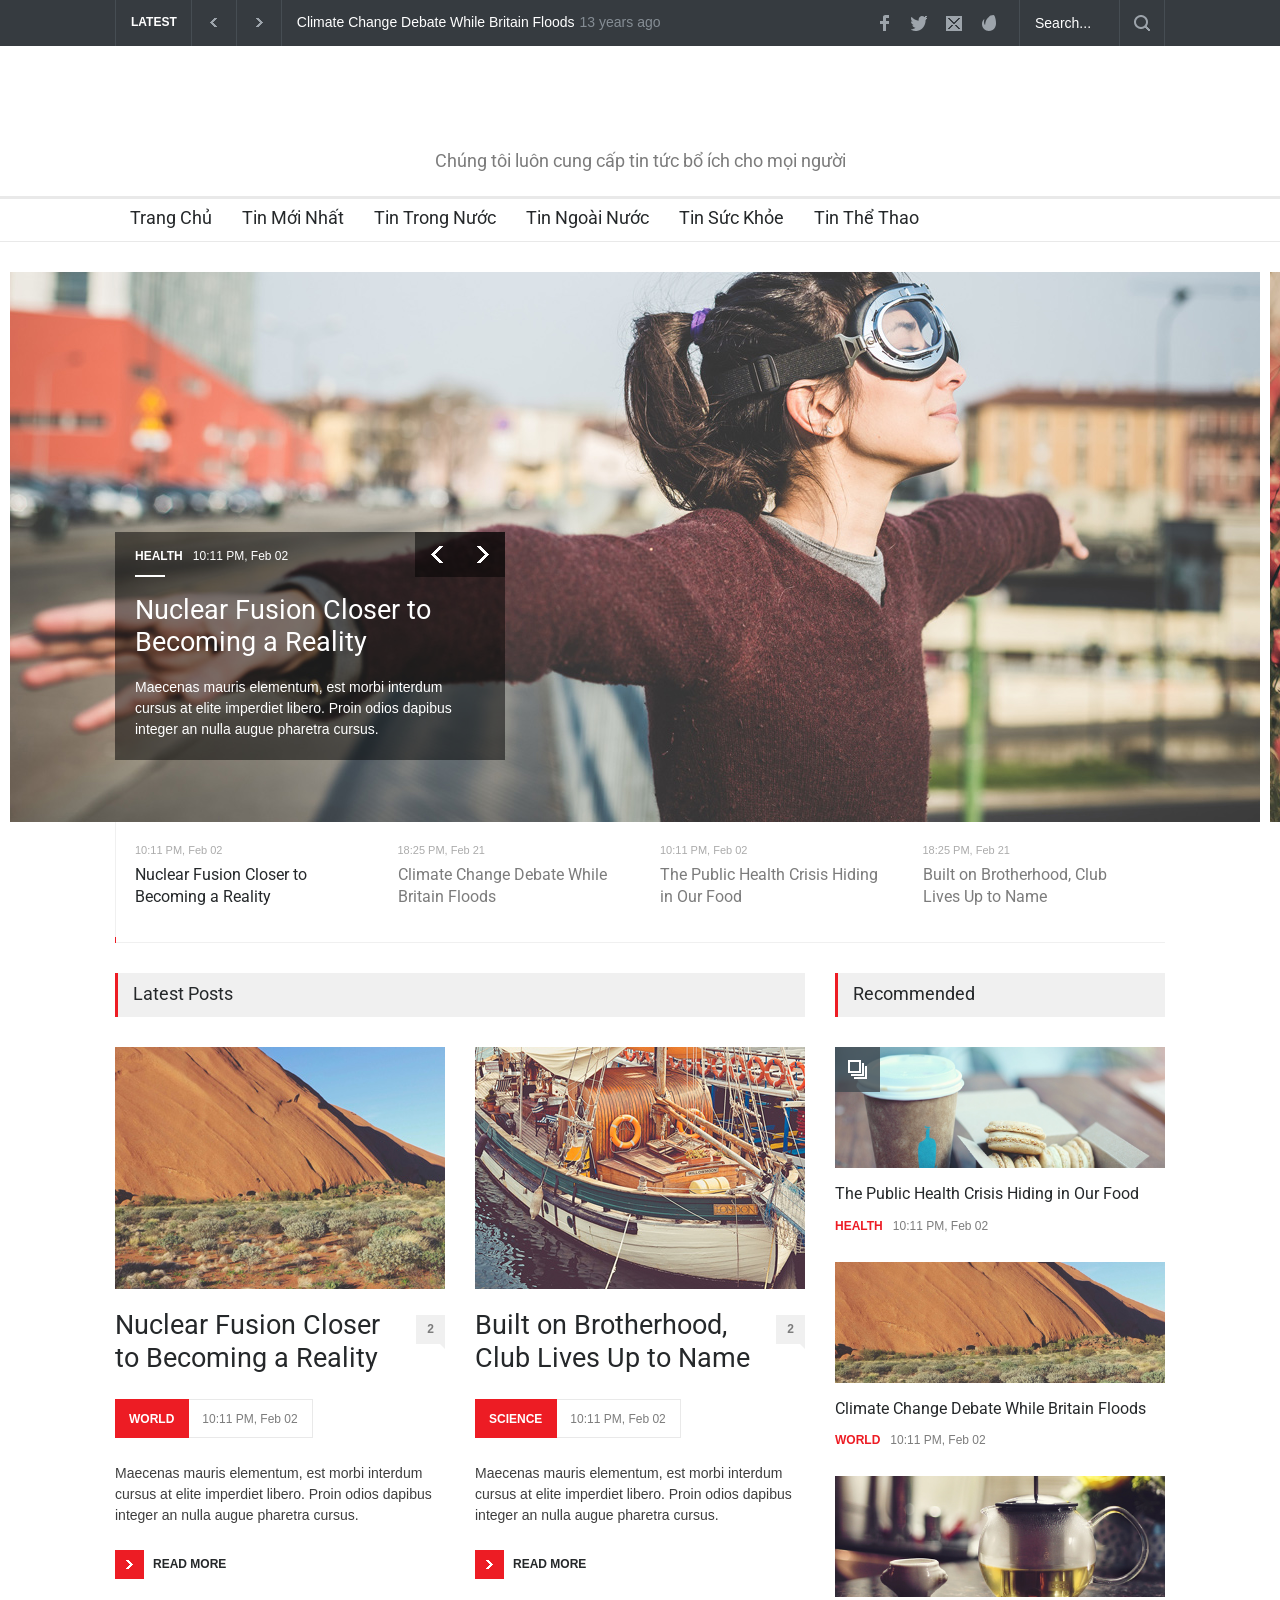
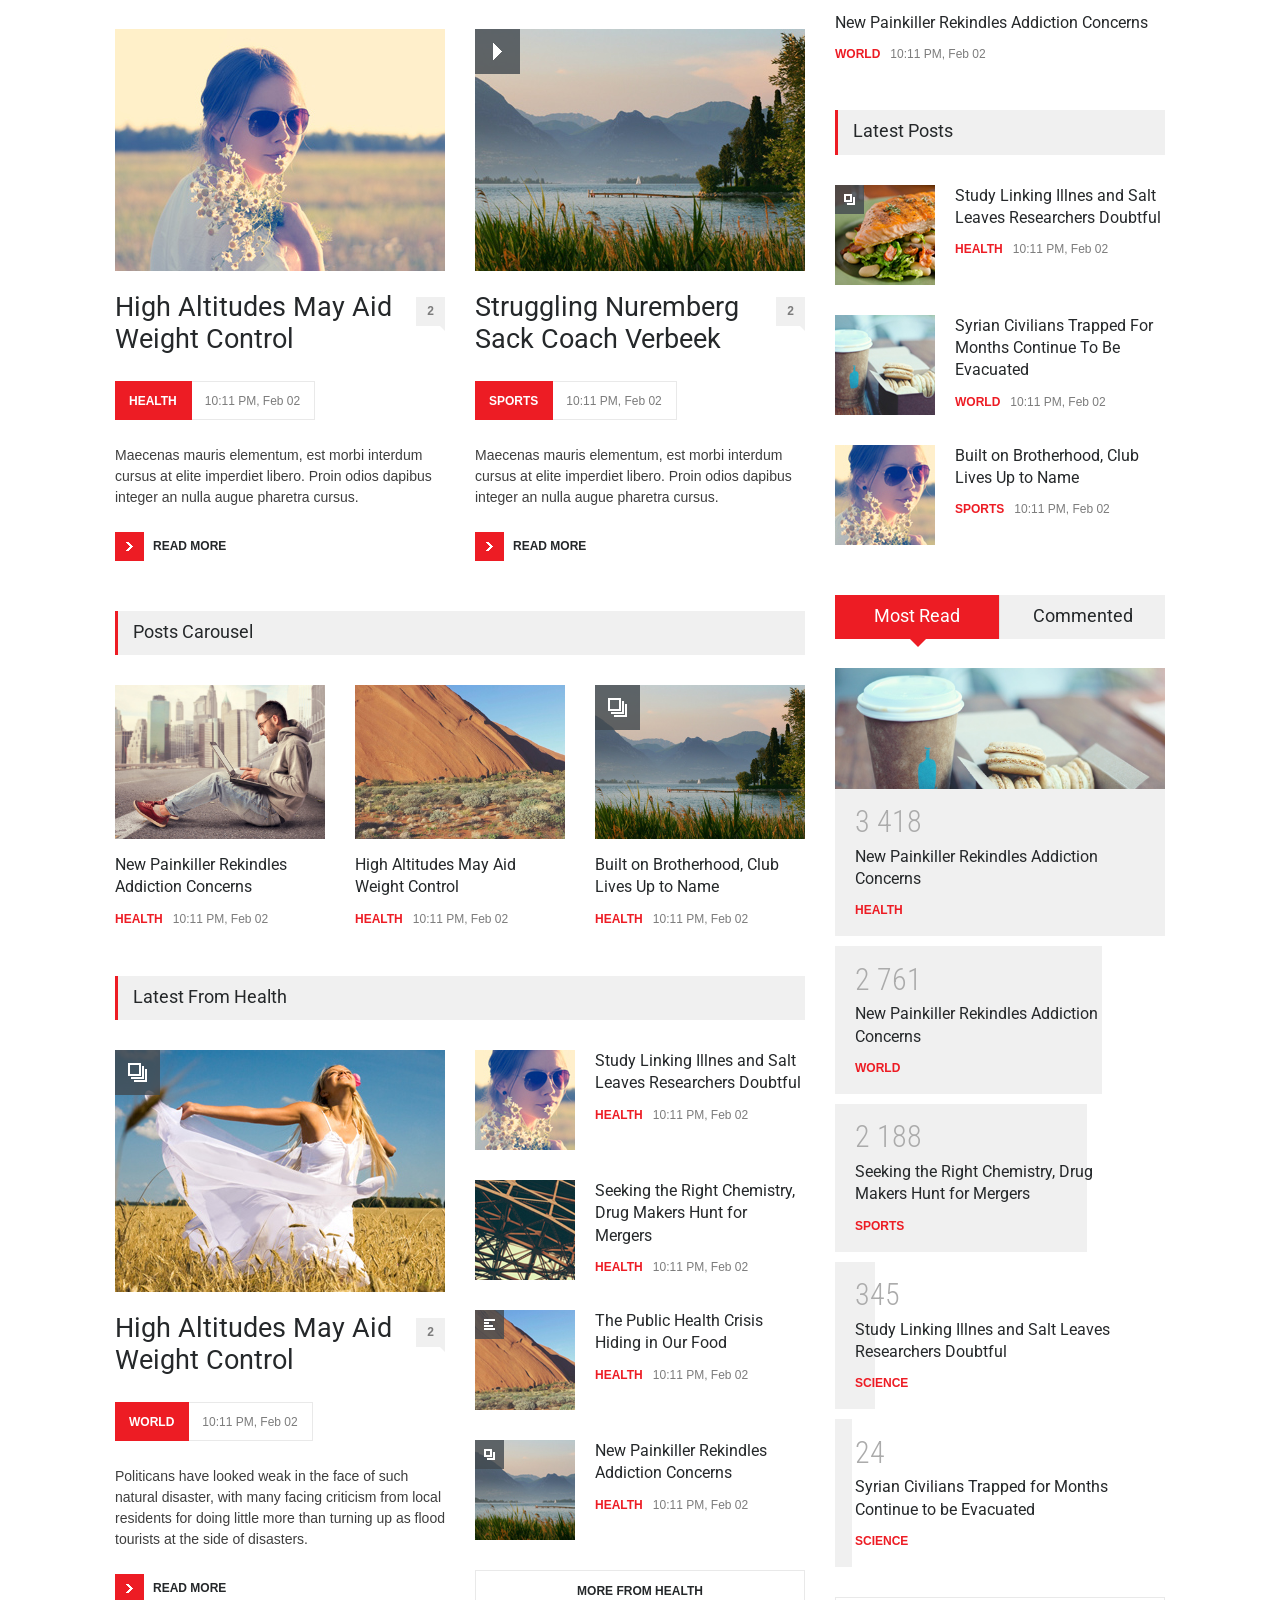
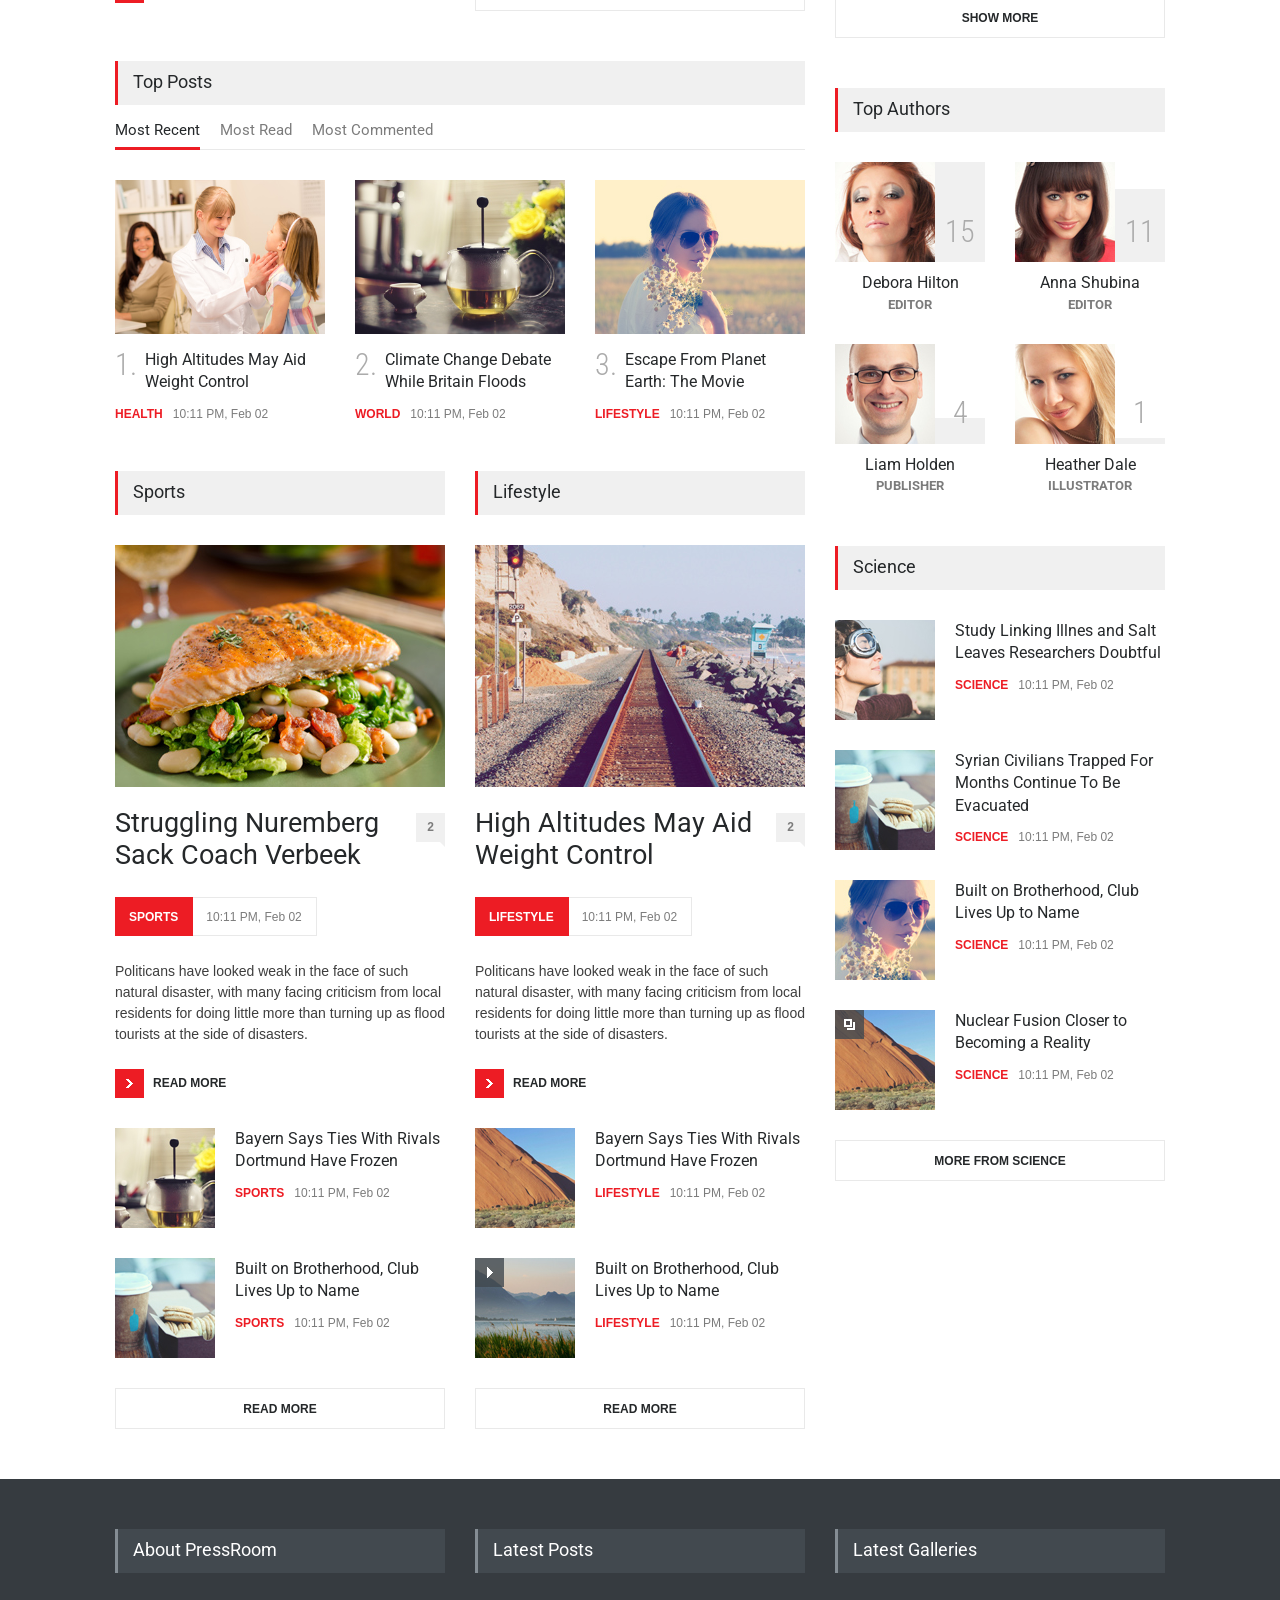
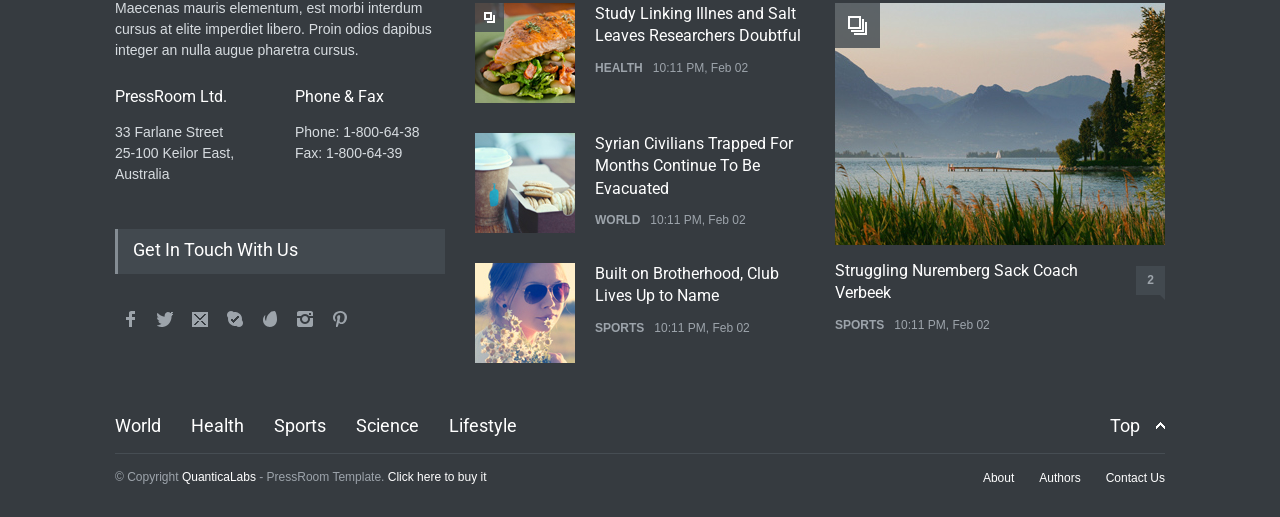
==== commit 3114426f: "update" ====
--- a/assets/client/quanticalabs.com/Pressroom/Template/TrangChu.html
+++ b/assets/client/quanticalabs.com/Pressroom/Template/TrangChu.html
@@ -1573,7 +1573,8 @@
 			</div>
 		</div>
 	</div>
-</div>			<div class="footer_container">
+</div>
+			<div class="footer_container">
 				<div class="footer clearfix">
 					<div class="row">
 						<div class="column column_1_3">
